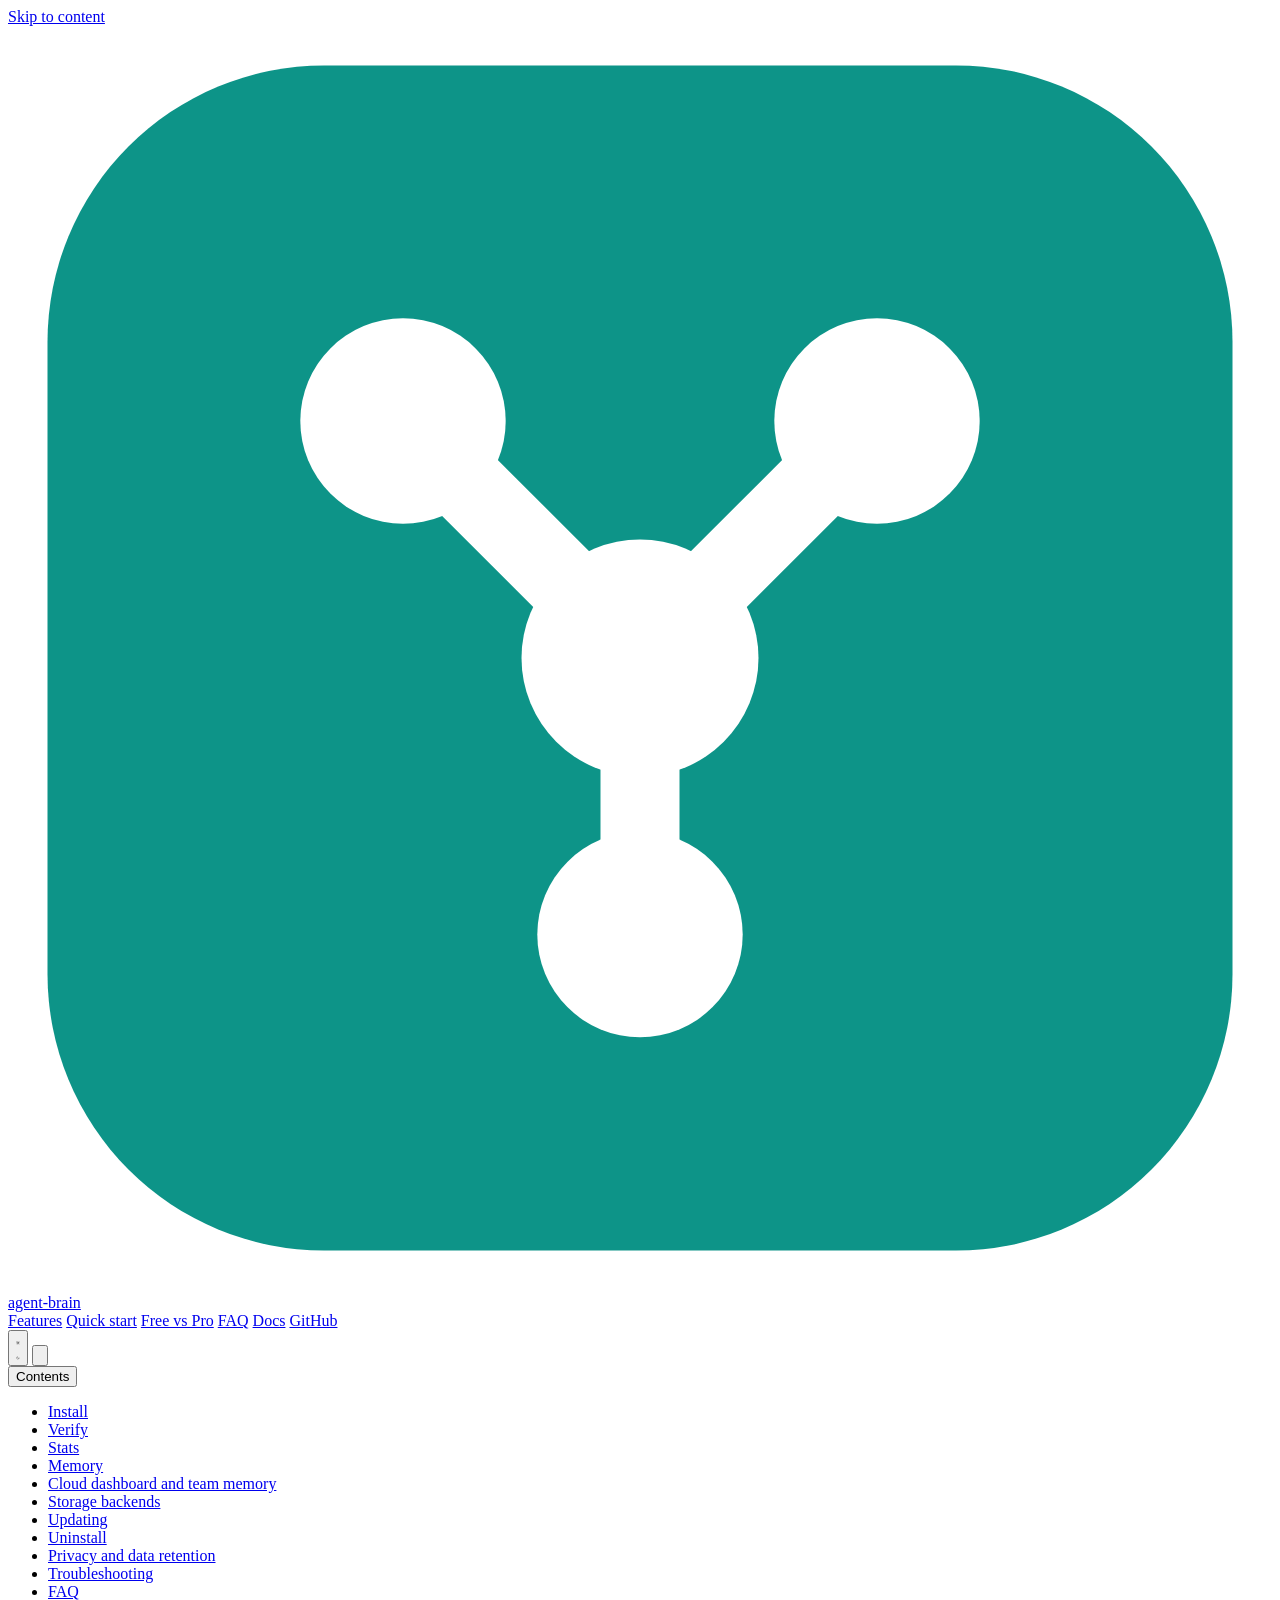
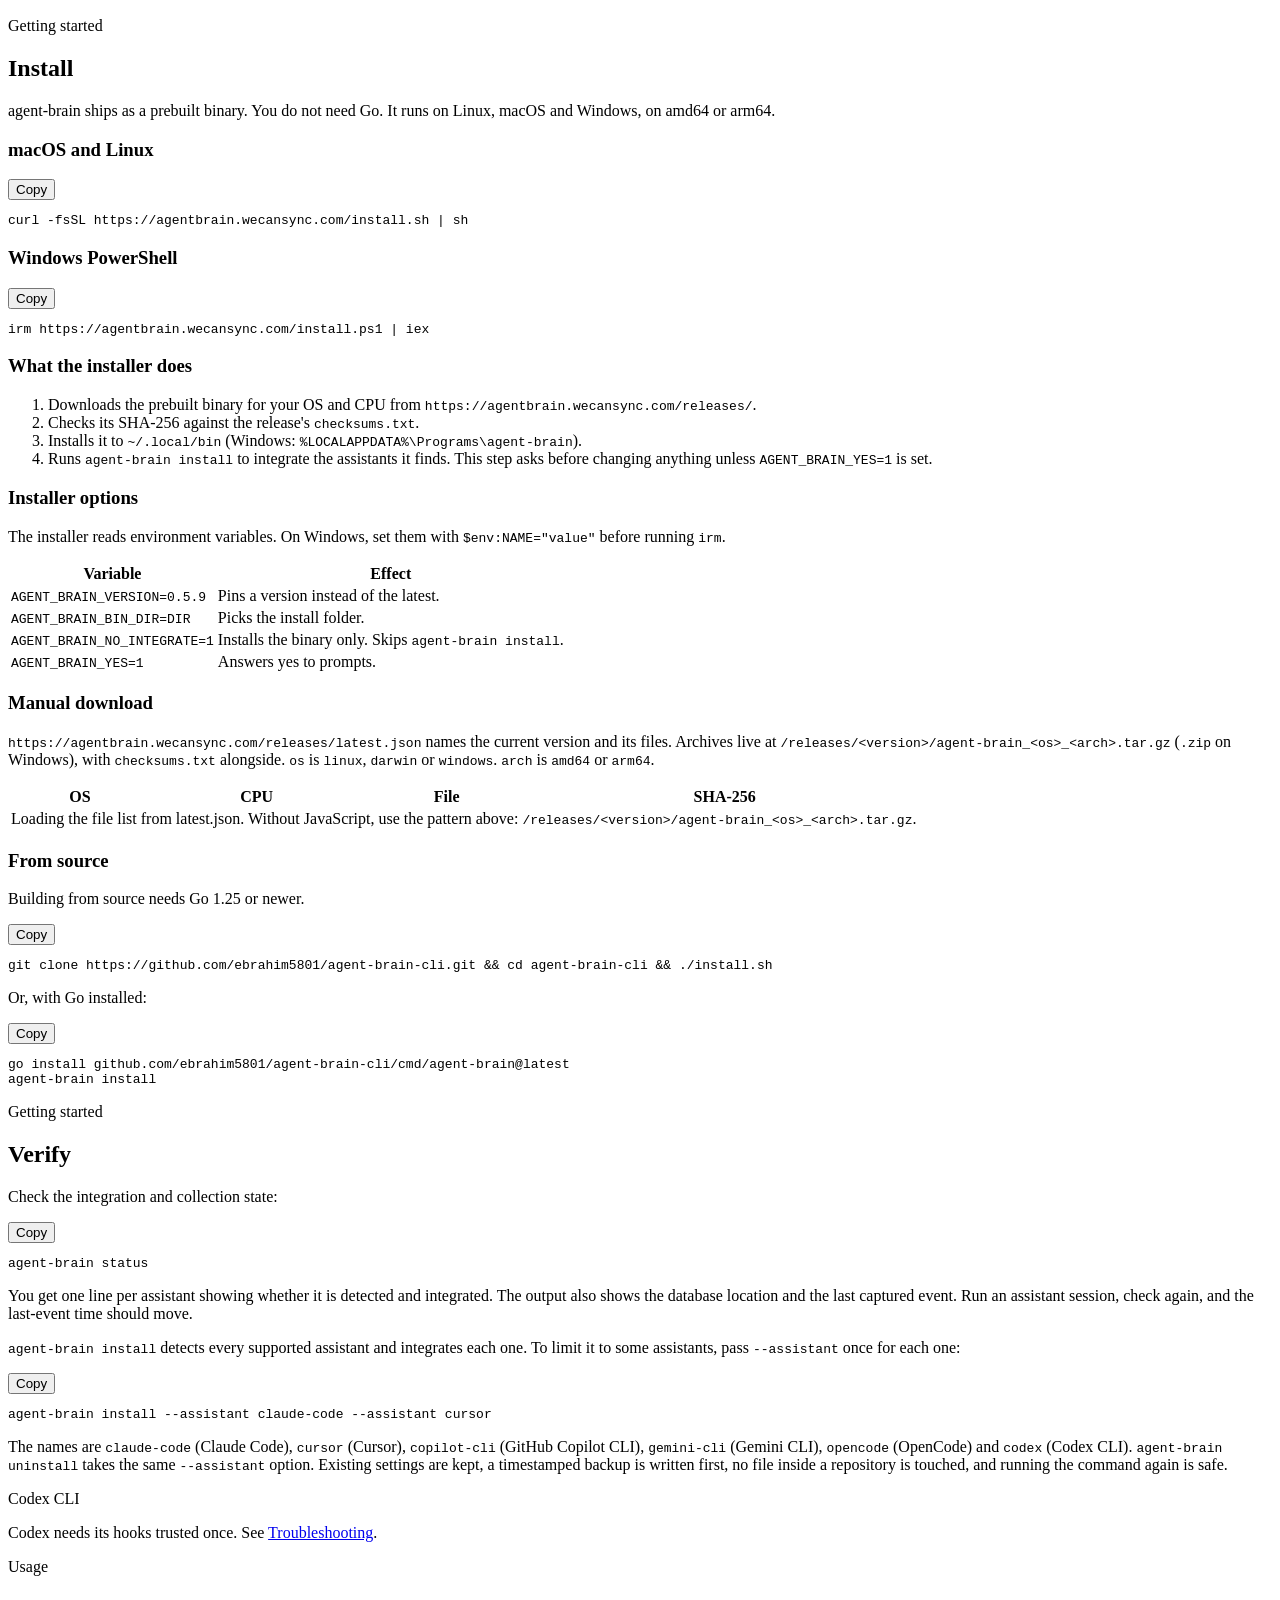
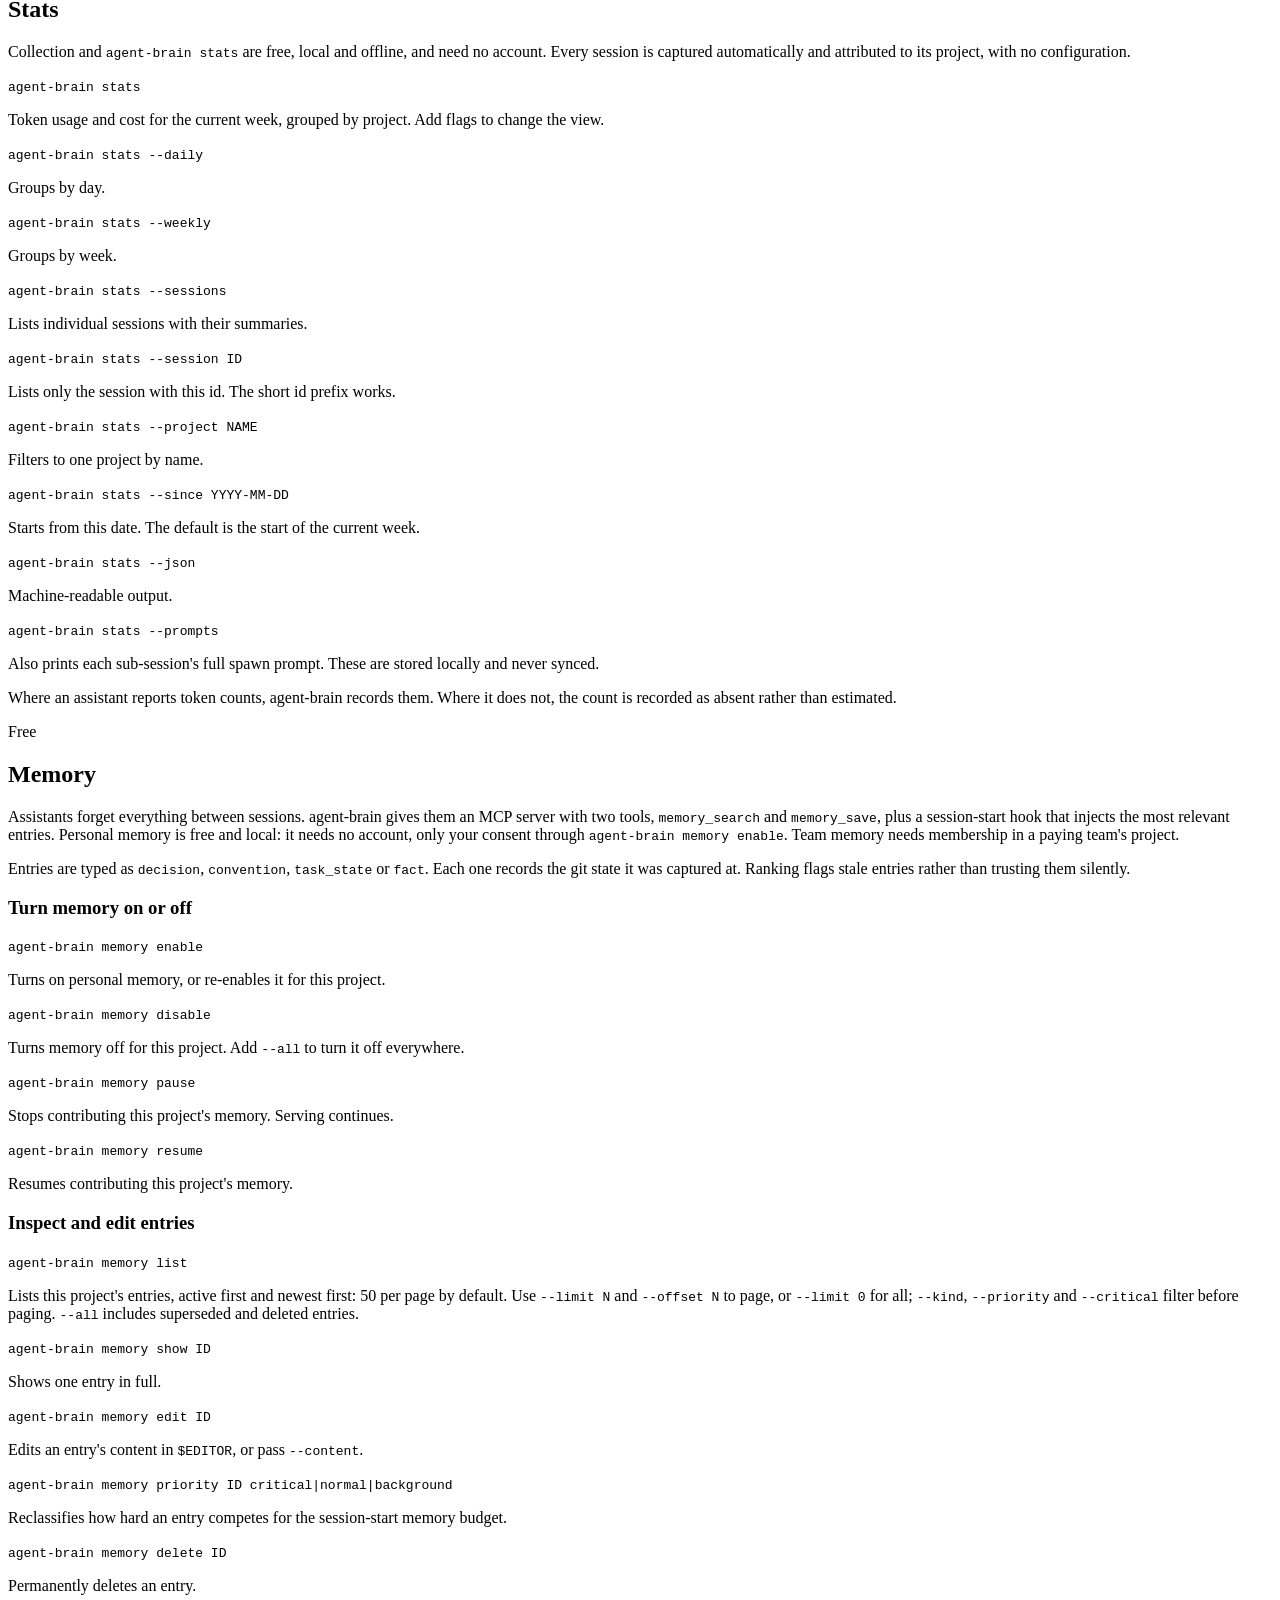
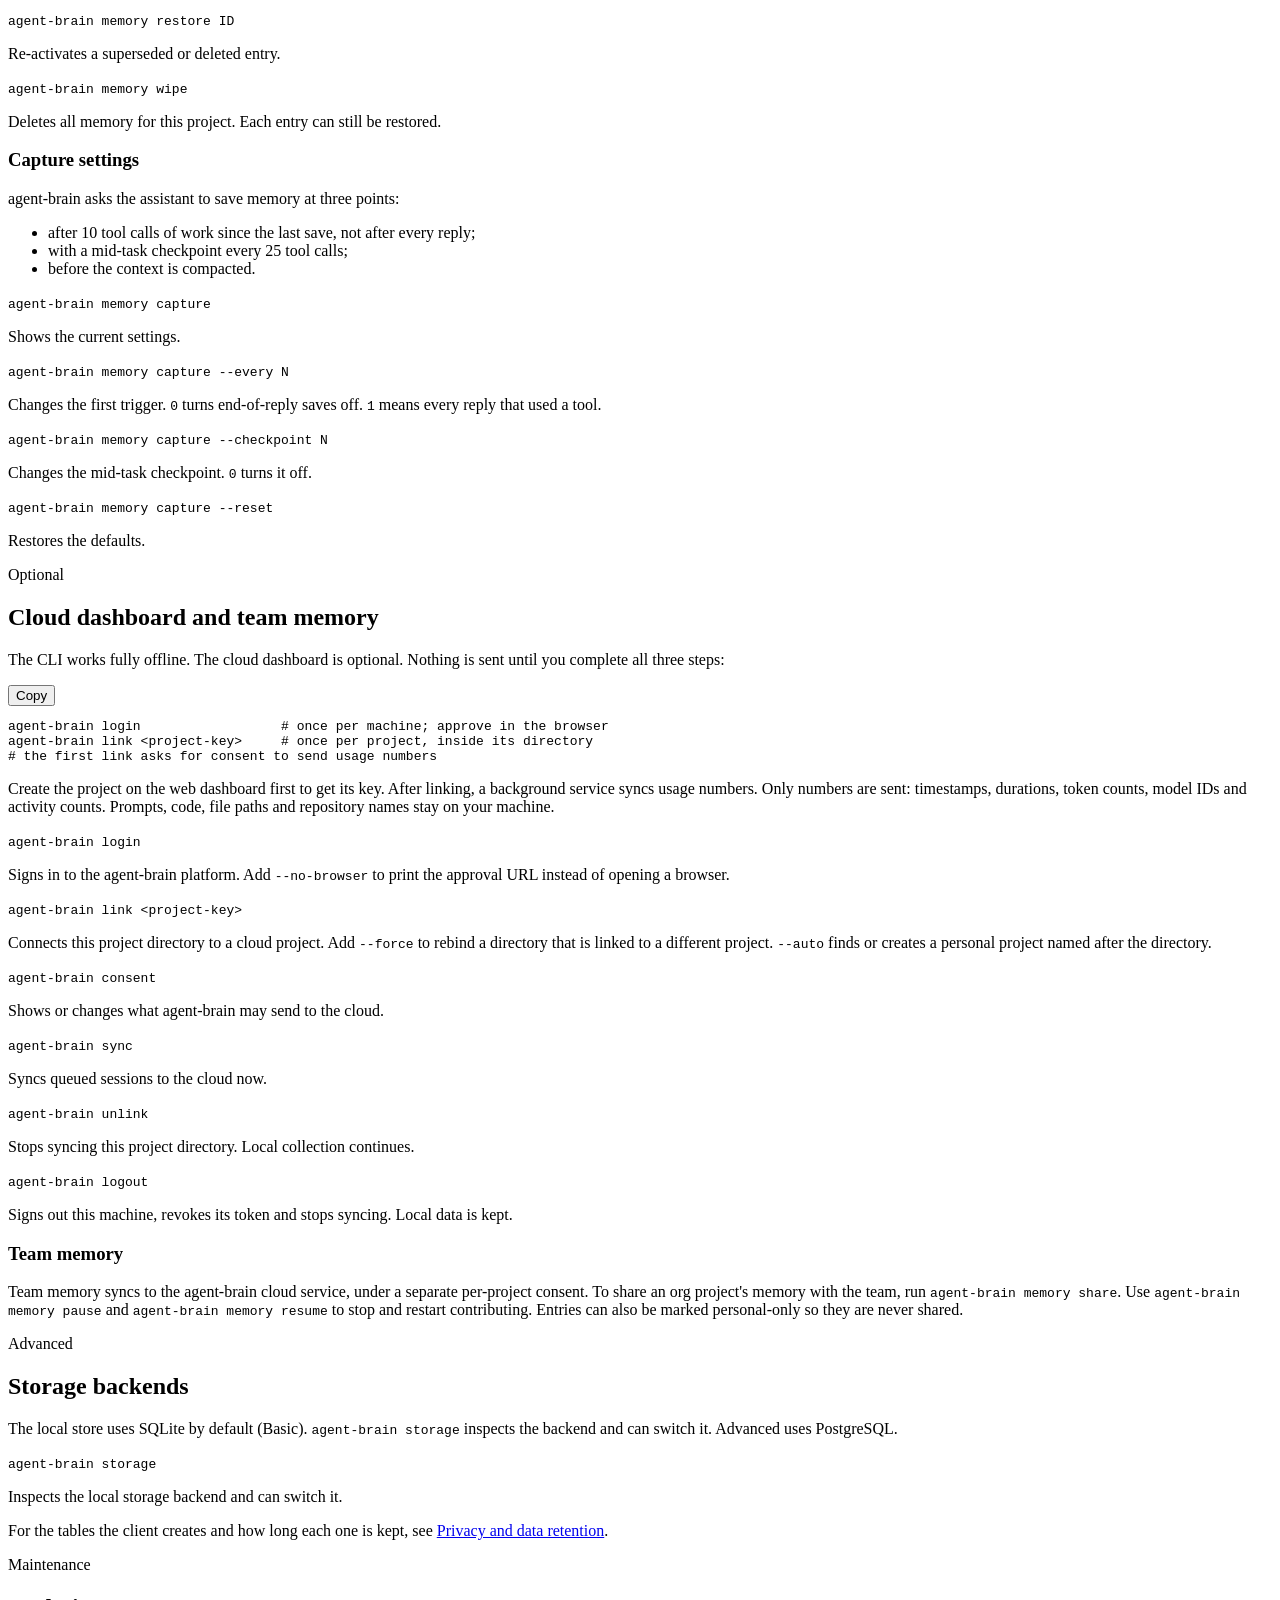
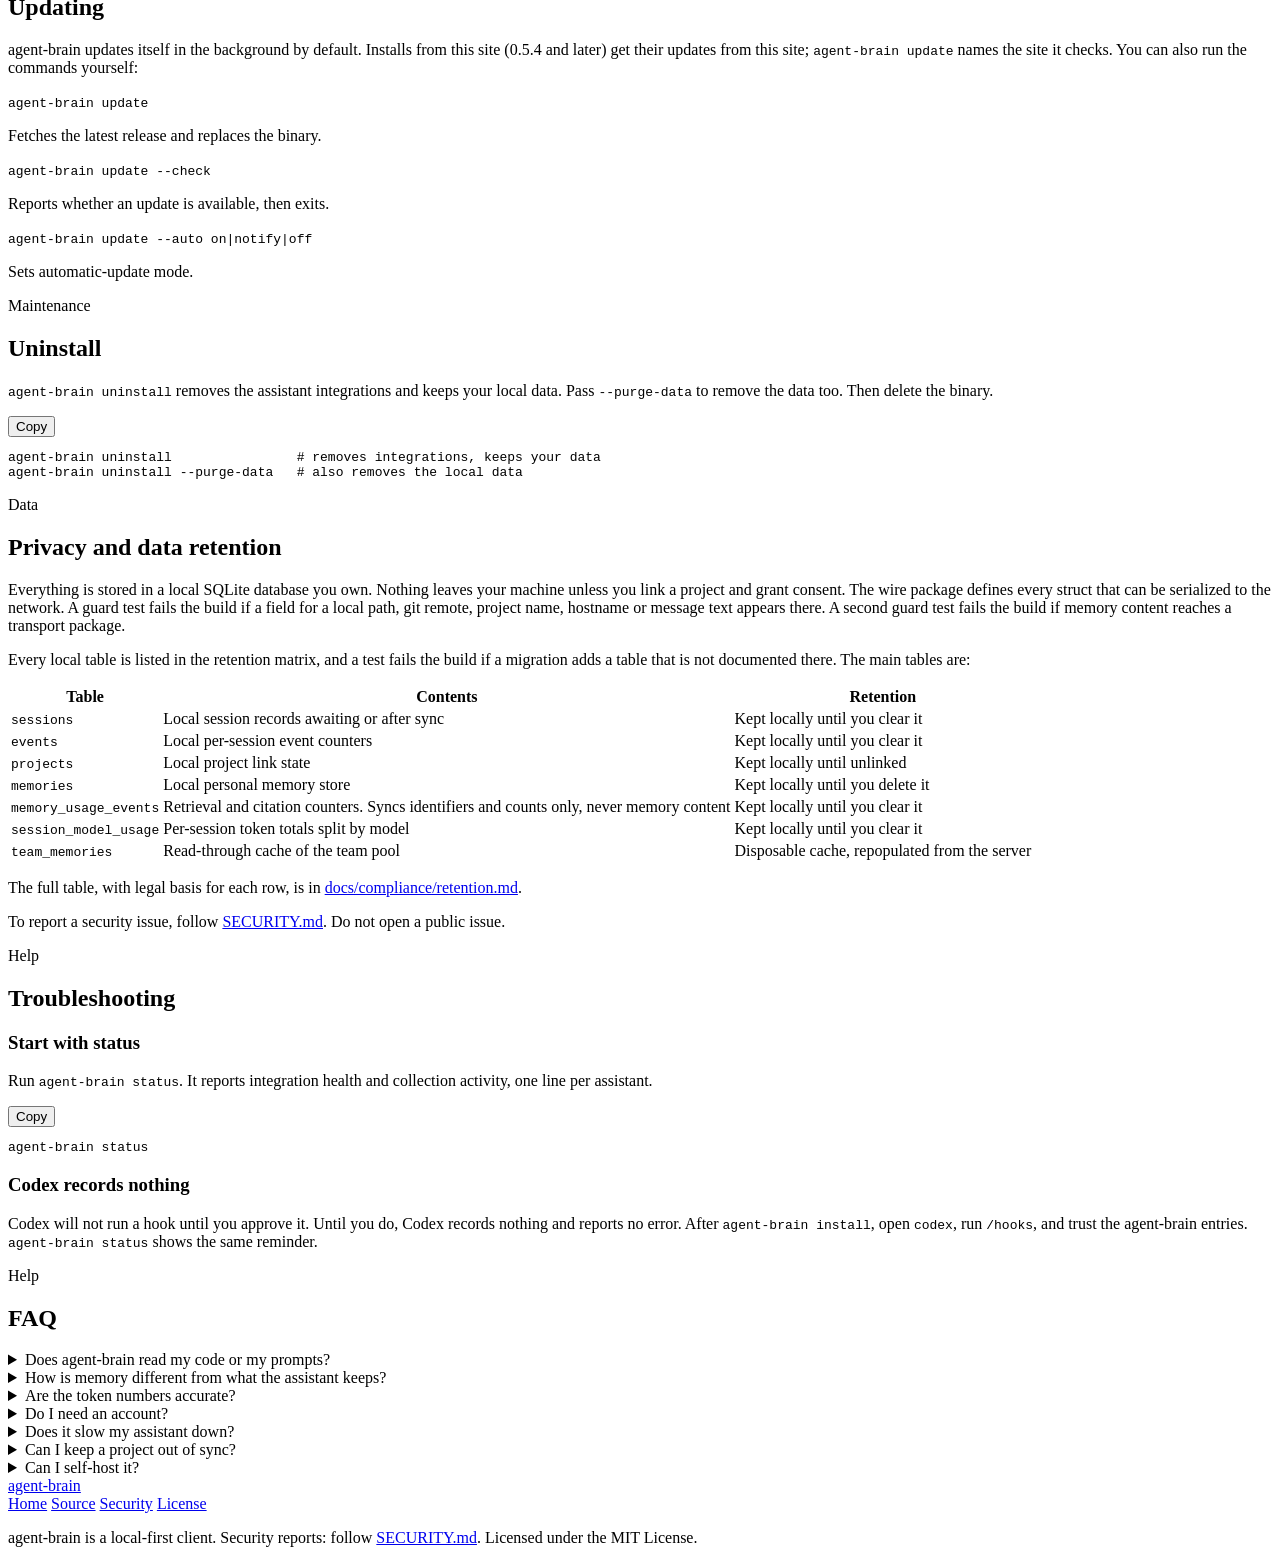
==== site/docs/index.html @ 19140a82 "feat(memory): cheaper capture, supersede chains, leaner pack, export; Go 1.26.10 (0.5.9) (#11) * fea" ====
<!DOCTYPE html>
<html lang="en">
<head>
<meta charset="utf-8">
<meta name="viewport" content="width=device-width, initial-scale=1">
<title>Docs — agent-brain</title>
<meta name="description" content="Install, verify, stats, memory, cloud dashboard, storage, updating, uninstall, privacy and troubleshooting for agent-brain.">
<meta property="og:title" content="agent-brain docs">
<meta property="og:type" content="website">
<link rel="icon" href="/favicon.svg" type="image/svg+xml">
<link rel="stylesheet" href="/assets/site.css">
<script src="/assets/theme.js"></script>
<script src="/assets/site.js" defer></script>
</head>
<body>
<a class="skip-link" href="#main">Skip to content</a>

<header class="site-header">
  <div class="container header-inner">
    <a class="brand" href="/">
      <svg viewBox="0 0 32 32" aria-hidden="true"><rect x="1" y="1" width="30" height="30" rx="7" fill="#0d9488"/><g fill="none" stroke="#ffffff" stroke-width="2" stroke-linecap="round"><path d="M10 10 L16 16 L22 10"/><path d="M16 16 L16 23"/></g><g fill="#ffffff"><circle cx="10" cy="10" r="2.6"/><circle cx="22" cy="10" r="2.6"/><circle cx="16" cy="16" r="3"/><circle cx="16" cy="23" r="2.6"/></g></svg>
      agent-brain
    </a>
    <nav class="main-nav" id="primary-nav" data-main-nav aria-label="Primary">
      <a href="/#features">Features</a>
      <a href="/#quick-start">Quick start</a>
      <a href="/#plans">Free vs Pro</a>
      <a href="/#faq">FAQ</a>
      <a href="/docs/" aria-current="page">Docs</a>
      <a href="https://github.com/ebrahim5801/agent-brain-cli">GitHub</a>
    </nav>
    <div class="header-actions">
      <button class="theme-toggle" type="button" data-theme-toggle aria-label="Toggle dark mode">
        <svg class="icon-sun" viewBox="0 0 24 24" fill="none" stroke="currentColor" stroke-width="1.7" stroke-linecap="round" aria-hidden="true"><circle cx="12" cy="12" r="4.2"/><path d="M12 2.5v3M12 18.5v3M4.2 4.2l2.1 2.1M17.7 17.7l2.1 2.1M2.5 12h3M18.5 12h3M4.2 19.8l2.1-2.1M17.7 6.3l2.1-2.1"/></svg>
        <svg class="icon-moon" viewBox="0 0 24 24" fill="none" stroke="currentColor" stroke-width="1.7" stroke-linecap="round" stroke-linejoin="round" aria-hidden="true"><path d="M20 14.5A8.5 8.5 0 0 1 9.5 4a8.5 8.5 0 1 0 10.5 10.5z"/></svg>
      </button>
      <button class="nav-toggle" type="button" data-nav-toggle aria-expanded="false" aria-controls="primary-nav" aria-label="Toggle navigation menu">
        <svg viewBox="0 0 24 24" fill="none" stroke="currentColor" stroke-width="1.8" stroke-linecap="round" aria-hidden="true"><path d="M3 6h18M3 12h18M3 18h18"/></svg>
      </button>
    </div>
  </div>
</header>

<main id="main">
<div class="container">
<div class="docs-shell">

  <button class="docs-toc-toggle" type="button" data-docs-toc-toggle aria-expanded="false" aria-controls="docs-sidebar">Contents</button>

  <aside class="docs-sidebar" id="docs-sidebar" data-docs-sidebar aria-label="Docs sections">
    <ul class="docs-nav">
      <li><a href="#install">Install</a></li>
      <li><a href="#verify">Verify</a></li>
      <li><a href="#stats">Stats</a></li>
      <li><a href="#memory">Memory</a></li>
      <li><a href="#cloud">Cloud dashboard and team memory</a></li>
      <li><a href="#storage">Storage backends</a></li>
      <li><a href="#updating">Updating</a></li>
      <li><a href="#uninstall">Uninstall</a></li>
      <li><a href="#privacy">Privacy and data retention</a></li>
      <li><a href="#troubleshooting">Troubleshooting</a></li>
      <li><a href="#faq">FAQ</a></li>
    </ul>
  </aside>

  <div class="docs-main">

<!-- ============================== INSTALL ============================== -->
<section id="install" aria-labelledby="install-title">
  <p class="eyebrow docs-eyebrow">Getting started</p>
  <h2 id="install-title">Install</h2>
  <p class="lede">agent-brain ships as a prebuilt binary. You do not need Go. It runs on Linux, macOS and Windows, on amd64 or arm64.</p>

  <h3>macOS and Linux</h3>
  <div class="code-wrap">
    <div class="code-head"><button class="copy-btn" type="button" aria-label="Copy macOS and Linux install command">Copy</button></div>
    <pre><code>curl -fsSL https://agentbrain.wecansync.com/install.sh | sh</code></pre>
  </div>

  <h3>Windows PowerShell</h3>
  <div class="code-wrap">
    <div class="code-head"><button class="copy-btn" type="button" aria-label="Copy Windows install command">Copy</button></div>
    <pre><code>irm https://agentbrain.wecansync.com/install.ps1 | iex</code></pre>
  </div>

  <h3>What the installer does</h3>
  <ol>
    <li>Downloads the prebuilt binary for your OS and CPU from <code class="il">https://agentbrain.wecansync.com/releases/</code>.</li>
    <li>Checks its SHA-256 against the release's <code class="il">checksums.txt</code>.</li>
    <li>Installs it to <code class="il">~/.local/bin</code> (Windows: <code class="il">%LOCALAPPDATA%\Programs\agent-brain</code>).</li>
    <li>Runs <code class="il">agent-brain install</code> to integrate the assistants it finds. This step asks before changing anything unless <code class="il">AGENT_BRAIN_YES=1</code> is set.</li>
  </ol>

  <h3>Installer options</h3>
  <p>The installer reads environment variables. On Windows, set them with <code class="il">$env:NAME="value"</code> before running <code class="il">irm</code>.</p>
  <div class="table-wrap">
    <table>
      <thead><tr><th scope="col">Variable</th><th scope="col">Effect</th></tr></thead>
      <tbody>
        <tr><td><code class="il">AGENT_BRAIN_VERSION=0.5.9</code></td><td>Pins a version instead of the latest.</td></tr>
        <tr><td><code class="il">AGENT_BRAIN_BIN_DIR=DIR</code></td><td>Picks the install folder.</td></tr>
        <tr><td><code class="il">AGENT_BRAIN_NO_INTEGRATE=1</code></td><td>Installs the binary only. Skips <code class="il">agent-brain install</code>.</td></tr>
        <tr><td><code class="il">AGENT_BRAIN_YES=1</code></td><td>Answers yes to prompts.</td></tr>
      </tbody>
    </table>
  </div>

  <h3 id="manual-download">Manual download</h3>
  <p><code class="il">https://agentbrain.wecansync.com/releases/latest.json</code> names the current version and its files. Archives live at <code class="il">/releases/&lt;version&gt;/agent-brain_&lt;os&gt;_&lt;arch&gt;.tar.gz</code> (<code class="il">.zip</code> on Windows), with <code class="il">checksums.txt</code> alongside. <code>os</code> is <code class="il">linux</code>, <code class="il">darwin</code> or <code class="il">windows</code>. <code>arch</code> is <code class="il">amd64</code> or <code class="il">arm64</code>.</p>
  <div class="table-wrap" data-latest-table>
    <table>
      <thead><tr><th scope="col">OS</th><th scope="col">CPU</th><th scope="col">File</th><th scope="col">SHA-256</th></tr></thead>
      <tbody data-latest-assets>
        <tr><td colspan="4">Loading the file list from latest.json. Without JavaScript, use the pattern above: <code class="il">/releases/&lt;version&gt;/agent-brain_&lt;os&gt;_&lt;arch&gt;.tar.gz</code>.</td></tr>
      </tbody>
    </table>
  </div>

  <h3>From source</h3>
  <p>Building from source needs Go 1.25 or newer.</p>
  <div class="code-wrap">
    <div class="code-head"><button class="copy-btn" type="button" aria-label="Copy from-source install commands">Copy</button></div>
    <pre><code>git clone https://github.com/ebrahim5801/agent-brain-cli.git &amp;&amp; cd agent-brain-cli &amp;&amp; ./install.sh</code></pre>
  </div>
  <p>Or, with Go installed:</p>
  <div class="code-wrap">
    <div class="code-head"><button class="copy-btn" type="button" aria-label="Copy go install commands">Copy</button></div>
    <pre><code>go install github.com/ebrahim5801/agent-brain-cli/cmd/agent-brain@latest
agent-brain install</code></pre>
  </div>
</section>

<!-- ============================== VERIFY ============================== -->
<section id="verify" aria-labelledby="verify-title">
  <p class="eyebrow docs-eyebrow">Getting started</p>
  <h2 id="verify-title">Verify</h2>
  <p>Check the integration and collection state:</p>
  <div class="code-wrap">
    <div class="code-head"><button class="copy-btn" type="button" aria-label="Copy verify command">Copy</button></div>
    <pre><code>agent-brain status</code></pre>
  </div>
  <p>You get one line per assistant showing whether it is detected and integrated. The output also shows the database location and the last captured event. Run an assistant session, check again, and the last-event time should move.</p>
  <p><code class="il">agent-brain install</code> detects every supported assistant and integrates each one. To limit it to some assistants, pass <code class="il">--assistant</code> once for each one:</p>
  <div class="code-wrap">
    <div class="code-head"><button class="copy-btn" type="button" aria-label="Copy install with assistant filter command">Copy</button></div>
    <pre><code>agent-brain install --assistant claude-code --assistant cursor</code></pre>
  </div>
  <p>The names are <code class="il">claude-code</code> (Claude Code), <code class="il">cursor</code> (Cursor), <code class="il">copilot-cli</code> (GitHub Copilot CLI), <code class="il">gemini-cli</code> (Gemini CLI), <code class="il">opencode</code> (OpenCode) and <code class="il">codex</code> (Codex CLI). <code class="il">agent-brain uninstall</code> takes the same <code class="il">--assistant</code> option. Existing settings are kept, a timestamped backup is written first, no file inside a repository is touched, and running the command again is safe.</p>
  <div class="callout note">
    <span class="callout-label">Codex CLI</span>
    <p>Codex needs its hooks trusted once. See <a href="#troubleshooting">Troubleshooting</a>.</p>
  </div>
</section>

<!-- ============================== STATS ============================== -->
<section id="stats" aria-labelledby="stats-title">
  <p class="eyebrow docs-eyebrow">Usage</p>
  <h2 id="stats-title">Stats</h2>
  <p>Collection and <code class="il">agent-brain stats</code> are free, local and offline, and need no account. Every session is captured automatically and attributed to its project, with no configuration.</p>
  <div class="cmd-ref">
    <div class="cmd-ref-item"><code class="il">agent-brain stats</code><p>Token usage and cost for the current week, grouped by project. Add flags to change the view.</p></div>
    <div class="cmd-ref-item"><code class="il">agent-brain stats --daily</code><p>Groups by day.</p></div>
    <div class="cmd-ref-item"><code class="il">agent-brain stats --weekly</code><p>Groups by week.</p></div>
    <div class="cmd-ref-item"><code class="il">agent-brain stats --sessions</code><p>Lists individual sessions with their summaries.</p></div>
    <div class="cmd-ref-item"><code class="il">agent-brain stats --session ID</code><p>Lists only the session with this id. The short id prefix works.</p></div>
    <div class="cmd-ref-item"><code class="il">agent-brain stats --project NAME</code><p>Filters to one project by name.</p></div>
    <div class="cmd-ref-item"><code class="il">agent-brain stats --since YYYY-MM-DD</code><p>Starts from this date. The default is the start of the current week.</p></div>
    <div class="cmd-ref-item"><code class="il">agent-brain stats --json</code><p>Machine-readable output.</p></div>
    <div class="cmd-ref-item"><code class="il">agent-brain stats --prompts</code><p>Also prints each sub-session's full spawn prompt. These are stored locally and never synced.</p></div>
  </div>
  <p>Where an assistant reports token counts, agent-brain records them. Where it does not, the count is recorded as absent rather than estimated.</p>
</section>

<!-- ============================== MEMORY ============================== -->
<section id="memory" aria-labelledby="memory-title">
  <p class="eyebrow docs-eyebrow">Free</p>
  <h2 id="memory-title">Memory</h2>
  <p>Assistants forget everything between sessions. agent-brain gives them an MCP server with two tools, <code class="il">memory_search</code> and <code class="il">memory_save</code>, plus a session-start hook that injects the most relevant entries. Personal memory is free and local: it needs no account, only your consent through <code class="il">agent-brain memory enable</code>. Team memory needs membership in a paying team's project.</p>
  <p>Entries are typed as <code class="il">decision</code>, <code class="il">convention</code>, <code class="il">task_state</code> or <code class="il">fact</code>. Each one records the git state it was captured at. Ranking flags stale entries rather than trusting them silently.</p>

  <h3>Turn memory on or off</h3>
  <div class="cmd-ref">
    <div class="cmd-ref-item"><code class="il">agent-brain memory enable</code><p>Turns on personal memory, or re-enables it for this project.</p></div>
    <div class="cmd-ref-item"><code class="il">agent-brain memory disable</code><p>Turns memory off for this project. Add <code class="il">--all</code> to turn it off everywhere.</p></div>
    <div class="cmd-ref-item"><code class="il">agent-brain memory pause</code><p>Stops contributing this project's memory. Serving continues.</p></div>
    <div class="cmd-ref-item"><code class="il">agent-brain memory resume</code><p>Resumes contributing this project's memory.</p></div>
  </div>

  <h3>Inspect and edit entries</h3>
  <div class="cmd-ref">
    <div class="cmd-ref-item"><code class="il">agent-brain memory list</code><p>Lists this project's entries, active first and newest first: 50 per page by default. Use <code class="il">--limit N</code> and <code class="il">--offset N</code> to page, or <code class="il">--limit 0</code> for all; <code class="il">--kind</code>, <code class="il">--priority</code> and <code class="il">--critical</code> filter before paging. <code class="il">--all</code> includes superseded and deleted entries.</p></div>
    <div class="cmd-ref-item"><code class="il">agent-brain memory show ID</code><p>Shows one entry in full.</p></div>
    <div class="cmd-ref-item"><code class="il">agent-brain memory edit ID</code><p>Edits an entry's content in <code class="il">$EDITOR</code>, or pass <code class="il">--content</code>.</p></div>
    <div class="cmd-ref-item"><code class="il">agent-brain memory priority ID critical|normal|background</code><p>Reclassifies how hard an entry competes for the session-start memory budget.</p></div>
    <div class="cmd-ref-item"><code class="il">agent-brain memory delete ID</code><p>Permanently deletes an entry.</p></div>
    <div class="cmd-ref-item"><code class="il">agent-brain memory restore ID</code><p>Re-activates a superseded or deleted entry.</p></div>
    <div class="cmd-ref-item"><code class="il">agent-brain memory wipe</code><p>Deletes all memory for this project. Each entry can still be restored.</p></div>
  </div>

  <h3 id="capture">Capture settings</h3>
  <p>agent-brain asks the assistant to save memory at three points:</p>
  <ul>
    <li>after 10 tool calls of work since the last save, not after every reply;</li>
    <li>with a mid-task checkpoint every 25 tool calls;</li>
    <li>before the context is compacted.</li>
  </ul>
  <div class="cmd-ref">
    <div class="cmd-ref-item"><code class="il">agent-brain memory capture</code><p>Shows the current settings.</p></div>
    <div class="cmd-ref-item"><code class="il">agent-brain memory capture --every N</code><p>Changes the first trigger. <code class="il">0</code> turns end-of-reply saves off. <code class="il">1</code> means every reply that used a tool.</p></div>
    <div class="cmd-ref-item"><code class="il">agent-brain memory capture --checkpoint N</code><p>Changes the mid-task checkpoint. <code class="il">0</code> turns it off.</p></div>
    <div class="cmd-ref-item"><code class="il">agent-brain memory capture --reset</code><p>Restores the defaults.</p></div>
  </div>
</section>

<!-- ============================== CLOUD ============================== -->
<section id="cloud" aria-labelledby="cloud-title">
  <p class="eyebrow docs-eyebrow">Optional</p>
  <h2 id="cloud-title">Cloud dashboard and team memory</h2>
  <p>The CLI works fully offline. The cloud dashboard is optional. Nothing is sent until you complete all three steps:</p>
  <div class="code-wrap">
    <div class="code-head"><button class="copy-btn" type="button" aria-label="Copy login and link commands">Copy</button></div>
    <pre><code>agent-brain login                  # once per machine; approve in the browser
agent-brain link &lt;project-key&gt;     # once per project, inside its directory
# the first link asks for consent to send usage numbers</code></pre>
  </div>
  <p>Create the project on the web dashboard first to get its key. After linking, a background service syncs usage numbers. Only numbers are sent: timestamps, durations, token counts, model IDs and activity counts. Prompts, code, file paths and repository names stay on your machine.</p>
  <div class="cmd-ref">
    <div class="cmd-ref-item"><code class="il">agent-brain login</code><p>Signs in to the agent-brain platform. Add <code class="il">--no-browser</code> to print the approval URL instead of opening a browser.</p></div>
    <div class="cmd-ref-item"><code class="il">agent-brain link &lt;project-key&gt;</code><p>Connects this project directory to a cloud project. Add <code class="il">--force</code> to rebind a directory that is linked to a different project. <code class="il">--auto</code> finds or creates a personal project named after the directory.</p></div>
    <div class="cmd-ref-item"><code class="il">agent-brain consent</code><p>Shows or changes what agent-brain may send to the cloud.</p></div>
    <div class="cmd-ref-item"><code class="il">agent-brain sync</code><p>Syncs queued sessions to the cloud now.</p></div>
    <div class="cmd-ref-item"><code class="il">agent-brain unlink</code><p>Stops syncing this project directory. Local collection continues.</p></div>
    <div class="cmd-ref-item"><code class="il">agent-brain logout</code><p>Signs out this machine, revokes its token and stops syncing. Local data is kept.</p></div>
  </div>
  <h3>Team memory</h3>
  <p>Team memory syncs to the agent-brain cloud service, under a separate per-project consent. To share an org project's memory with the team, run <code class="il">agent-brain memory share</code>. Use <code class="il">agent-brain memory pause</code> and <code class="il">agent-brain memory resume</code> to stop and restart contributing. Entries can also be marked personal-only so they are never shared.</p>
</section>

<!-- ============================== STORAGE ============================== -->
<section id="storage" aria-labelledby="storage-title">
  <p class="eyebrow docs-eyebrow">Advanced</p>
  <h2 id="storage-title">Storage backends</h2>
  <p>The local store uses SQLite by default (Basic). <code class="il">agent-brain storage</code> inspects the backend and can switch it. Advanced uses PostgreSQL.</p>
  <div class="cmd-ref">
    <div class="cmd-ref-item"><code class="il">agent-brain storage</code><p>Inspects the local storage backend and can switch it.</p></div>
  </div>
  <p>For the tables the client creates and how long each one is kept, see <a href="#privacy">Privacy and data retention</a>.</p>
</section>

<!-- ============================== UPDATING ============================== -->
<section id="updating" aria-labelledby="updating-title">
  <p class="eyebrow docs-eyebrow">Maintenance</p>
  <h2 id="updating-title">Updating</h2>
  <p>agent-brain updates itself in the background by default. Installs from this site (0.5.4 and later) get their updates from this site; <code class="il">agent-brain update</code> names the site it checks. You can also run the commands yourself:</p>
  <div class="cmd-ref">
    <div class="cmd-ref-item"><code class="il">agent-brain update</code><p>Fetches the latest release and replaces the binary.</p></div>
    <div class="cmd-ref-item"><code class="il">agent-brain update --check</code><p>Reports whether an update is available, then exits.</p></div>
    <div class="cmd-ref-item"><code class="il">agent-brain update --auto on|notify|off</code><p>Sets automatic-update mode.</p></div>
  </div>
</section>

<!-- ============================== UNINSTALL ============================== -->
<section id="uninstall" aria-labelledby="uninstall-title">
  <p class="eyebrow docs-eyebrow">Maintenance</p>
  <h2 id="uninstall-title">Uninstall</h2>
  <p><code class="il">agent-brain uninstall</code> removes the assistant integrations and keeps your local data. Pass <code class="il">--purge-data</code> to remove the data too. Then delete the binary.</p>
  <div class="code-wrap">
    <div class="code-head"><button class="copy-btn" type="button" aria-label="Copy uninstall commands">Copy</button></div>
    <pre><code>agent-brain uninstall                # removes integrations, keeps your data
agent-brain uninstall --purge-data   # also removes the local data</code></pre>
  </div>
</section>

<!-- ============================== PRIVACY ============================== -->
<section id="privacy" aria-labelledby="privacy-title">
  <p class="eyebrow docs-eyebrow">Data</p>
  <h2 id="privacy-title">Privacy and data retention</h2>
  <p>Everything is stored in a local SQLite database you own. Nothing leaves your machine unless you link a project and grant consent. The wire package defines every struct that can be serialized to the network. A guard test fails the build if a field for a local path, git remote, project name, hostname or message text appears there. A second guard test fails the build if memory content reaches a transport package.</p>
  <p>Every local table is listed in the retention matrix, and a test fails the build if a migration adds a table that is not documented there. The main tables are:</p>
  <div class="table-wrap">
    <table>
      <thead><tr><th scope="col">Table</th><th scope="col">Contents</th><th scope="col">Retention</th></tr></thead>
      <tbody>
        <tr><td><code class="il">sessions</code></td><td>Local session records awaiting or after sync</td><td>Kept locally until you clear it</td></tr>
        <tr><td><code class="il">events</code></td><td>Local per-session event counters</td><td>Kept locally until you clear it</td></tr>
        <tr><td><code class="il">projects</code></td><td>Local project link state</td><td>Kept locally until unlinked</td></tr>
        <tr><td><code class="il">memories</code></td><td>Local personal memory store</td><td>Kept locally until you delete it</td></tr>
        <tr><td><code class="il">memory_usage_events</code></td><td>Retrieval and citation counters. Syncs identifiers and counts only, never memory content</td><td>Kept locally until you clear it</td></tr>
        <tr><td><code class="il">session_model_usage</code></td><td>Per-session token totals split by model</td><td>Kept locally until you clear it</td></tr>
        <tr><td><code class="il">team_memories</code></td><td>Read-through cache of the team pool</td><td>Disposable cache, repopulated from the server</td></tr>
      </tbody>
    </table>
  </div>
  <p>The full table, with legal basis for each row, is in <a href="https://github.com/ebrahim5801/agent-brain-cli/blob/main/docs/compliance/retention.md">docs/compliance/retention.md</a>.</p>
  <p>To report a security issue, follow <a href="https://github.com/ebrahim5801/agent-brain-cli/blob/main/SECURITY.md">SECURITY.md</a>. Do not open a public issue.</p>
</section>

<!-- ============================== TROUBLESHOOTING ============================== -->
<section id="troubleshooting" aria-labelledby="troubleshooting-title">
  <p class="eyebrow docs-eyebrow">Help</p>
  <h2 id="troubleshooting-title">Troubleshooting</h2>
  <h3>Start with status</h3>
  <p>Run <code class="il">agent-brain status</code>. It reports integration health and collection activity, one line per assistant.</p>
  <div class="code-wrap">
    <div class="code-head"><button class="copy-btn" type="button" aria-label="Copy status command">Copy</button></div>
    <pre><code>agent-brain status</code></pre>
  </div>
  <h3>Codex records nothing</h3>
  <p>Codex will not run a hook until you approve it. Until you do, Codex records nothing and reports no error. After <code class="il">agent-brain install</code>, open <code class="il">codex</code>, run <code class="il">/hooks</code>, and trust the agent-brain entries. <code class="il">agent-brain status</code> shows the same reminder.</p>
</section>

<!-- ============================== FAQ ============================== -->
<section id="faq" aria-labelledby="faq-title">
  <p class="eyebrow docs-eyebrow">Help</p>
  <h2 id="faq-title">FAQ</h2>
  <div class="faq-list">
    <details class="faq-item">
      <summary>Does agent-brain read my code or my prompts?</summary>
      <p>No. What can sync, and only after you opt in, is numbers: timestamps, durations, token counts, model IDs and activity counts. The wire protocol has no fields for prompts, code, file contents, file paths or repository names.</p>
    </details>
    <details class="faq-item">
      <summary>How is memory different from what the assistant keeps?</summary>
      <p>Memory is text the assistant distills at the end of a session: decisions, conventions and unfinished work. It is stored locally and served back at the start of the next session. Personal memory has no network transport. Team memory is the only case where memory text leaves a machine, and it needs its own consent.</p>
    </details>
    <details class="faq-item">
      <summary>Are the token numbers accurate?</summary>
      <p>Where an assistant reports token usage (Claude Code and Gemini CLI, per the FAQ), you get full counts. Where it does not (Cursor reports only the model), agent-brain records the count as absent rather than estimating it.</p>
    </details>
    <details class="faq-item">
      <summary>Do I need an account?</summary>
      <p>No. Collection, <code class="il">agent-brain stats</code> and personal memory need no account. Team memory needs membership of a paying team's project, and the cloud dashboard is optional.</p>
    </details>
    <details class="faq-item">
      <summary>Does it slow my assistant down?</summary>
      <p>The capture path writes to a local SQLite database and has no network capability. Cloud sync runs in a separate background service.</p>
    </details>
    <details class="faq-item">
      <summary>Can I keep a project out of sync?</summary>
      <p>Yes. A project you never link transmits nothing. <code class="il">agent-brain memory disable</code> turns memory off for one project, or everywhere with <code class="il">--all</code>. On team projects, <code class="il">agent-brain memory pause</code> stops contributing while you keep receiving.</p>
    </details>
    <details class="faq-item">
      <summary>Can I self-host it?</summary>
      <p>The CLI in this repository is entirely local. It needs no server and works fully offline. Cloud sync is optional. The hosted backend is a separate, closed-source product.</p>
    </details>
  </div>
</section>

  </div>
</div>
</div>
</main>

<footer class="site-footer">
  <div class="container">
    <div class="footer-top">
      <a class="brand" href="/">agent-brain</a>
      <nav class="footer-links" aria-label="Footer">
        <a href="/">Home</a>
        <a href="https://github.com/ebrahim5801/agent-brain-cli">Source</a>
        <a href="https://github.com/ebrahim5801/agent-brain-cli/blob/main/SECURITY.md">Security</a>
        <a href="https://github.com/ebrahim5801/agent-brain-cli/blob/main/LICENSE">License</a>
      </nav>
    </div>
    <p class="disclaimer">agent-brain is a local-first client. Security reports: follow <a href="https://github.com/ebrahim5801/agent-brain-cli/blob/main/SECURITY.md">SECURITY.md</a>. Licensed under the MIT License.</p>
  </div>
</footer>
</body>
</html>
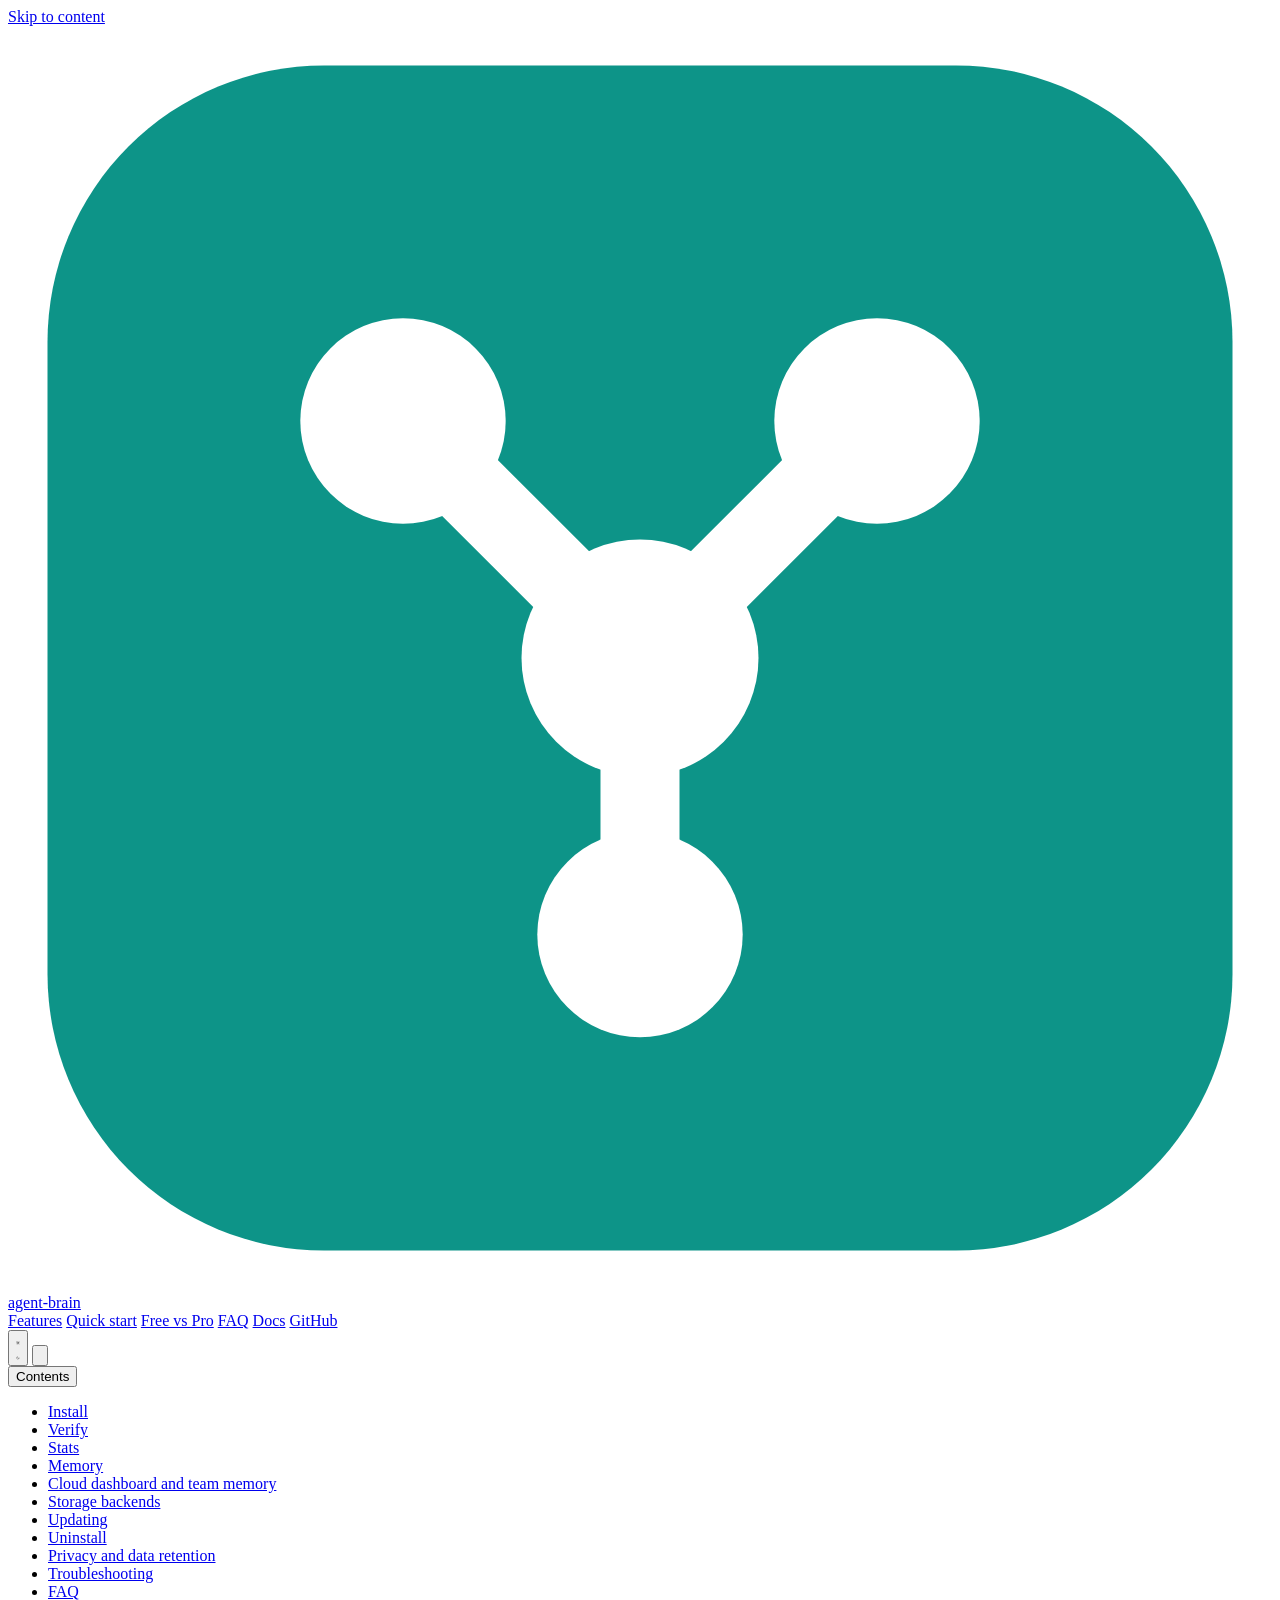
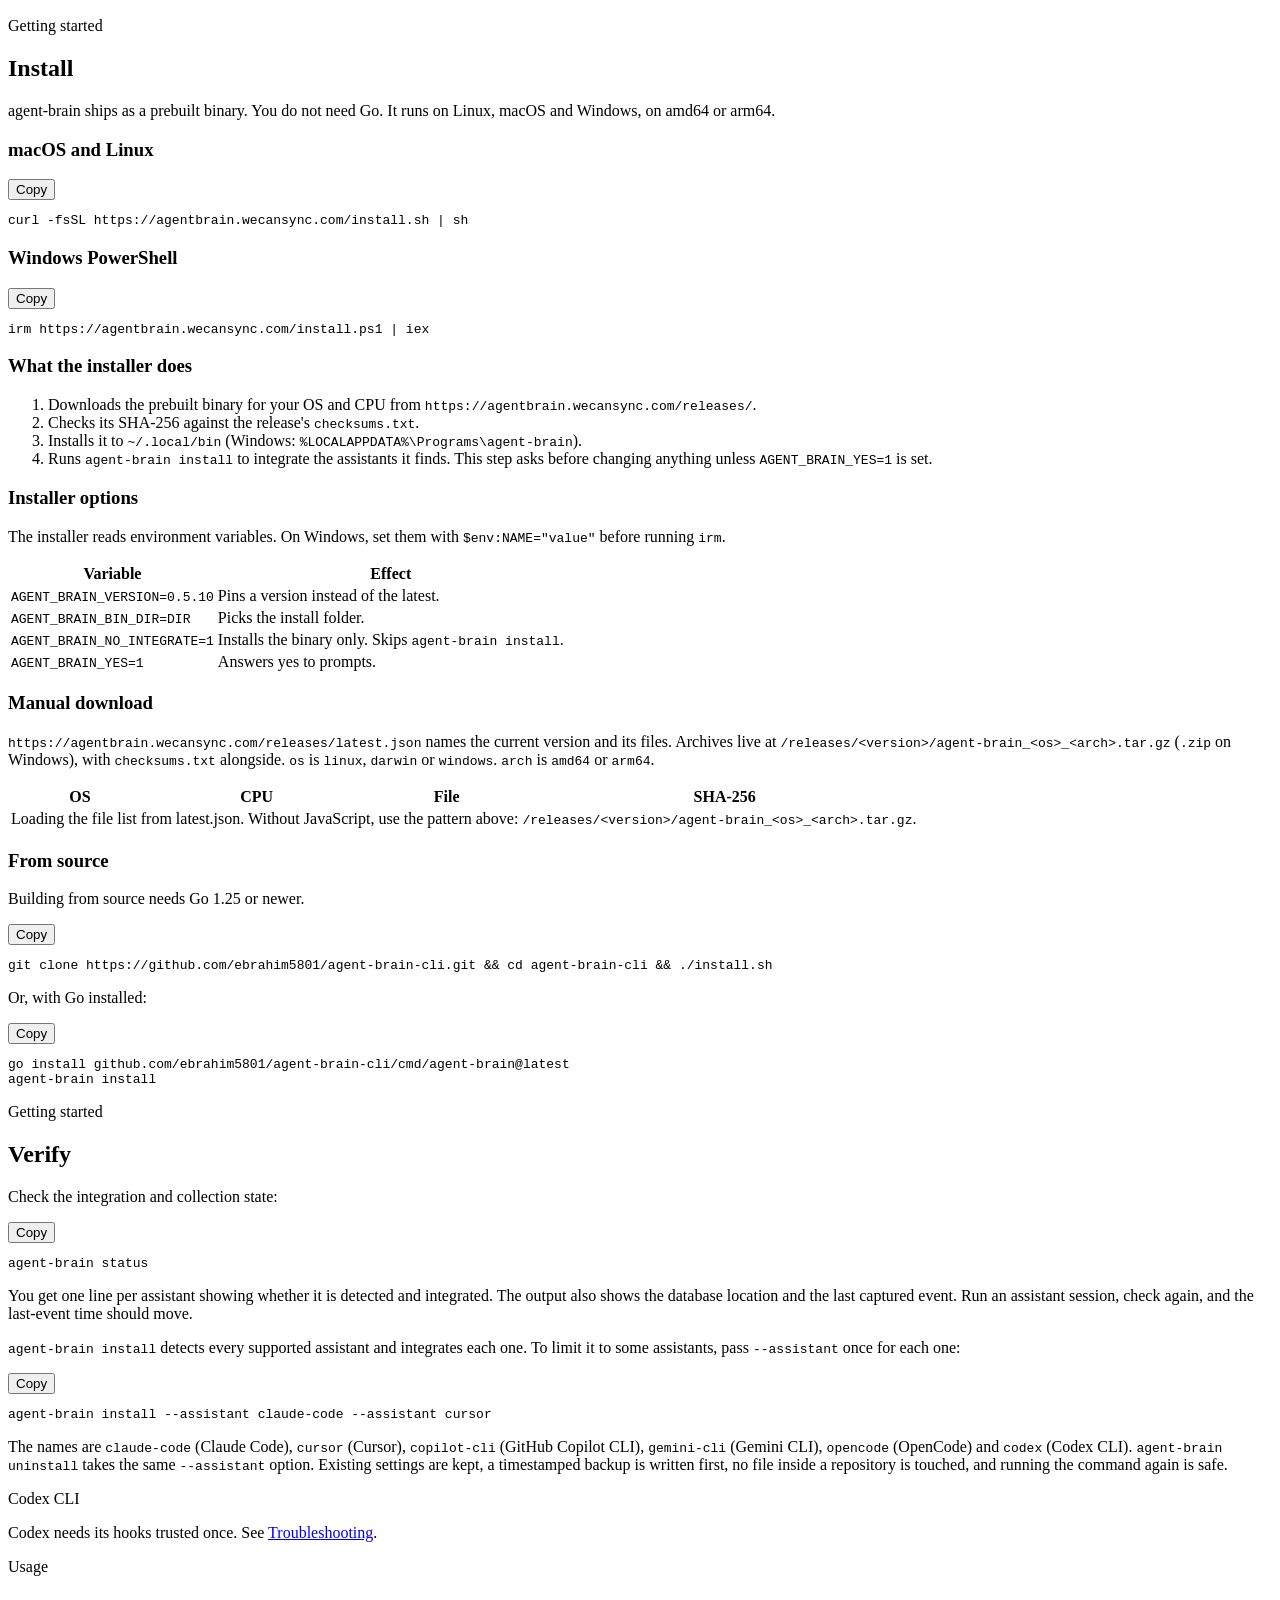
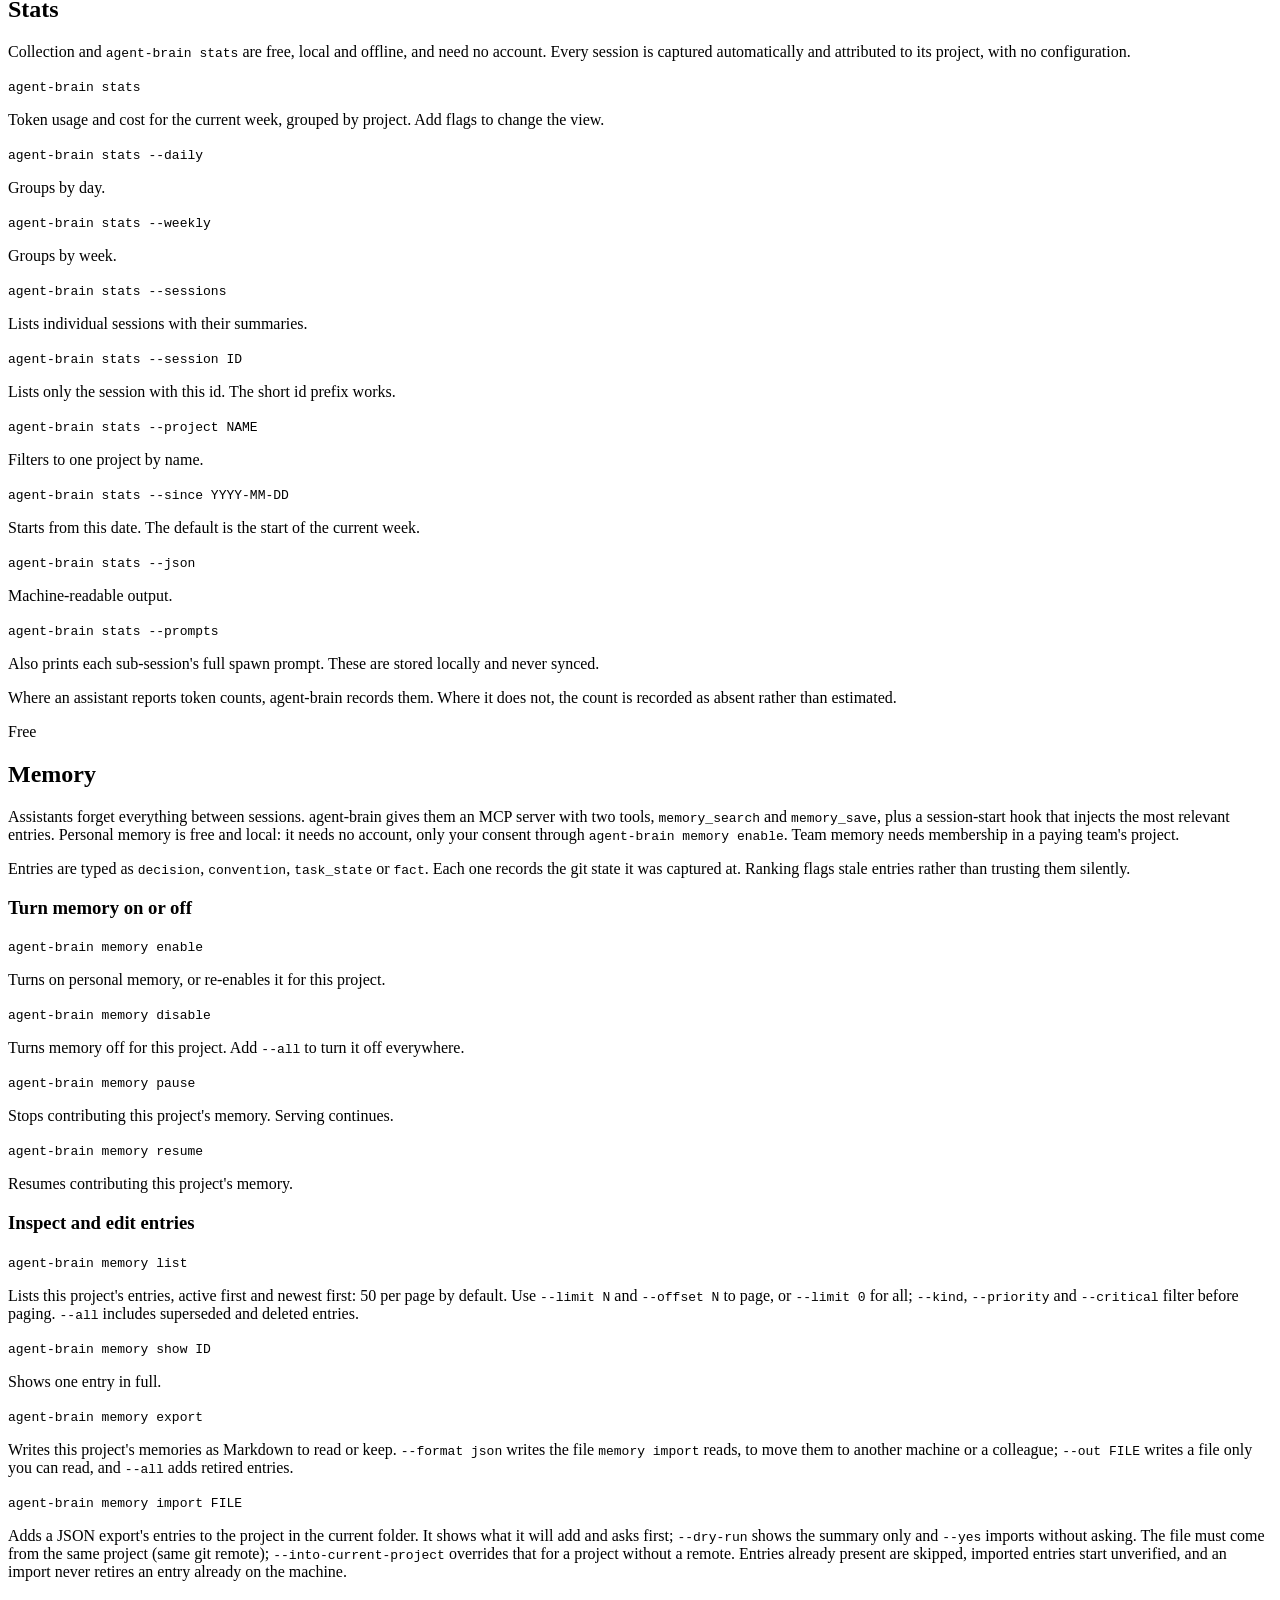
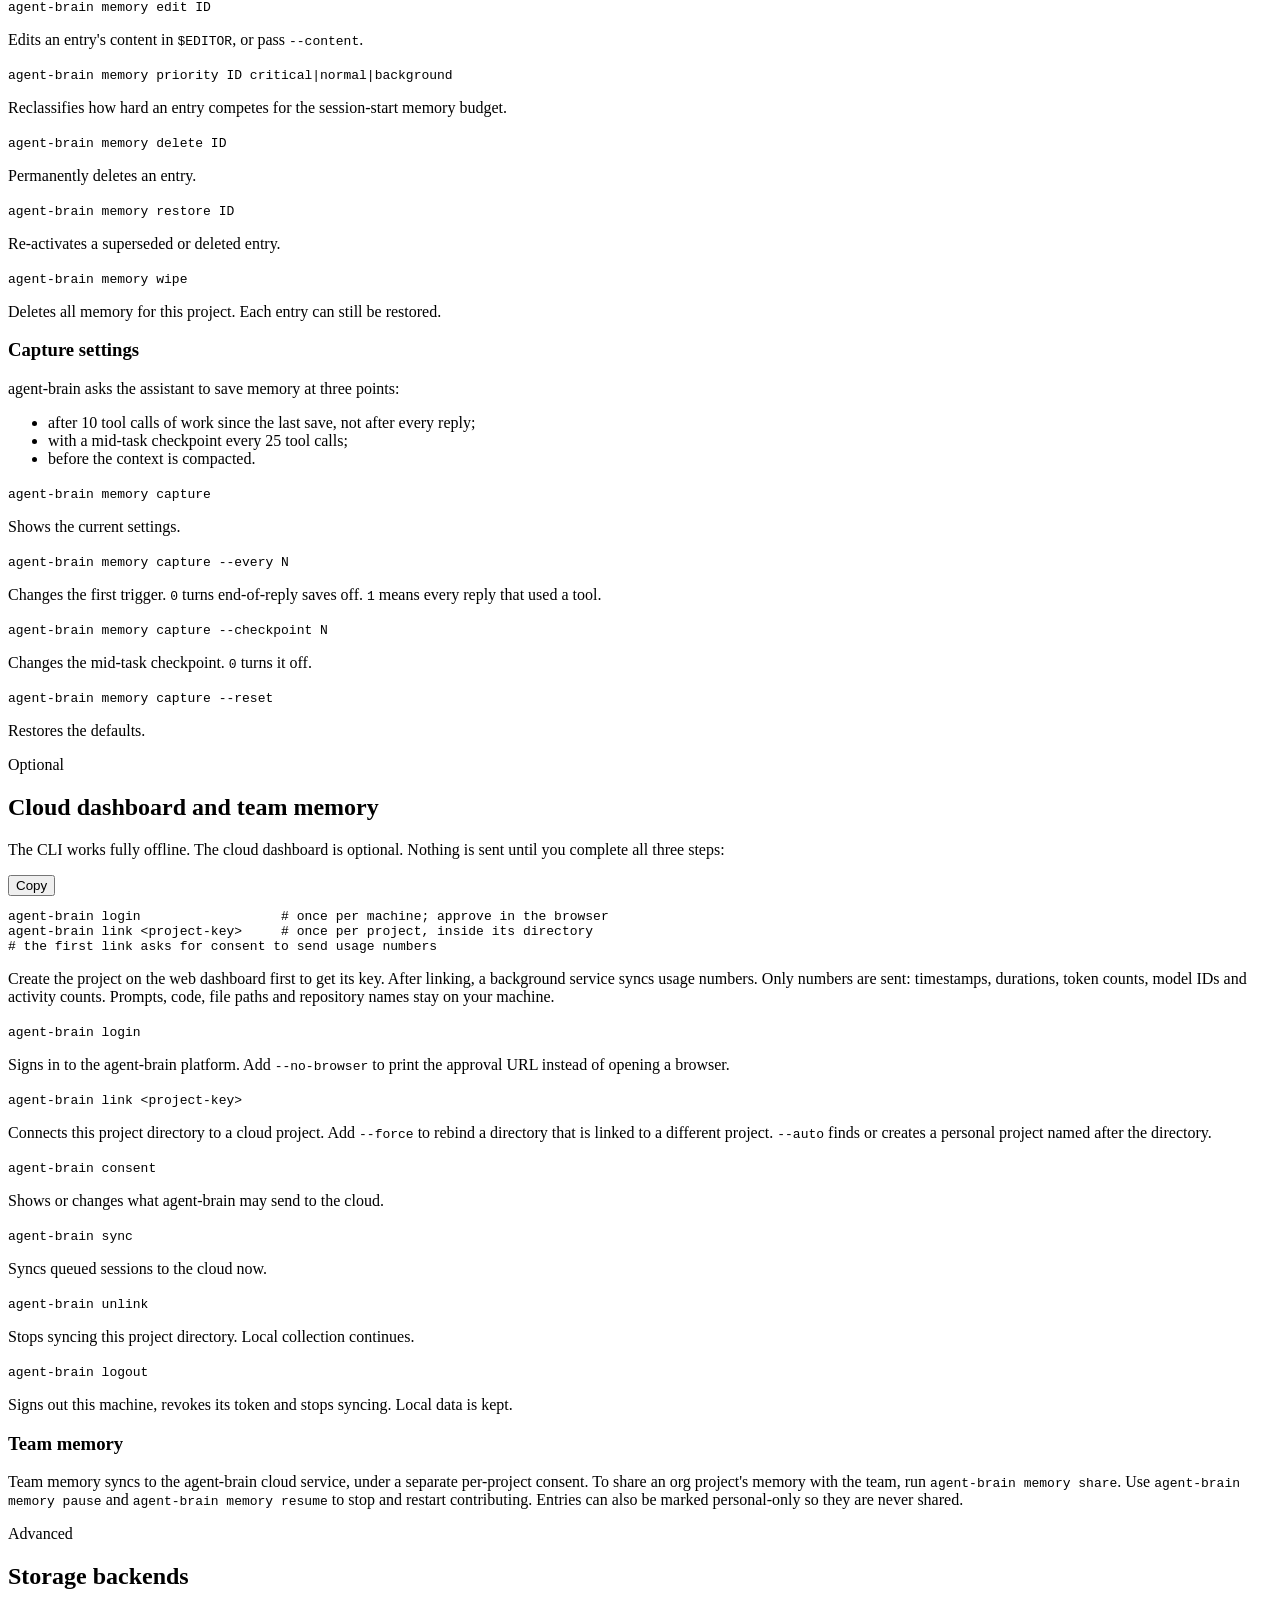
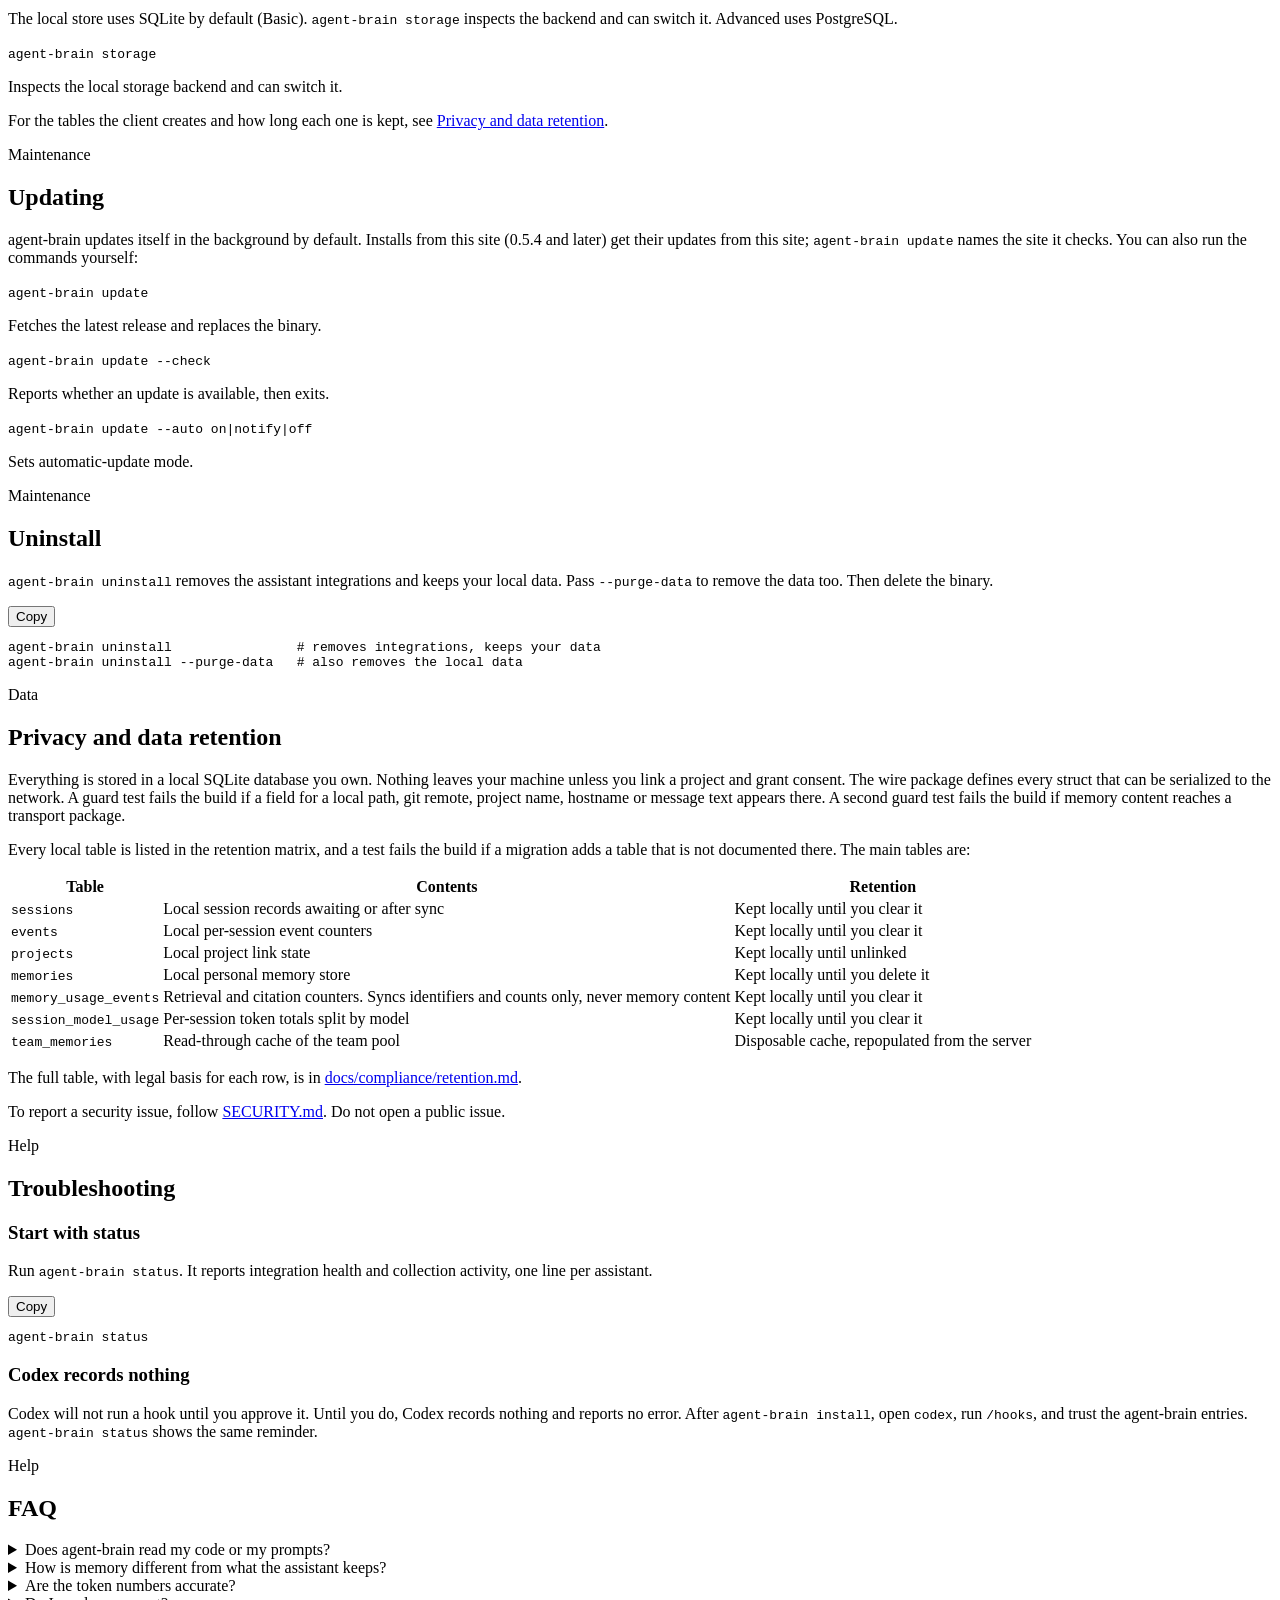
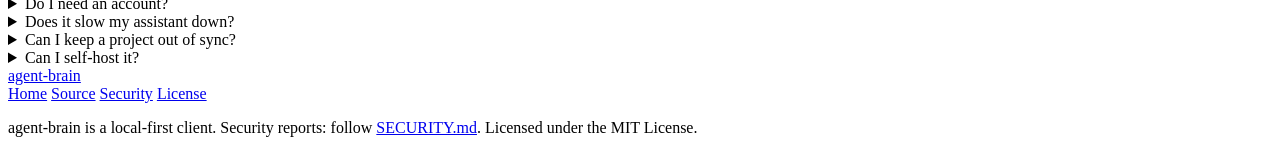
==== commit bf2d1508: "feat(memory): move memories between machines with export --format json and import (0.5.10) (#12) * f" ====
--- a/site/docs/index.html
+++ b/site/docs/index.html
@@ -97,7 +97,7 @@
     <table>
       <thead><tr><th scope="col">Variable</th><th scope="col">Effect</th></tr></thead>
       <tbody>
-        <tr><td><code class="il">AGENT_BRAIN_VERSION=0.5.9</code></td><td>Pins a version instead of the latest.</td></tr>
+        <tr><td><code class="il">AGENT_BRAIN_VERSION=0.5.10</code></td><td>Pins a version instead of the latest.</td></tr>
         <tr><td><code class="il">AGENT_BRAIN_BIN_DIR=DIR</code></td><td>Picks the install folder.</td></tr>
         <tr><td><code class="il">AGENT_BRAIN_NO_INTEGRATE=1</code></td><td>Installs the binary only. Skips <code class="il">agent-brain install</code>.</td></tr>
         <tr><td><code class="il">AGENT_BRAIN_YES=1</code></td><td>Answers yes to prompts.</td></tr>
@@ -190,6 +190,8 @@
   <div class="cmd-ref">
     <div class="cmd-ref-item"><code class="il">agent-brain memory list</code><p>Lists this project's entries, active first and newest first: 50 per page by default. Use <code class="il">--limit N</code> and <code class="il">--offset N</code> to page, or <code class="il">--limit 0</code> for all; <code class="il">--kind</code>, <code class="il">--priority</code> and <code class="il">--critical</code> filter before paging. <code class="il">--all</code> includes superseded and deleted entries.</p></div>
     <div class="cmd-ref-item"><code class="il">agent-brain memory show ID</code><p>Shows one entry in full.</p></div>
+    <div class="cmd-ref-item"><code class="il">agent-brain memory export</code><p>Writes this project's memories as Markdown to read or keep. <code class="il">--format json</code> writes the file <code class="il">memory import</code> reads, to move them to another machine or a colleague; <code class="il">--out FILE</code> writes a file only you can read, and <code class="il">--all</code> adds retired entries.</p></div>
+    <div class="cmd-ref-item"><code class="il">agent-brain memory import FILE</code><p>Adds a JSON export's entries to the project in the current folder. It shows what it will add and asks first; <code class="il">--dry-run</code> shows the summary only and <code class="il">--yes</code> imports without asking. The file must come from the same project (same git remote); <code class="il">--into-current-project</code> overrides that for a project without a remote. Entries already present are skipped, imported entries start unverified, and an import never retires an entry already on the machine.</p></div>
     <div class="cmd-ref-item"><code class="il">agent-brain memory edit ID</code><p>Edits an entry's content in <code class="il">$EDITOR</code>, or pass <code class="il">--content</code>.</p></div>
     <div class="cmd-ref-item"><code class="il">agent-brain memory priority ID critical|normal|background</code><p>Reclassifies how hard an entry competes for the session-start memory budget.</p></div>
     <div class="cmd-ref-item"><code class="il">agent-brain memory delete ID</code><p>Permanently deletes an entry.</p></div>
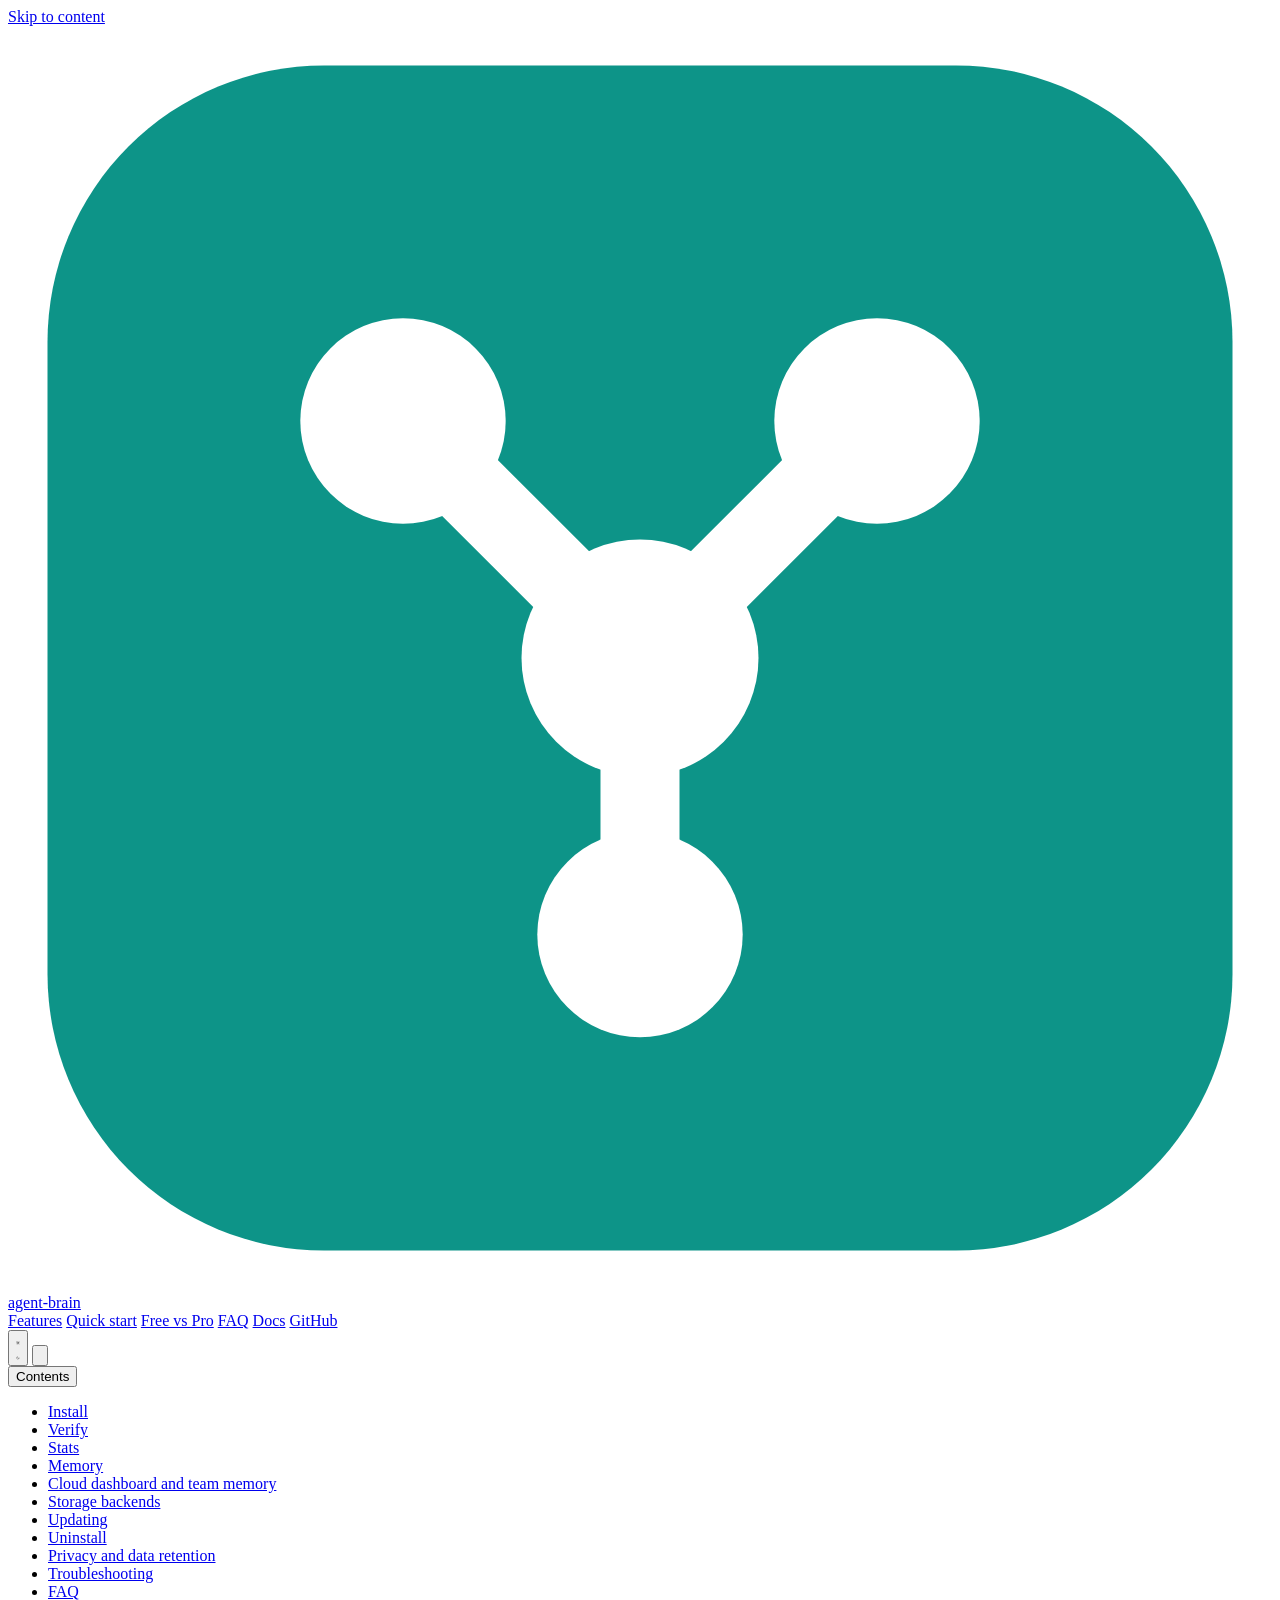
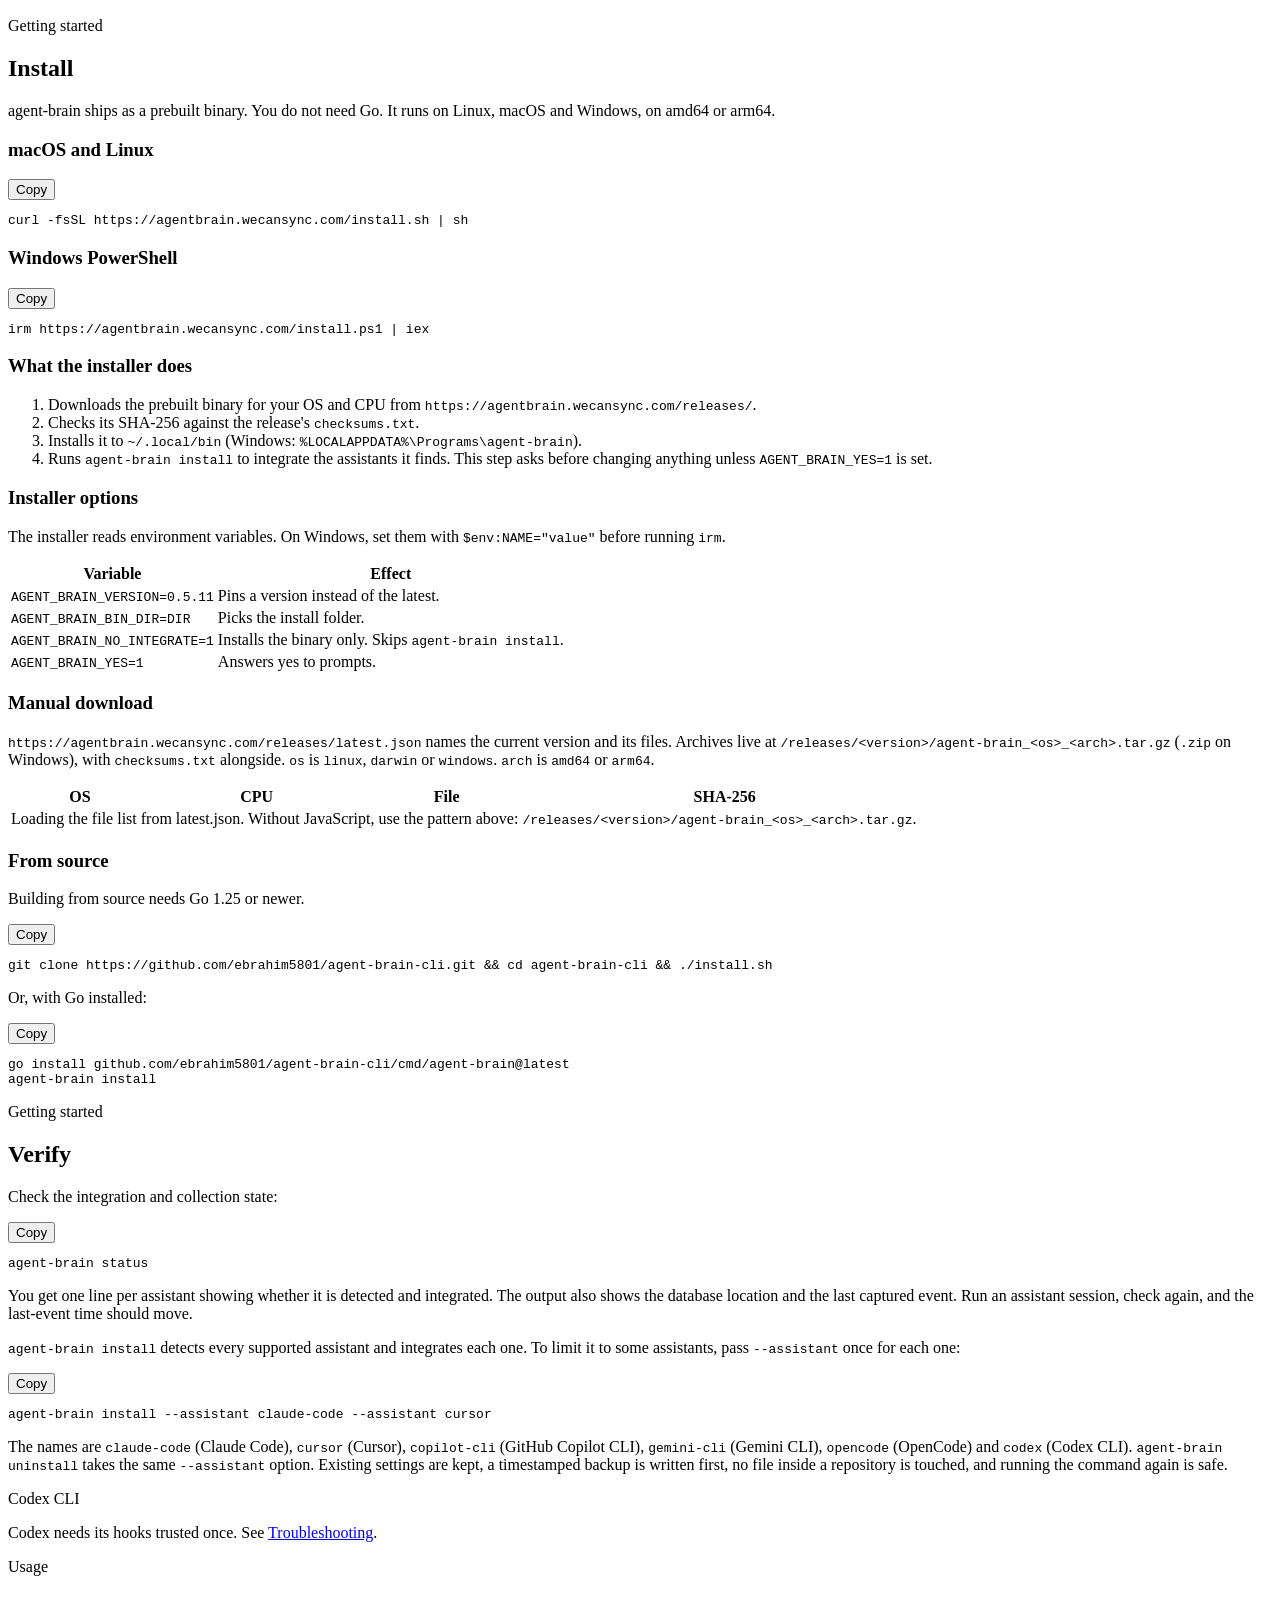
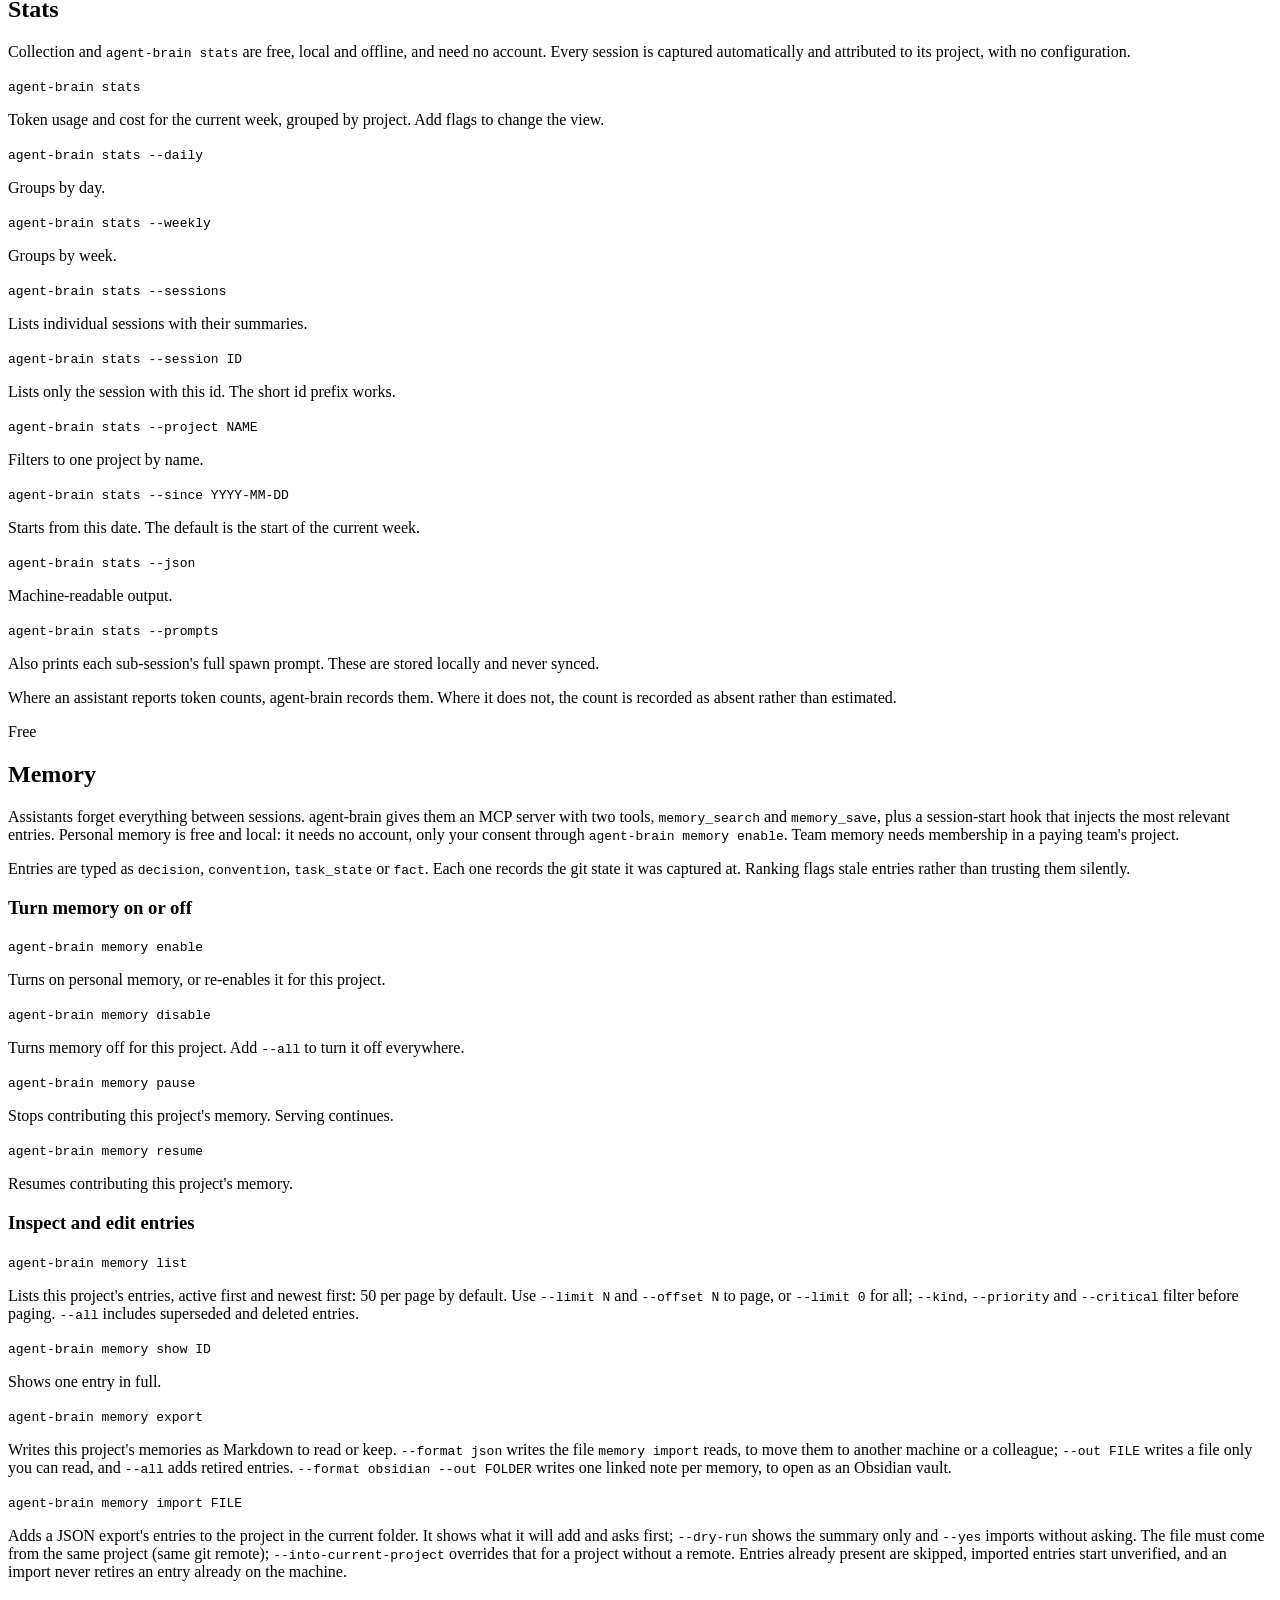
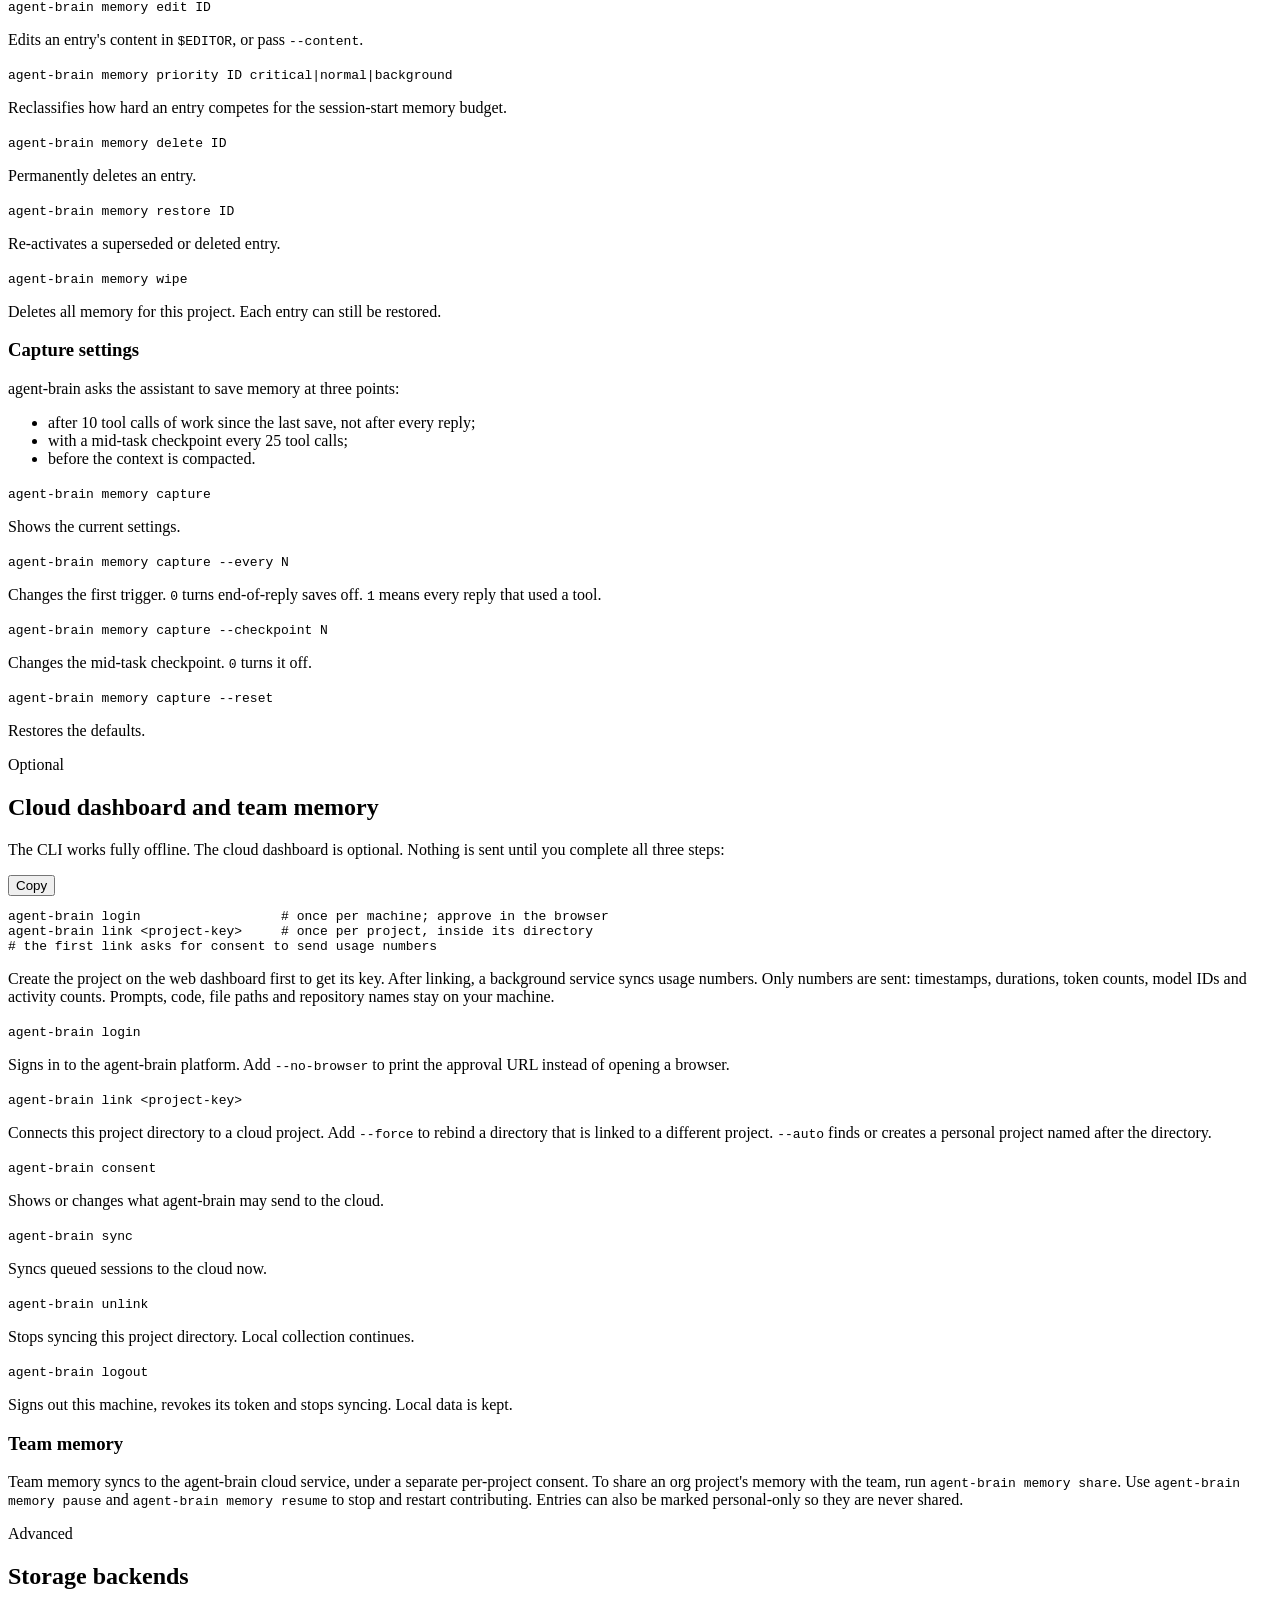
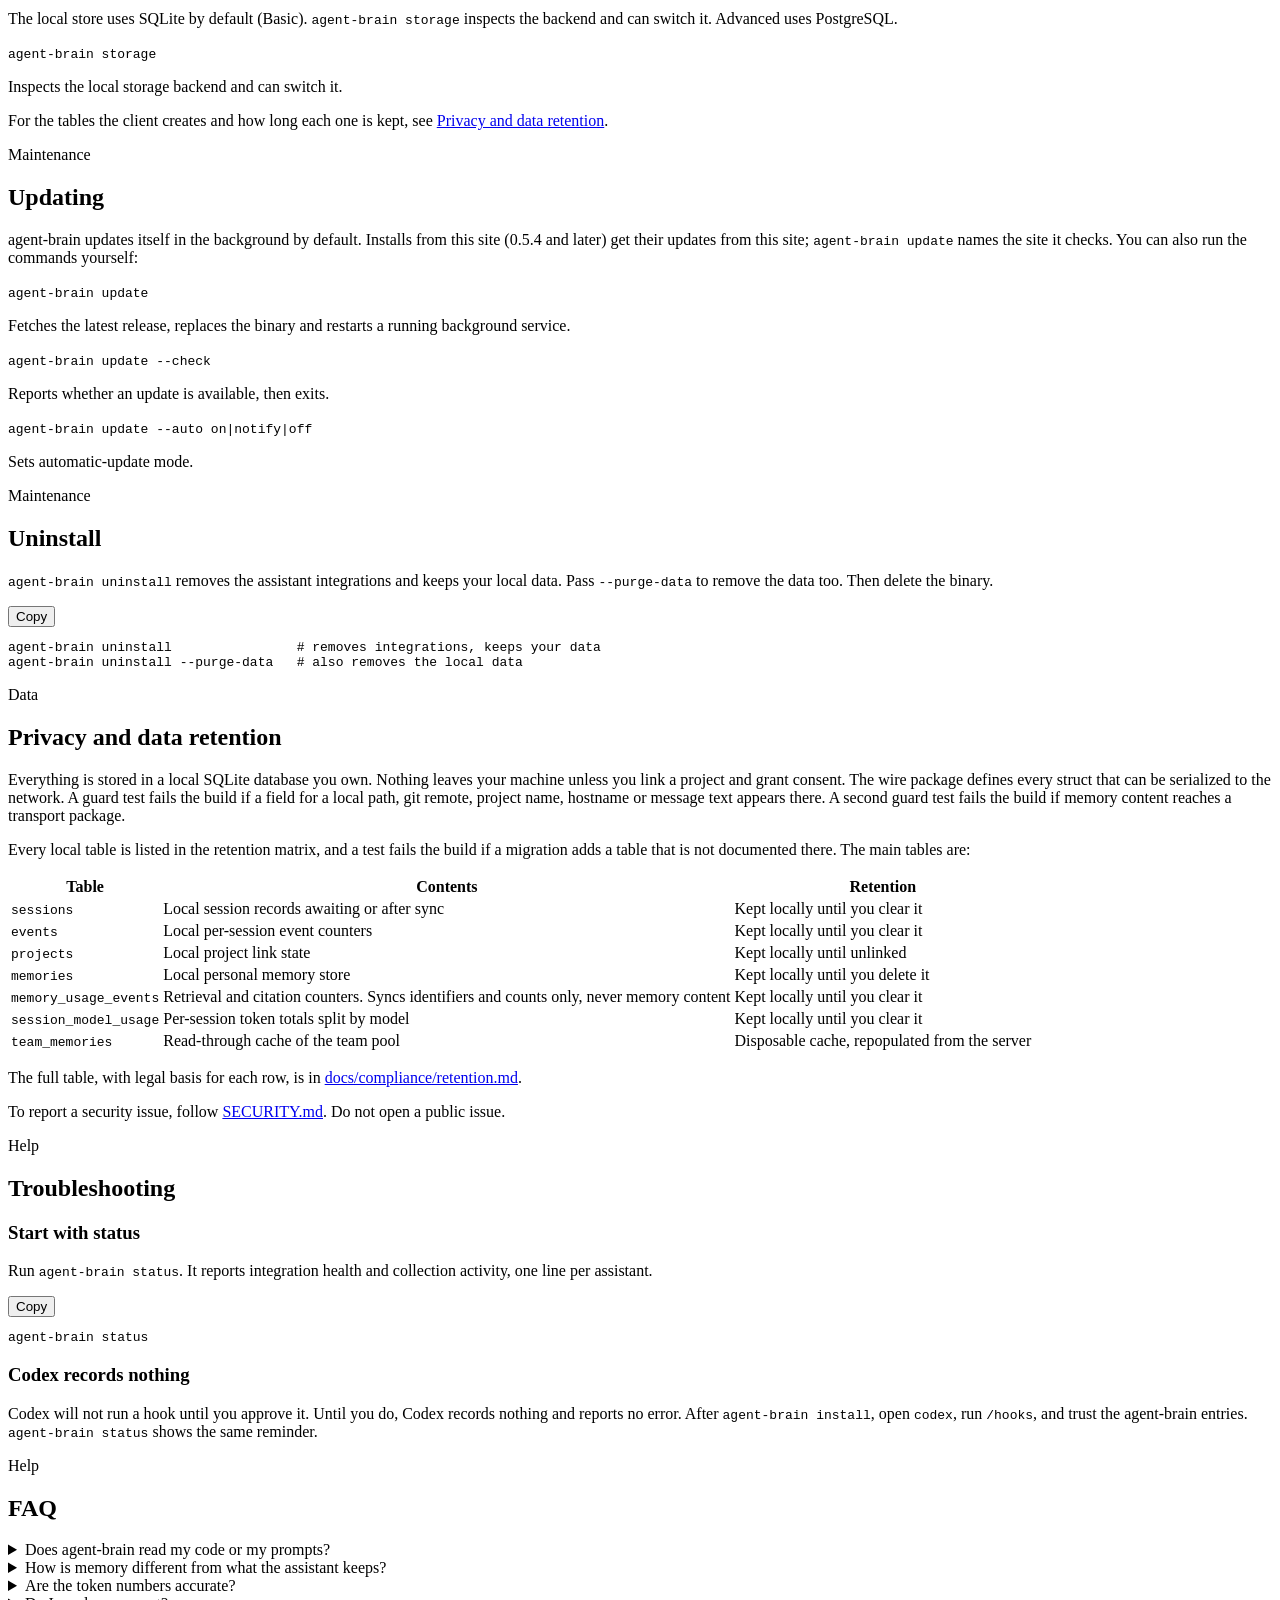
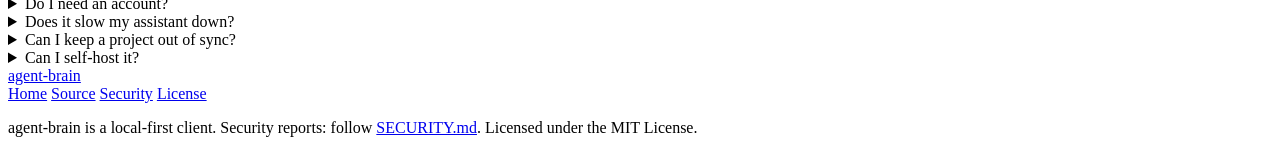
==== commit 9dbdd620: "feat(memory): new stores start at Memory V2, upgrades back up first, Obsidian export (0.5.11) (#13) " ====
--- a/site/docs/index.html
+++ b/site/docs/index.html
@@ -97,7 +97,7 @@
     <table>
       <thead><tr><th scope="col">Variable</th><th scope="col">Effect</th></tr></thead>
       <tbody>
-        <tr><td><code class="il">AGENT_BRAIN_VERSION=0.5.10</code></td><td>Pins a version instead of the latest.</td></tr>
+        <tr><td><code class="il">AGENT_BRAIN_VERSION=0.5.11</code></td><td>Pins a version instead of the latest.</td></tr>
         <tr><td><code class="il">AGENT_BRAIN_BIN_DIR=DIR</code></td><td>Picks the install folder.</td></tr>
         <tr><td><code class="il">AGENT_BRAIN_NO_INTEGRATE=1</code></td><td>Installs the binary only. Skips <code class="il">agent-brain install</code>.</td></tr>
         <tr><td><code class="il">AGENT_BRAIN_YES=1</code></td><td>Answers yes to prompts.</td></tr>
@@ -190,7 +190,7 @@
   <div class="cmd-ref">
     <div class="cmd-ref-item"><code class="il">agent-brain memory list</code><p>Lists this project's entries, active first and newest first: 50 per page by default. Use <code class="il">--limit N</code> and <code class="il">--offset N</code> to page, or <code class="il">--limit 0</code> for all; <code class="il">--kind</code>, <code class="il">--priority</code> and <code class="il">--critical</code> filter before paging. <code class="il">--all</code> includes superseded and deleted entries.</p></div>
     <div class="cmd-ref-item"><code class="il">agent-brain memory show ID</code><p>Shows one entry in full.</p></div>
-    <div class="cmd-ref-item"><code class="il">agent-brain memory export</code><p>Writes this project's memories as Markdown to read or keep. <code class="il">--format json</code> writes the file <code class="il">memory import</code> reads, to move them to another machine or a colleague; <code class="il">--out FILE</code> writes a file only you can read, and <code class="il">--all</code> adds retired entries.</p></div>
+    <div class="cmd-ref-item"><code class="il">agent-brain memory export</code><p>Writes this project's memories as Markdown to read or keep. <code class="il">--format json</code> writes the file <code class="il">memory import</code> reads, to move them to another machine or a colleague; <code class="il">--out FILE</code> writes a file only you can read, and <code class="il">--all</code> adds retired entries. <code class="il">--format obsidian --out FOLDER</code> writes one linked note per memory, to open as an Obsidian vault.</p></div>
     <div class="cmd-ref-item"><code class="il">agent-brain memory import FILE</code><p>Adds a JSON export's entries to the project in the current folder. It shows what it will add and asks first; <code class="il">--dry-run</code> shows the summary only and <code class="il">--yes</code> imports without asking. The file must come from the same project (same git remote); <code class="il">--into-current-project</code> overrides that for a project without a remote. Entries already present are skipped, imported entries start unverified, and an import never retires an entry already on the machine.</p></div>
     <div class="cmd-ref-item"><code class="il">agent-brain memory edit ID</code><p>Edits an entry's content in <code class="il">$EDITOR</code>, or pass <code class="il">--content</code>.</p></div>
     <div class="cmd-ref-item"><code class="il">agent-brain memory priority ID critical|normal|background</code><p>Reclassifies how hard an entry competes for the session-start memory budget.</p></div>
@@ -255,7 +255,7 @@
   <h2 id="updating-title">Updating</h2>
   <p>agent-brain updates itself in the background by default. Installs from this site (0.5.4 and later) get their updates from this site; <code class="il">agent-brain update</code> names the site it checks. You can also run the commands yourself:</p>
   <div class="cmd-ref">
-    <div class="cmd-ref-item"><code class="il">agent-brain update</code><p>Fetches the latest release and replaces the binary.</p></div>
+    <div class="cmd-ref-item"><code class="il">agent-brain update</code><p>Fetches the latest release, replaces the binary and restarts a running background service.</p></div>
     <div class="cmd-ref-item"><code class="il">agent-brain update --check</code><p>Reports whether an update is available, then exits.</p></div>
     <div class="cmd-ref-item"><code class="il">agent-brain update --auto on|notify|off</code><p>Sets automatic-update mode.</p></div>
   </div>
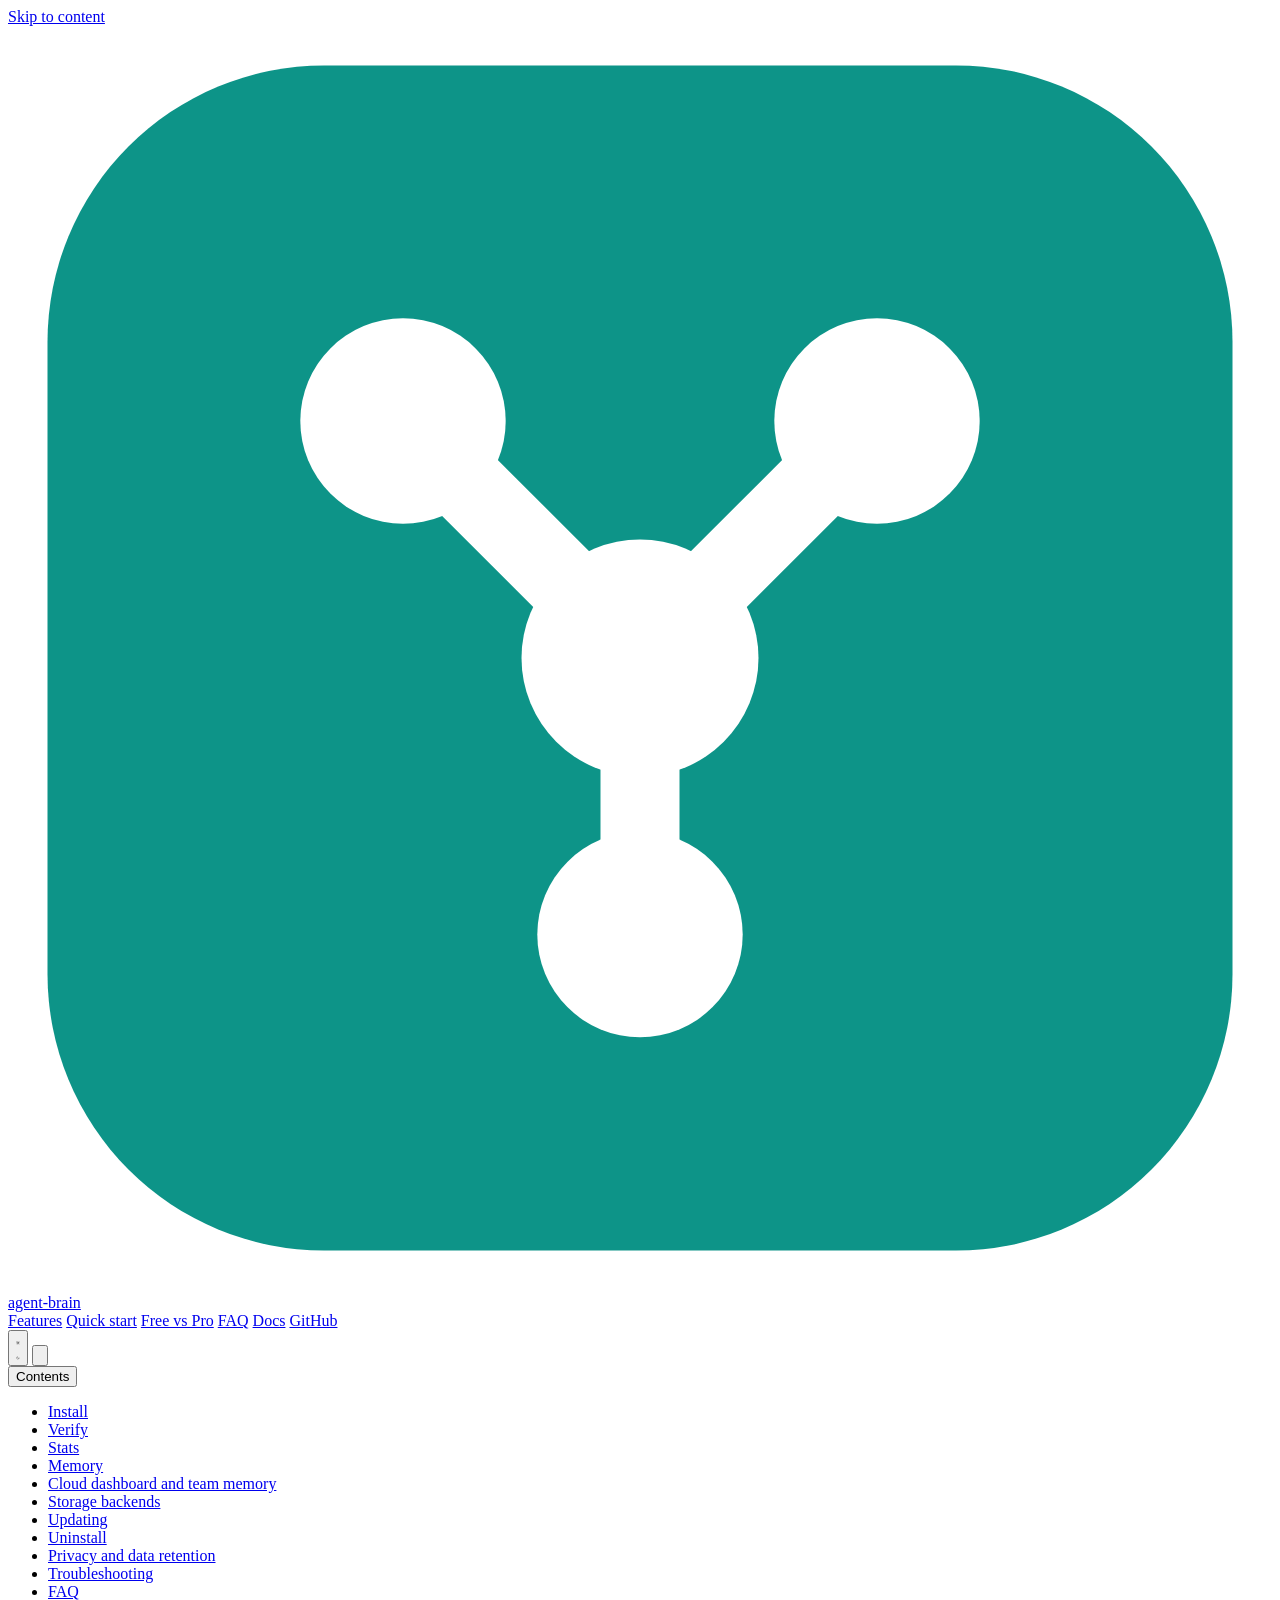
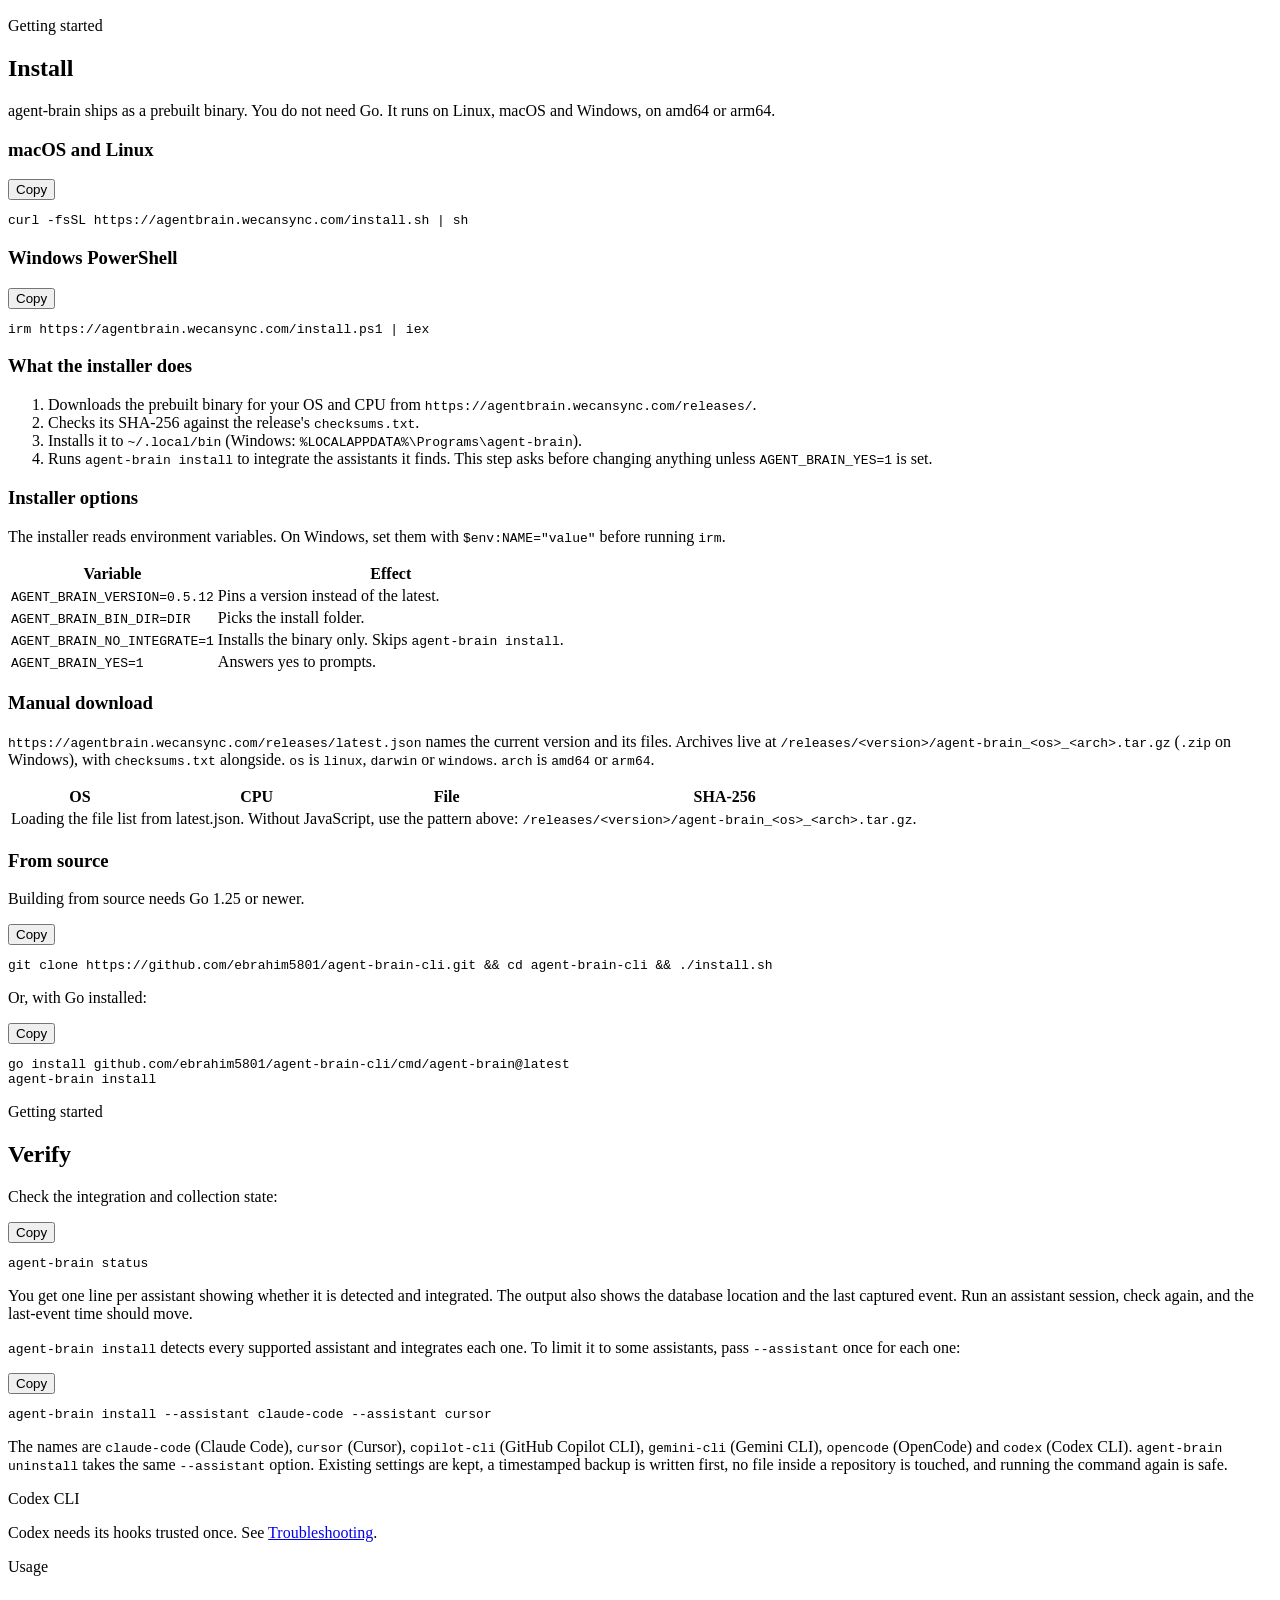
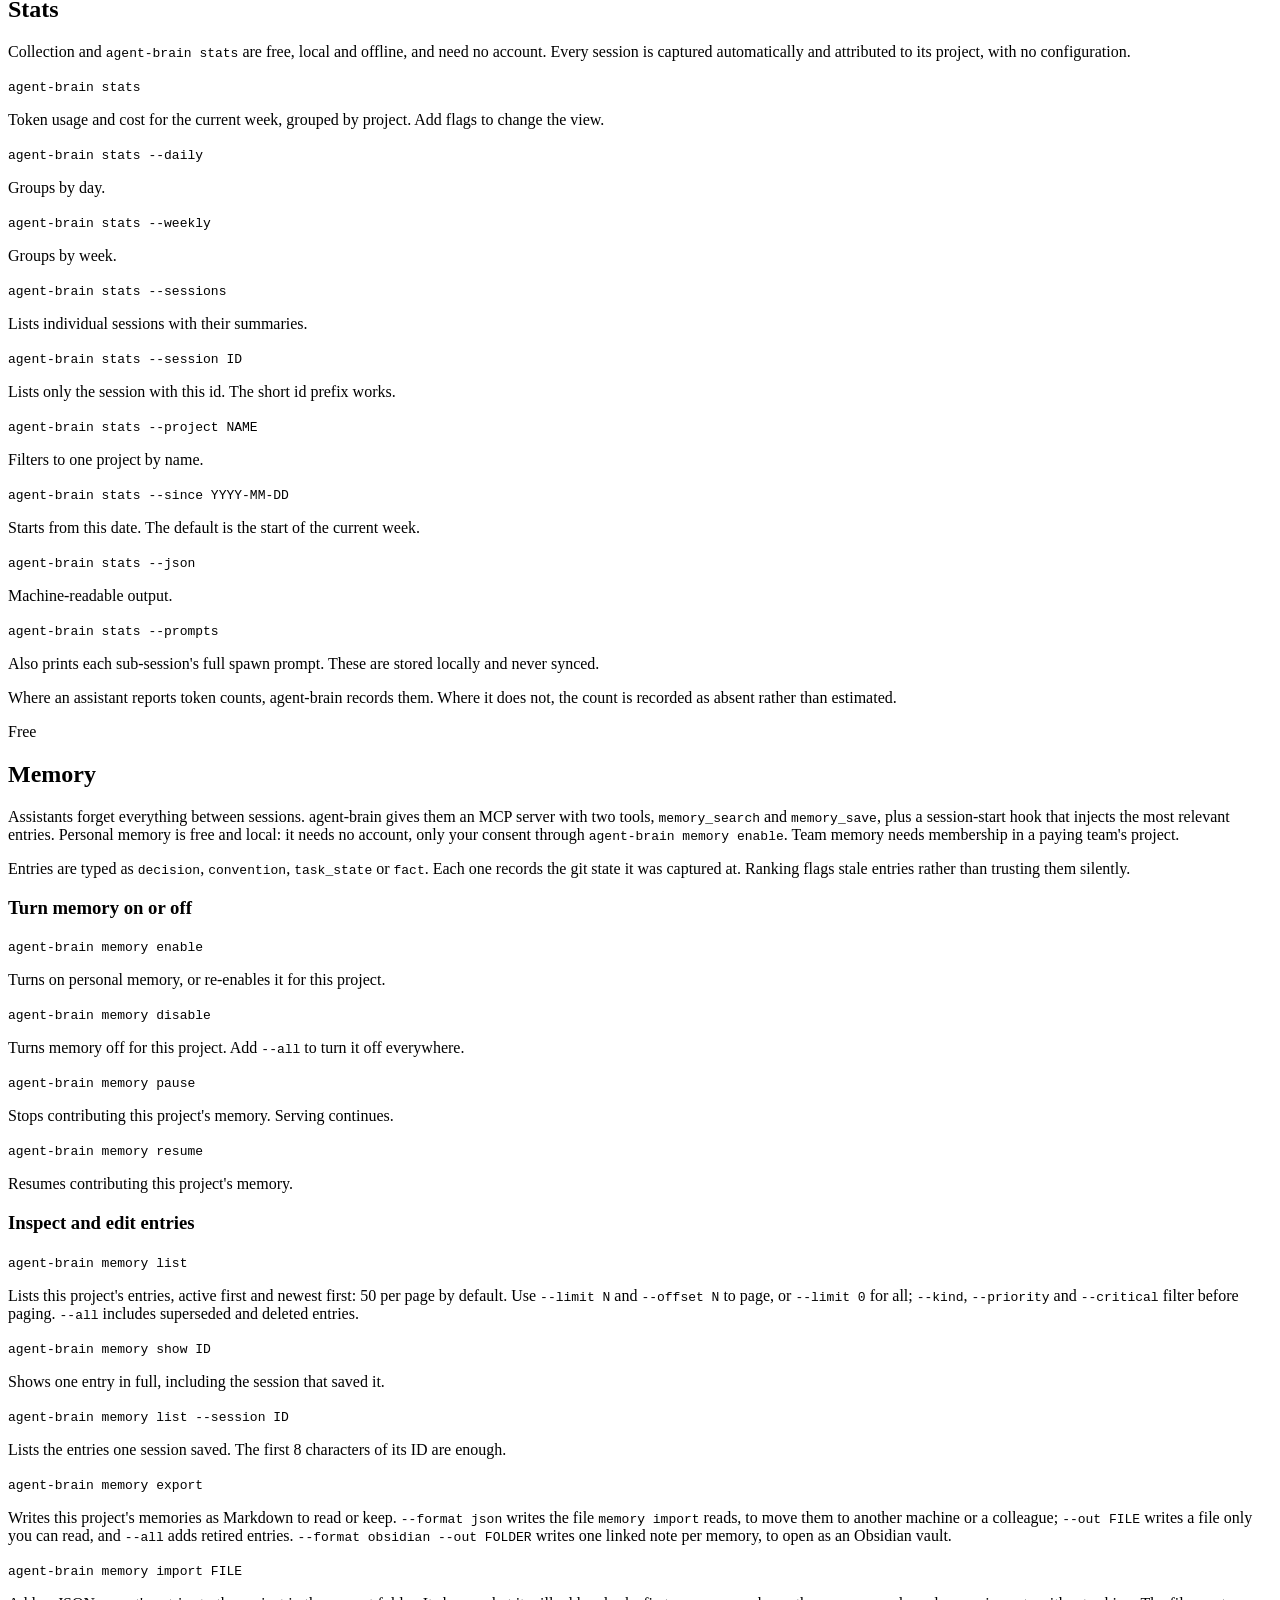
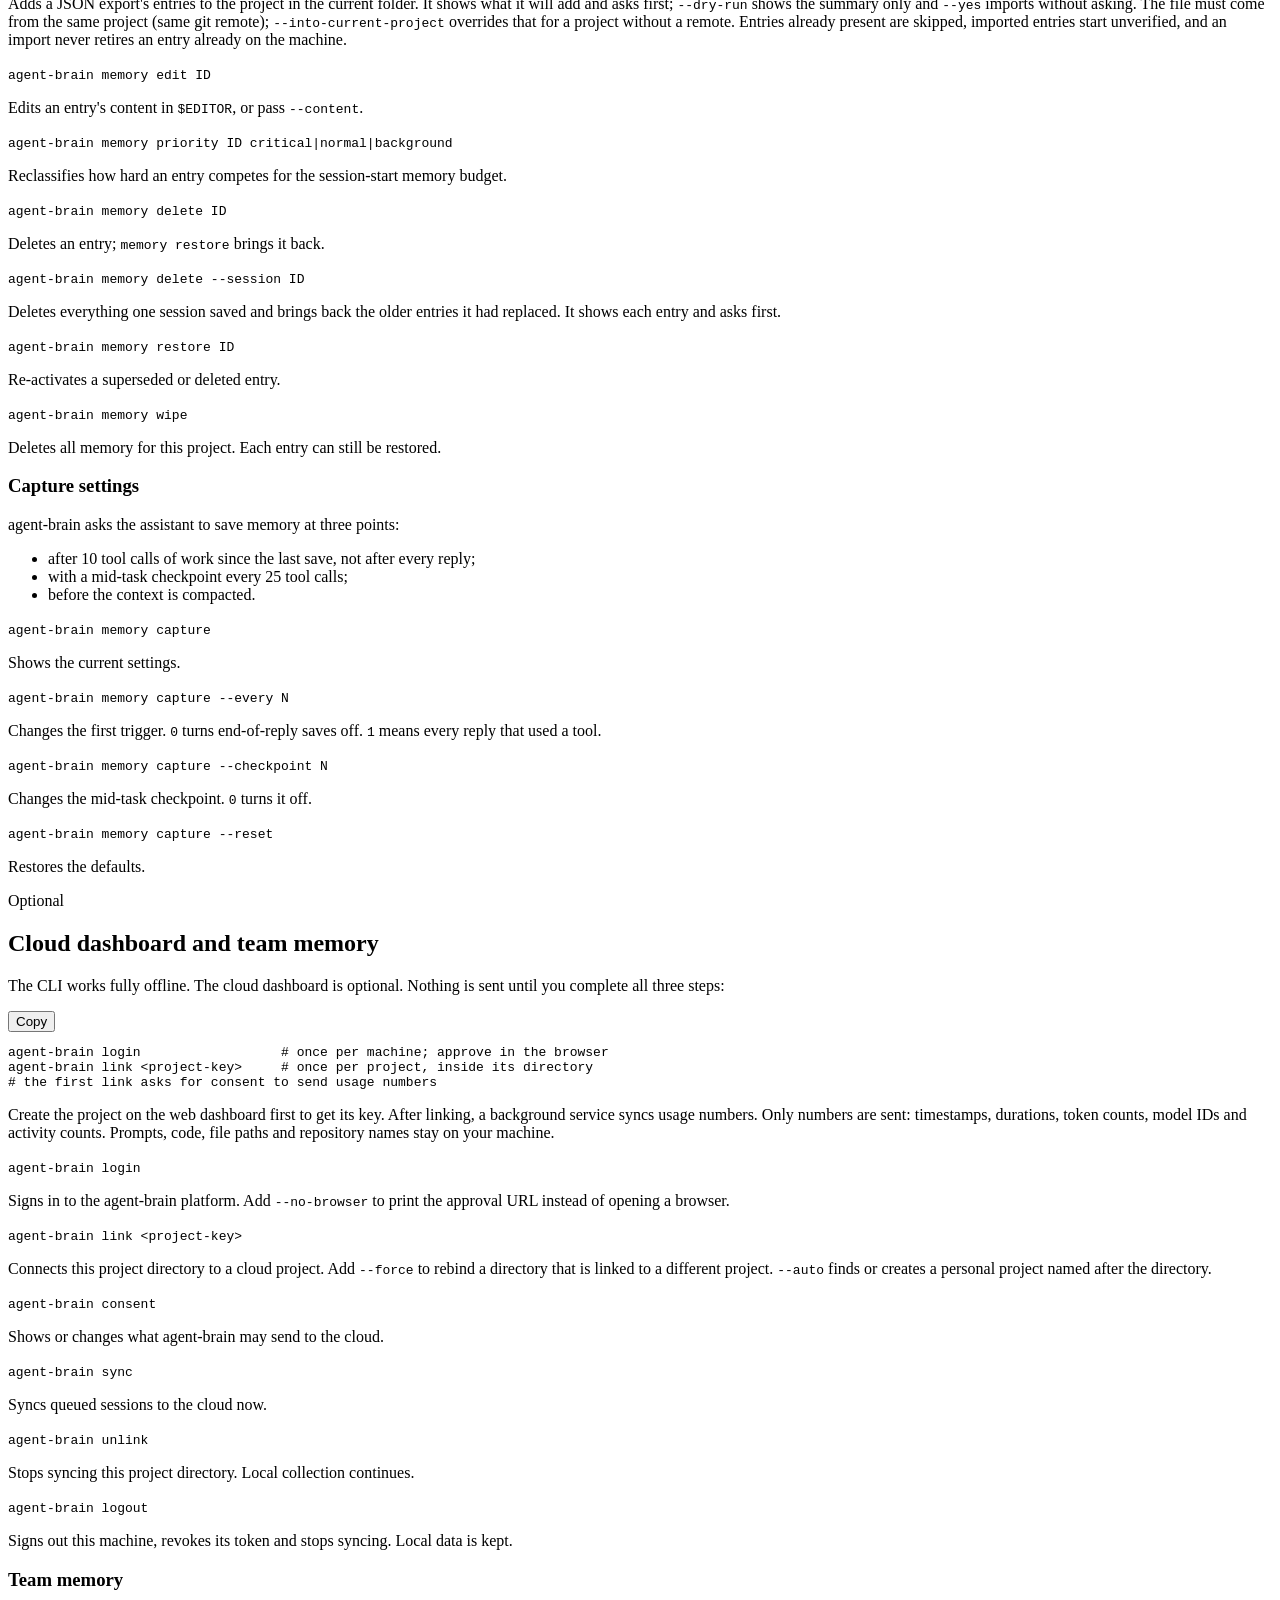
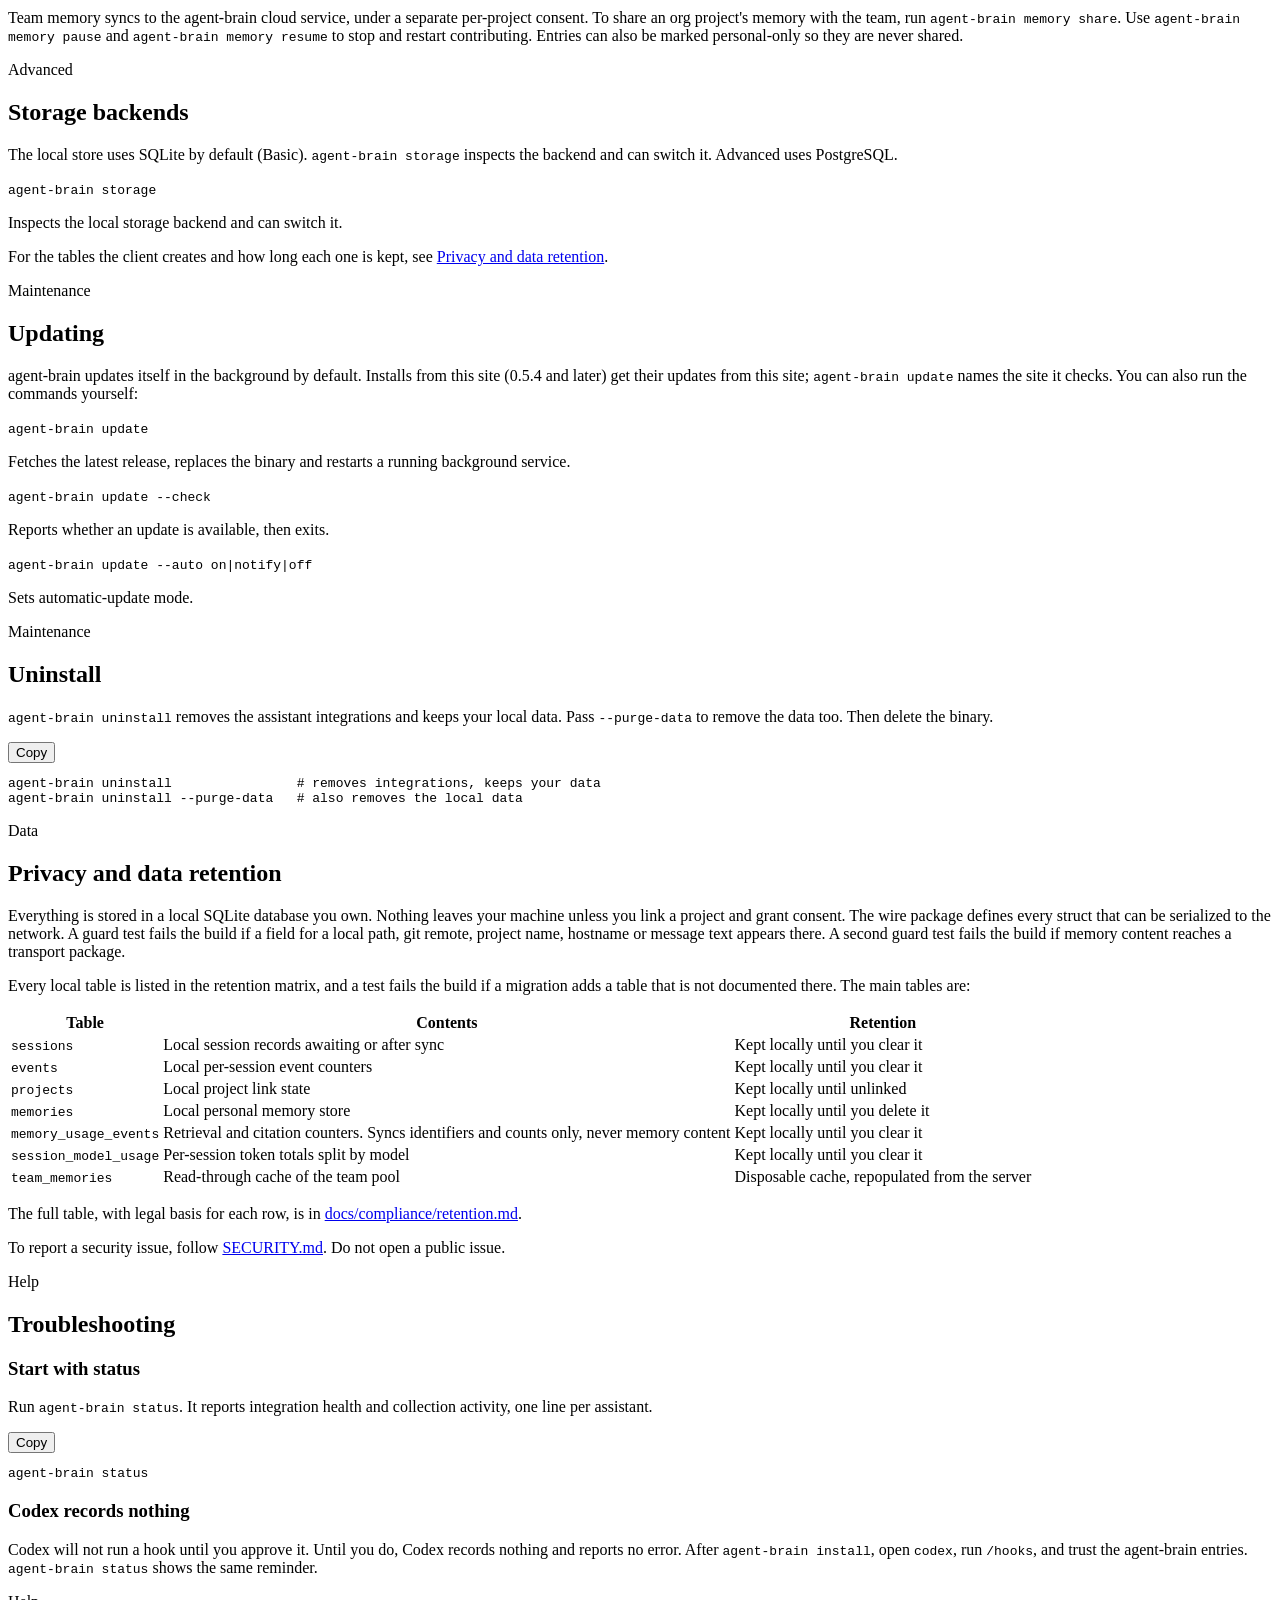
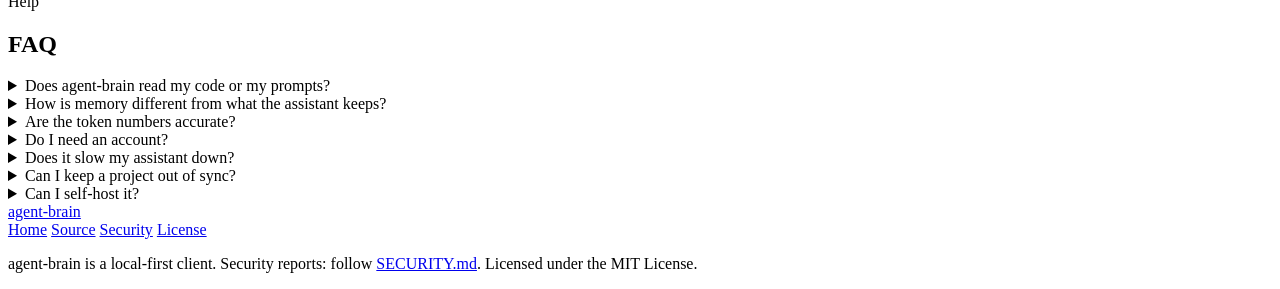
==== commit 5816f82e: "feat(memory): list and delete what one session saved (0.5.12) (#14) * feat(memory): list and delete " ====
--- a/site/docs/index.html
+++ b/site/docs/index.html
@@ -97,7 +97,7 @@
     <table>
       <thead><tr><th scope="col">Variable</th><th scope="col">Effect</th></tr></thead>
       <tbody>
-        <tr><td><code class="il">AGENT_BRAIN_VERSION=0.5.11</code></td><td>Pins a version instead of the latest.</td></tr>
+        <tr><td><code class="il">AGENT_BRAIN_VERSION=0.5.12</code></td><td>Pins a version instead of the latest.</td></tr>
         <tr><td><code class="il">AGENT_BRAIN_BIN_DIR=DIR</code></td><td>Picks the install folder.</td></tr>
         <tr><td><code class="il">AGENT_BRAIN_NO_INTEGRATE=1</code></td><td>Installs the binary only. Skips <code class="il">agent-brain install</code>.</td></tr>
         <tr><td><code class="il">AGENT_BRAIN_YES=1</code></td><td>Answers yes to prompts.</td></tr>
@@ -189,12 +189,14 @@
   <h3>Inspect and edit entries</h3>
   <div class="cmd-ref">
     <div class="cmd-ref-item"><code class="il">agent-brain memory list</code><p>Lists this project's entries, active first and newest first: 50 per page by default. Use <code class="il">--limit N</code> and <code class="il">--offset N</code> to page, or <code class="il">--limit 0</code> for all; <code class="il">--kind</code>, <code class="il">--priority</code> and <code class="il">--critical</code> filter before paging. <code class="il">--all</code> includes superseded and deleted entries.</p></div>
-    <div class="cmd-ref-item"><code class="il">agent-brain memory show ID</code><p>Shows one entry in full.</p></div>
+    <div class="cmd-ref-item"><code class="il">agent-brain memory show ID</code><p>Shows one entry in full, including the session that saved it.</p></div>
+    <div class="cmd-ref-item"><code class="il">agent-brain memory list --session ID</code><p>Lists the entries one session saved. The first 8 characters of its ID are enough.</p></div>
     <div class="cmd-ref-item"><code class="il">agent-brain memory export</code><p>Writes this project's memories as Markdown to read or keep. <code class="il">--format json</code> writes the file <code class="il">memory import</code> reads, to move them to another machine or a colleague; <code class="il">--out FILE</code> writes a file only you can read, and <code class="il">--all</code> adds retired entries. <code class="il">--format obsidian --out FOLDER</code> writes one linked note per memory, to open as an Obsidian vault.</p></div>
     <div class="cmd-ref-item"><code class="il">agent-brain memory import FILE</code><p>Adds a JSON export's entries to the project in the current folder. It shows what it will add and asks first; <code class="il">--dry-run</code> shows the summary only and <code class="il">--yes</code> imports without asking. The file must come from the same project (same git remote); <code class="il">--into-current-project</code> overrides that for a project without a remote. Entries already present are skipped, imported entries start unverified, and an import never retires an entry already on the machine.</p></div>
     <div class="cmd-ref-item"><code class="il">agent-brain memory edit ID</code><p>Edits an entry's content in <code class="il">$EDITOR</code>, or pass <code class="il">--content</code>.</p></div>
     <div class="cmd-ref-item"><code class="il">agent-brain memory priority ID critical|normal|background</code><p>Reclassifies how hard an entry competes for the session-start memory budget.</p></div>
-    <div class="cmd-ref-item"><code class="il">agent-brain memory delete ID</code><p>Permanently deletes an entry.</p></div>
+    <div class="cmd-ref-item"><code class="il">agent-brain memory delete ID</code><p>Deletes an entry; <code class="il">memory restore</code> brings it back.</p></div>
+    <div class="cmd-ref-item"><code class="il">agent-brain memory delete --session ID</code><p>Deletes everything one session saved and brings back the older entries it had replaced. It shows each entry and asks first.</p></div>
     <div class="cmd-ref-item"><code class="il">agent-brain memory restore ID</code><p>Re-activates a superseded or deleted entry.</p></div>
     <div class="cmd-ref-item"><code class="il">agent-brain memory wipe</code><p>Deletes all memory for this project. Each entry can still be restored.</p></div>
   </div>
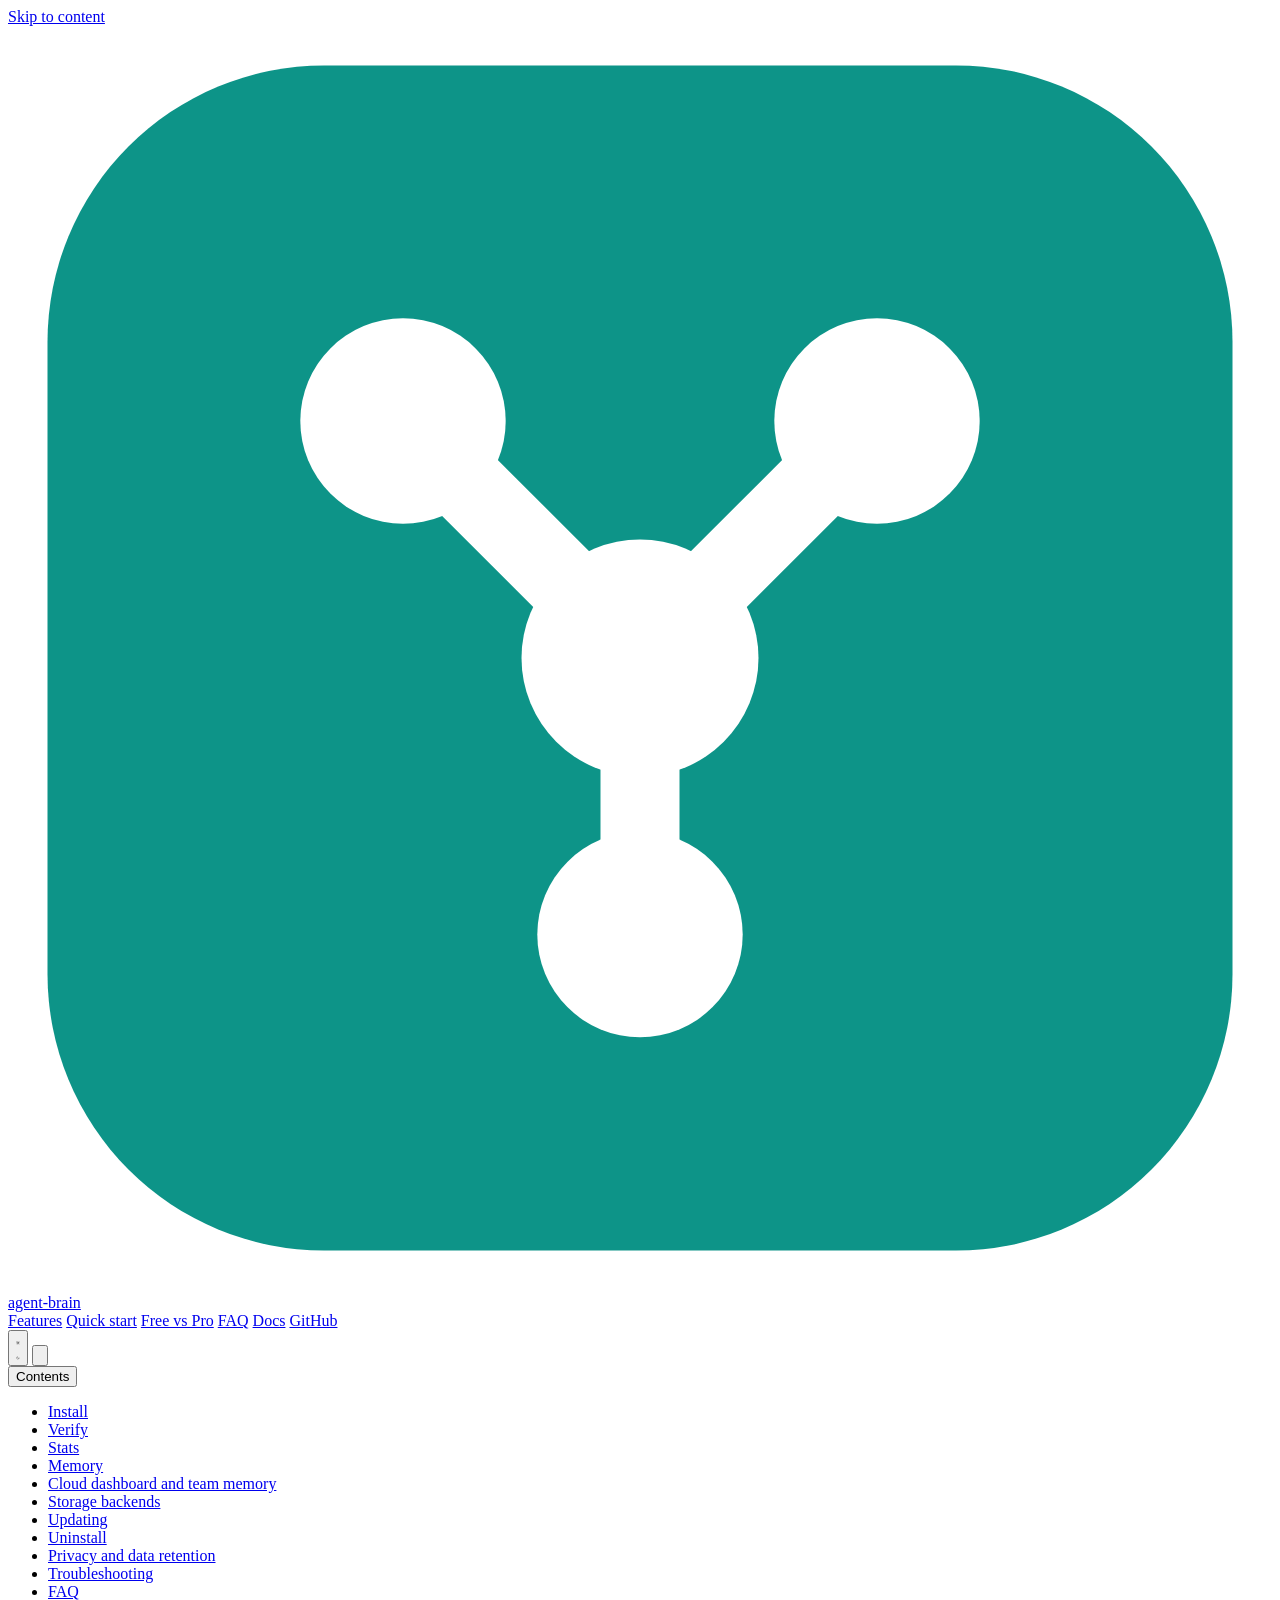
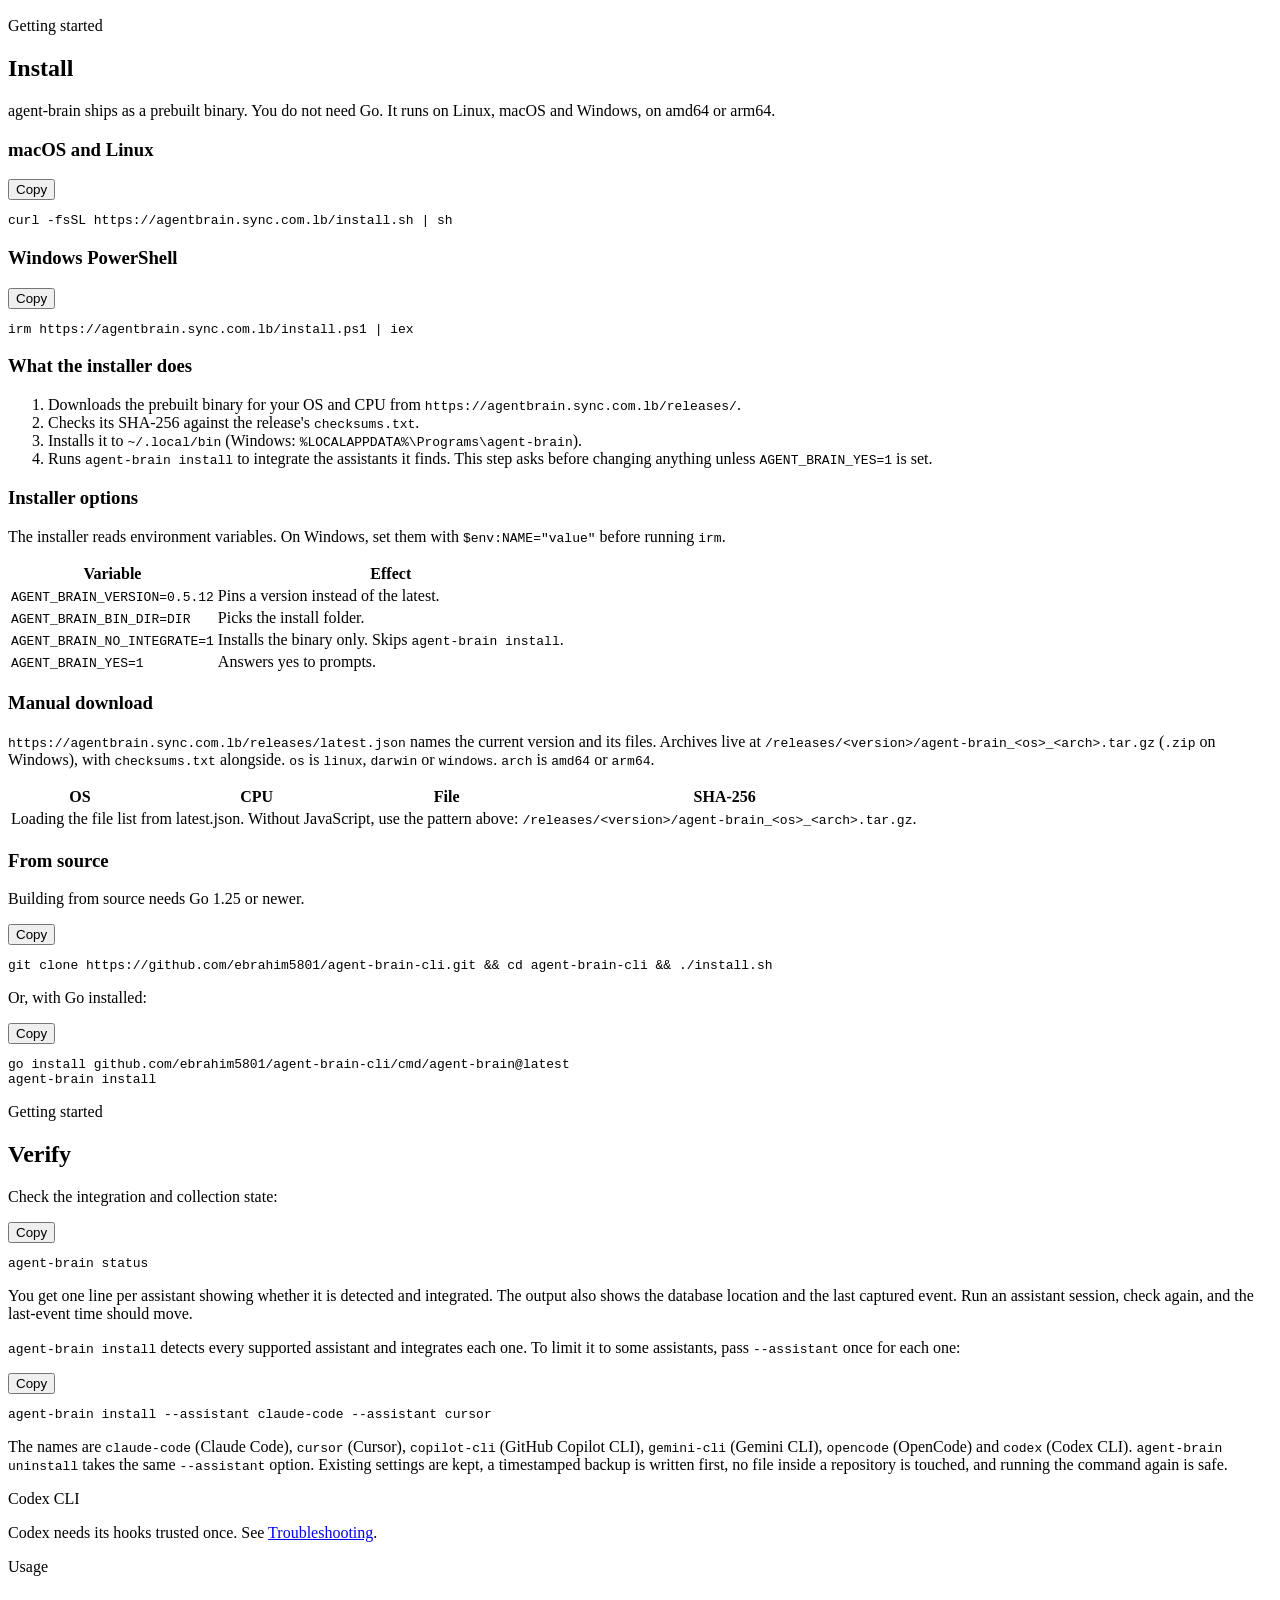
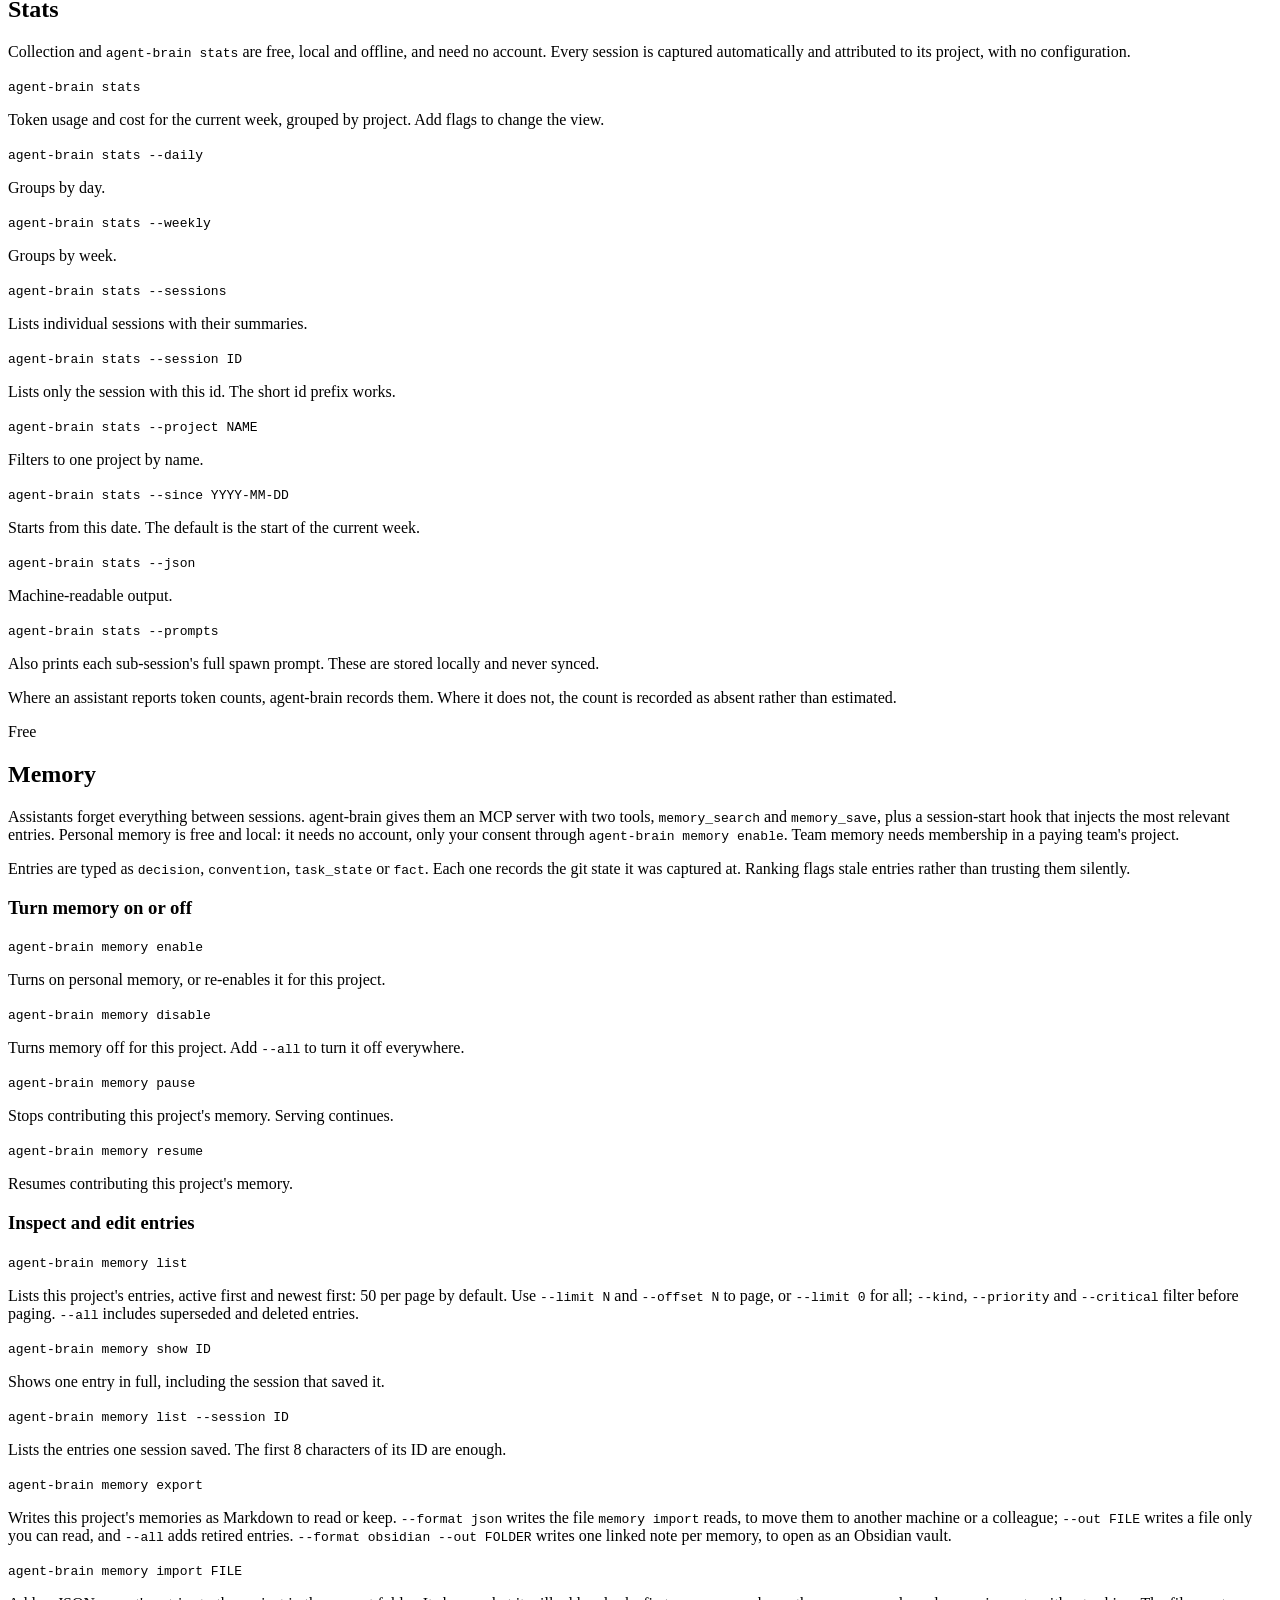
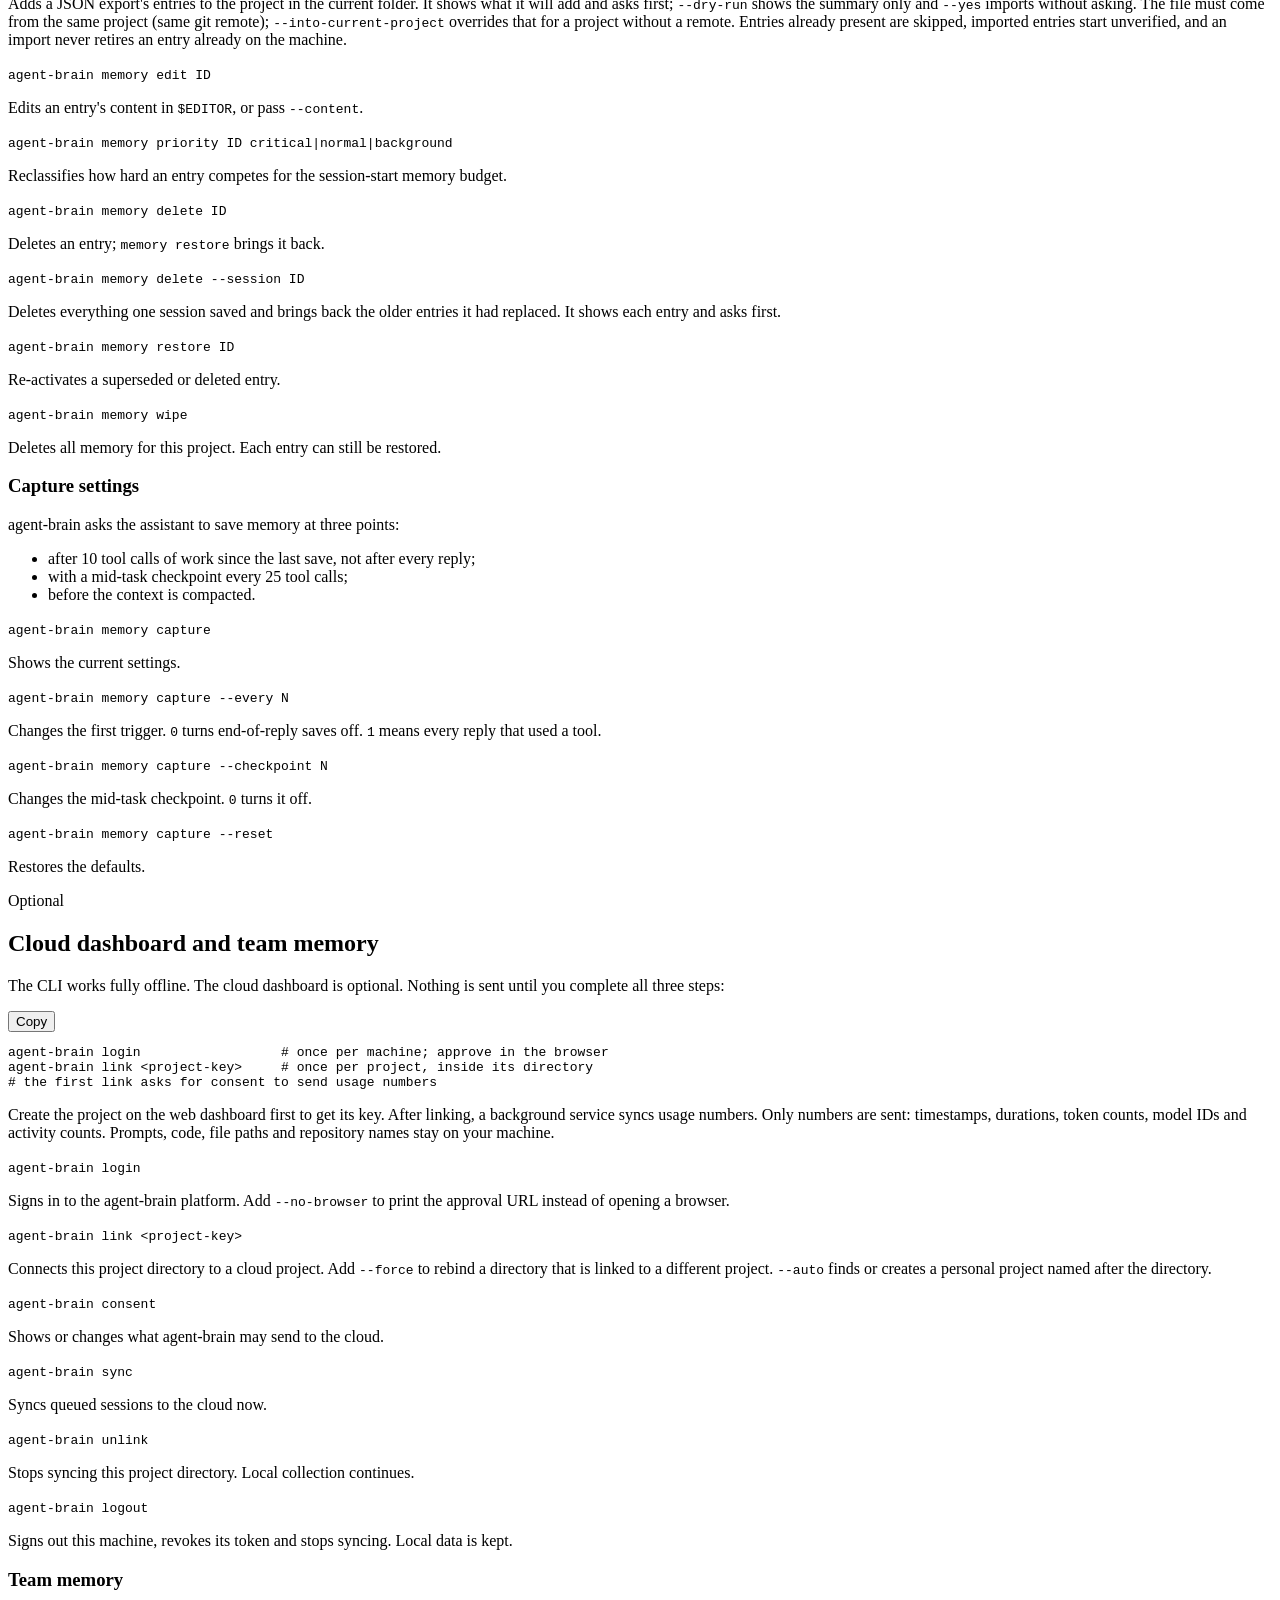
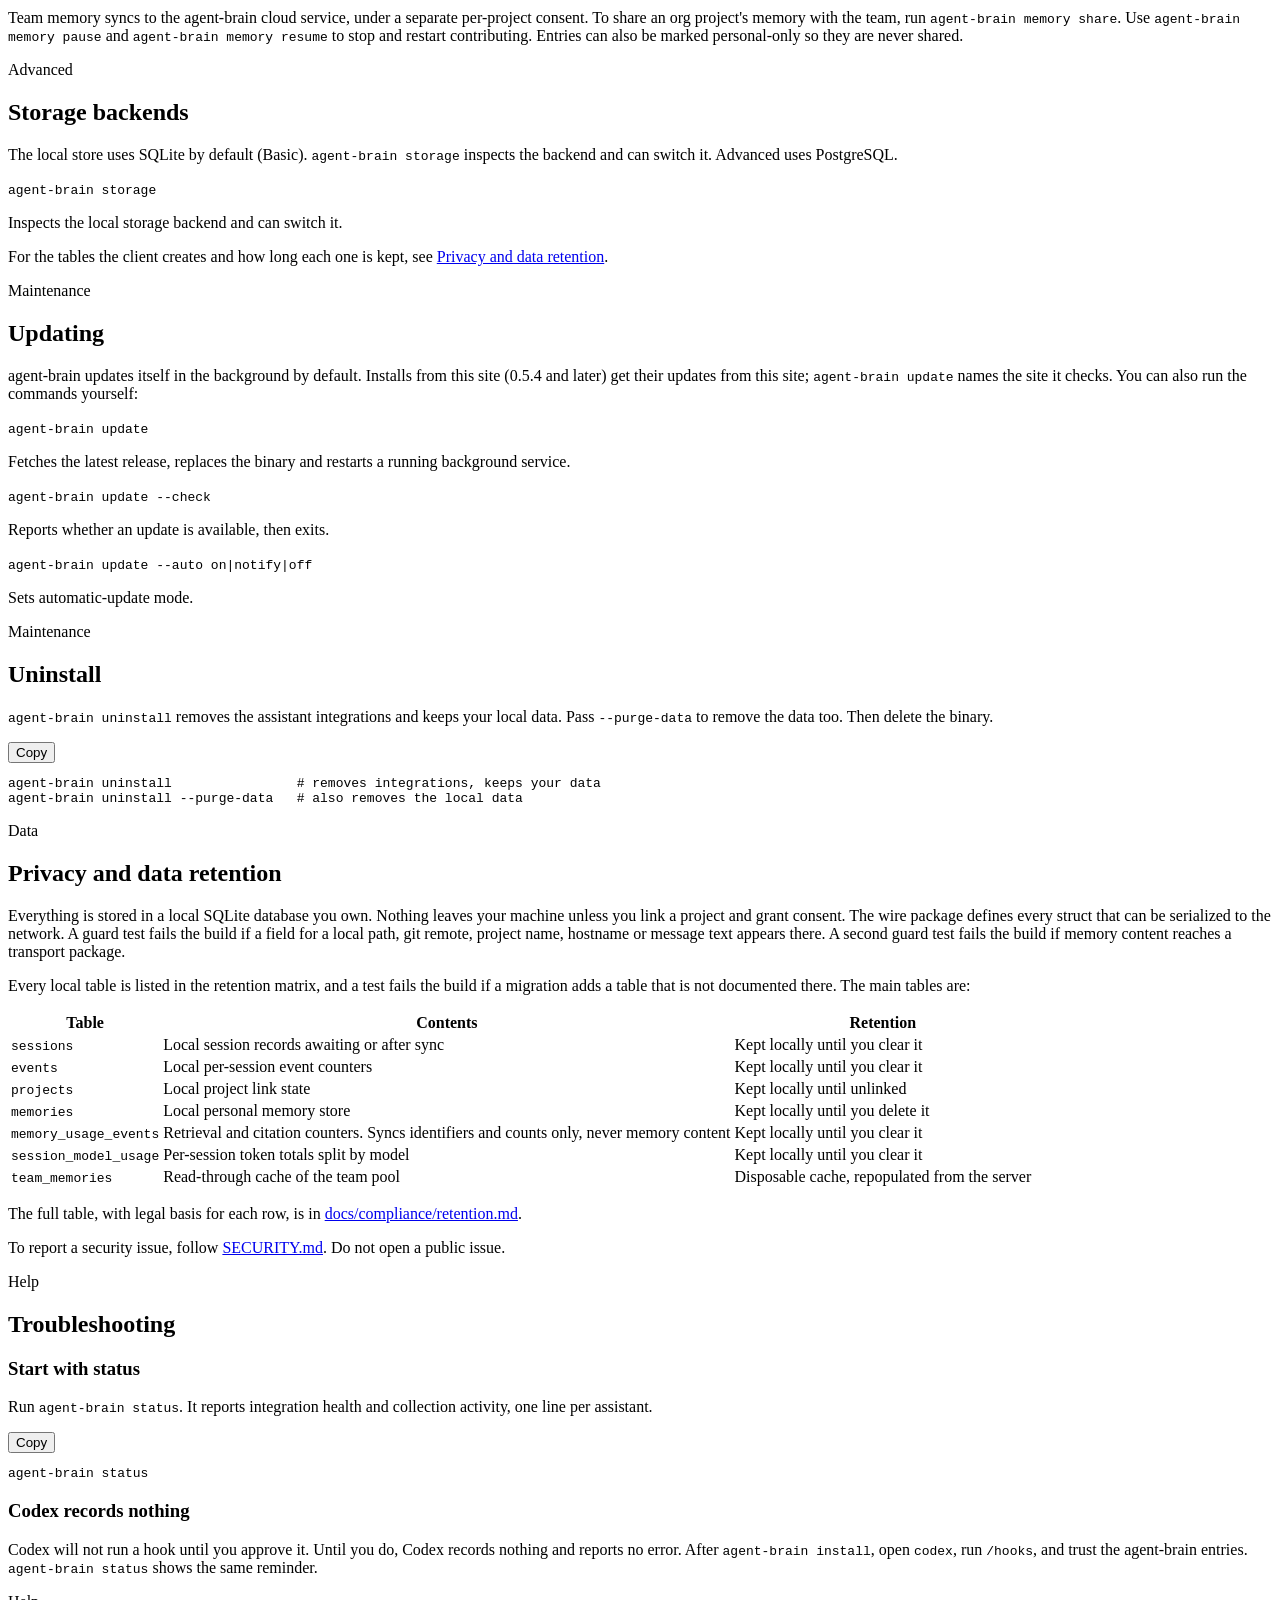
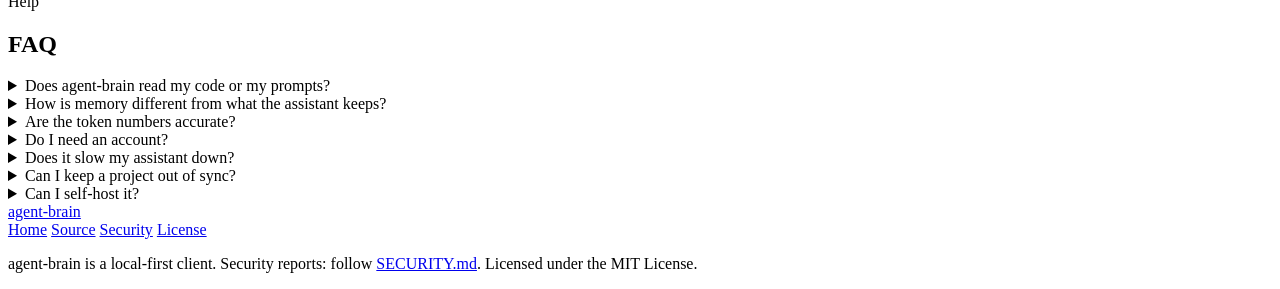
==== commit c1d8ba77: "Merge pull request #1 from wecansync/feat/sync-domain feat(site): move to agentbrain.sync.com.lb; br" ====
--- a/site/docs/index.html
+++ b/site/docs/index.html
@@ -4,6 +4,8 @@
 <meta charset="utf-8">
 <meta name="viewport" content="width=device-width, initial-scale=1">
 <title>Docs — agent-brain</title>
+<link rel="canonical" href="https://agentbrain.sync.com.lb/docs/">
+<meta property="og:url" content="https://agentbrain.sync.com.lb/docs/">
 <meta name="description" content="Install, verify, stats, memory, cloud dashboard, storage, updating, uninstall, privacy and troubleshooting for agent-brain.">
 <meta property="og:title" content="agent-brain docs">
 <meta property="og:type" content="website">
@@ -74,18 +76,18 @@
   <h3>macOS and Linux</h3>
   <div class="code-wrap">
     <div class="code-head"><button class="copy-btn" type="button" aria-label="Copy macOS and Linux install command">Copy</button></div>
-    <pre><code>curl -fsSL https://agentbrain.wecansync.com/install.sh | sh</code></pre>
+    <pre><code>curl -fsSL https://agentbrain.sync.com.lb/install.sh | sh</code></pre>
   </div>
 
   <h3>Windows PowerShell</h3>
   <div class="code-wrap">
     <div class="code-head"><button class="copy-btn" type="button" aria-label="Copy Windows install command">Copy</button></div>
-    <pre><code>irm https://agentbrain.wecansync.com/install.ps1 | iex</code></pre>
+    <pre><code>irm https://agentbrain.sync.com.lb/install.ps1 | iex</code></pre>
   </div>
 
   <h3>What the installer does</h3>
   <ol>
-    <li>Downloads the prebuilt binary for your OS and CPU from <code class="il">https://agentbrain.wecansync.com/releases/</code>.</li>
+    <li>Downloads the prebuilt binary for your OS and CPU from <code class="il">https://agentbrain.sync.com.lb/releases/</code>.</li>
     <li>Checks its SHA-256 against the release's <code class="il">checksums.txt</code>.</li>
     <li>Installs it to <code class="il">~/.local/bin</code> (Windows: <code class="il">%LOCALAPPDATA%\Programs\agent-brain</code>).</li>
     <li>Runs <code class="il">agent-brain install</code> to integrate the assistants it finds. This step asks before changing anything unless <code class="il">AGENT_BRAIN_YES=1</code> is set.</li>
@@ -106,7 +108,7 @@
   </div>
 
   <h3 id="manual-download">Manual download</h3>
-  <p><code class="il">https://agentbrain.wecansync.com/releases/latest.json</code> names the current version and its files. Archives live at <code class="il">/releases/&lt;version&gt;/agent-brain_&lt;os&gt;_&lt;arch&gt;.tar.gz</code> (<code class="il">.zip</code> on Windows), with <code class="il">checksums.txt</code> alongside. <code>os</code> is <code class="il">linux</code>, <code class="il">darwin</code> or <code class="il">windows</code>. <code>arch</code> is <code class="il">amd64</code> or <code class="il">arm64</code>.</p>
+  <p><code class="il">https://agentbrain.sync.com.lb/releases/latest.json</code> names the current version and its files. Archives live at <code class="il">/releases/&lt;version&gt;/agent-brain_&lt;os&gt;_&lt;arch&gt;.tar.gz</code> (<code class="il">.zip</code> on Windows), with <code class="il">checksums.txt</code> alongside. <code>os</code> is <code class="il">linux</code>, <code class="il">darwin</code> or <code class="il">windows</code>. <code>arch</code> is <code class="il">amd64</code> or <code class="il">arm64</code>.</p>
   <div class="table-wrap" data-latest-table>
     <table>
       <thead><tr><th scope="col">OS</th><th scope="col">CPU</th><th scope="col">File</th><th scope="col">SHA-256</th></tr></thead>
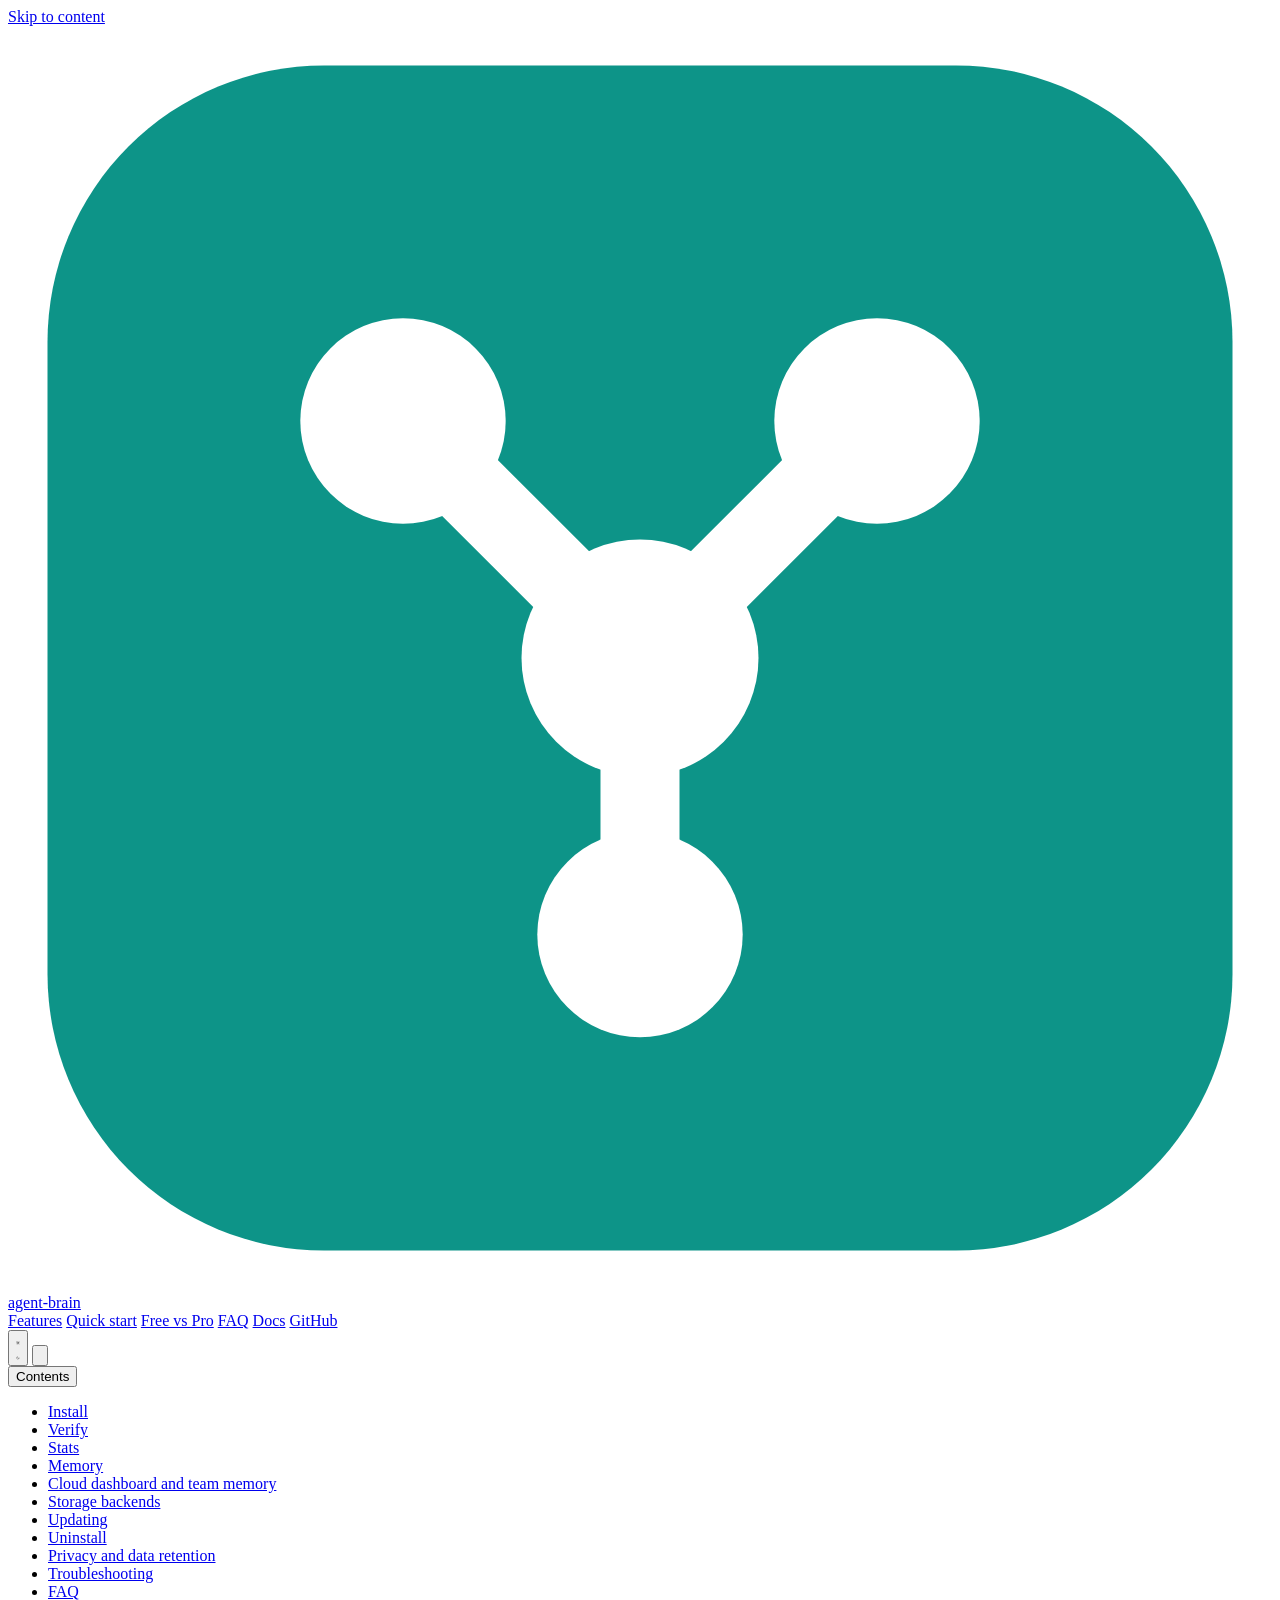
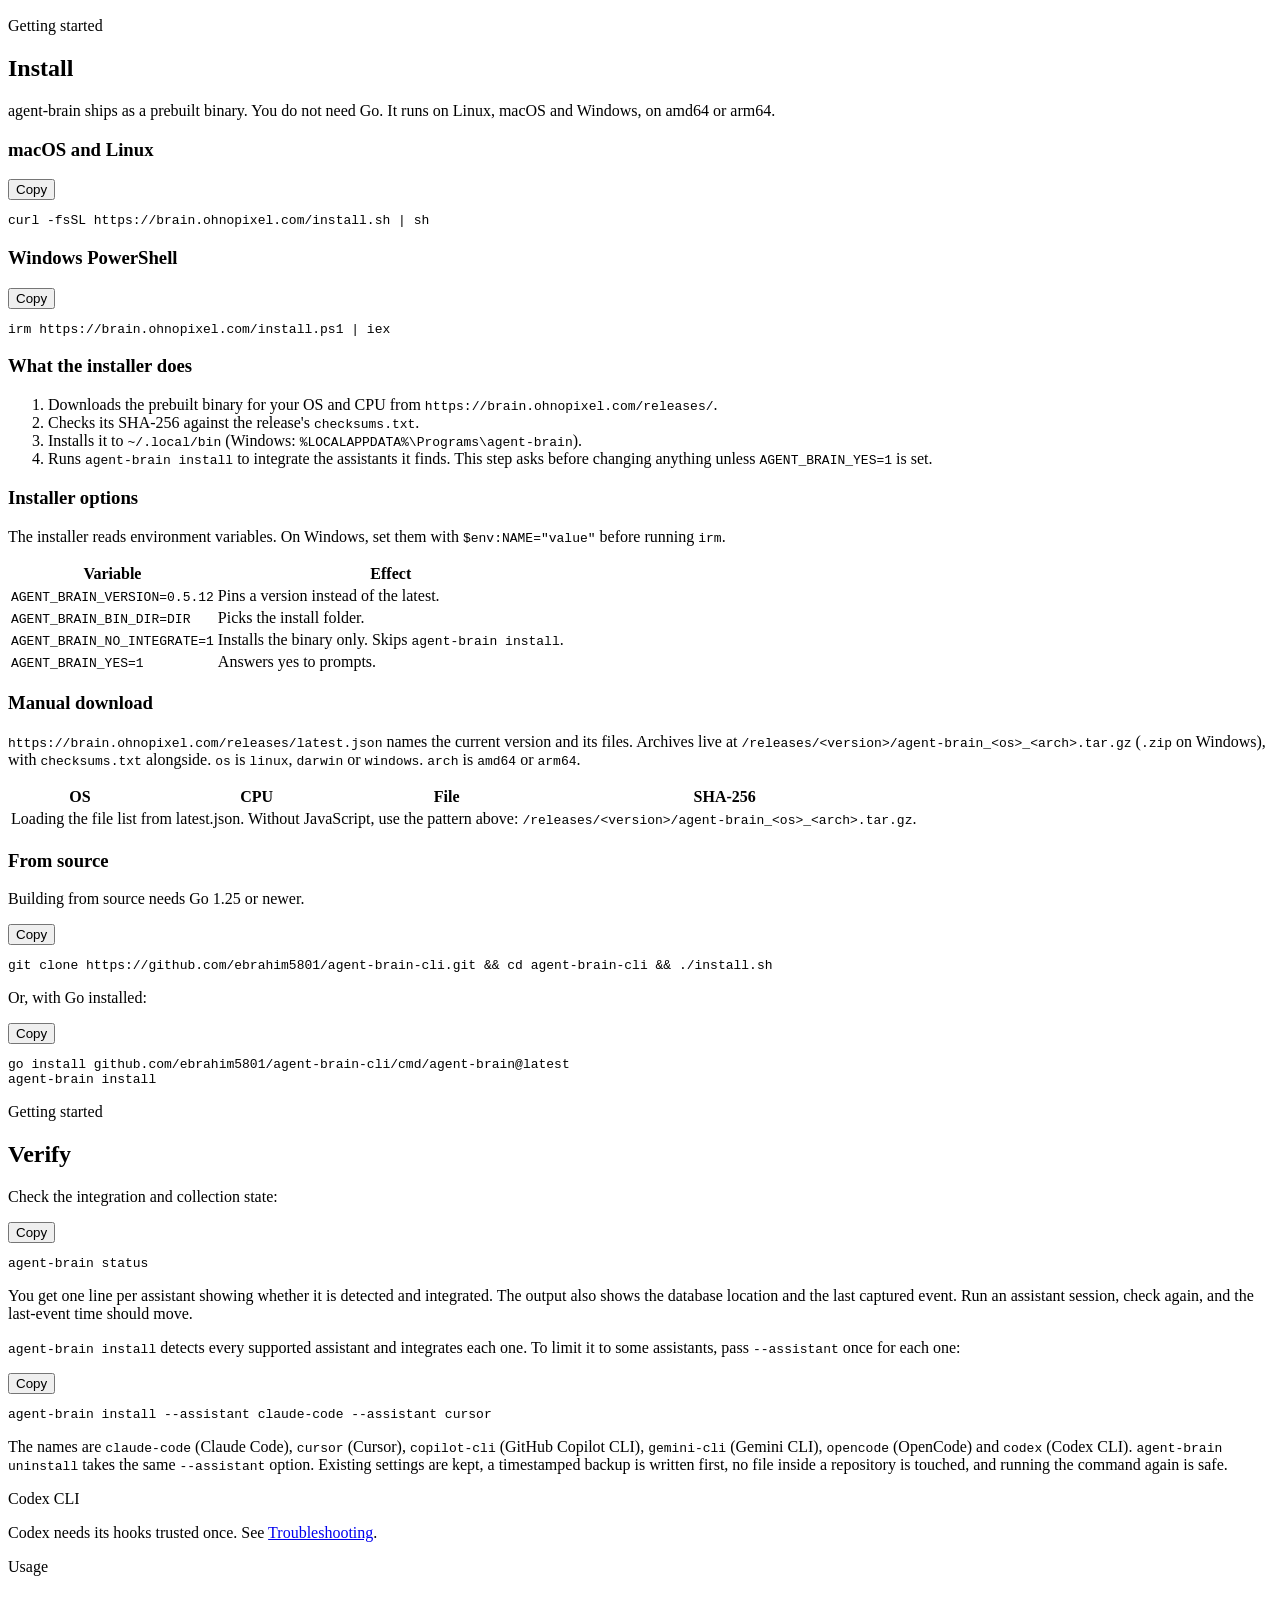
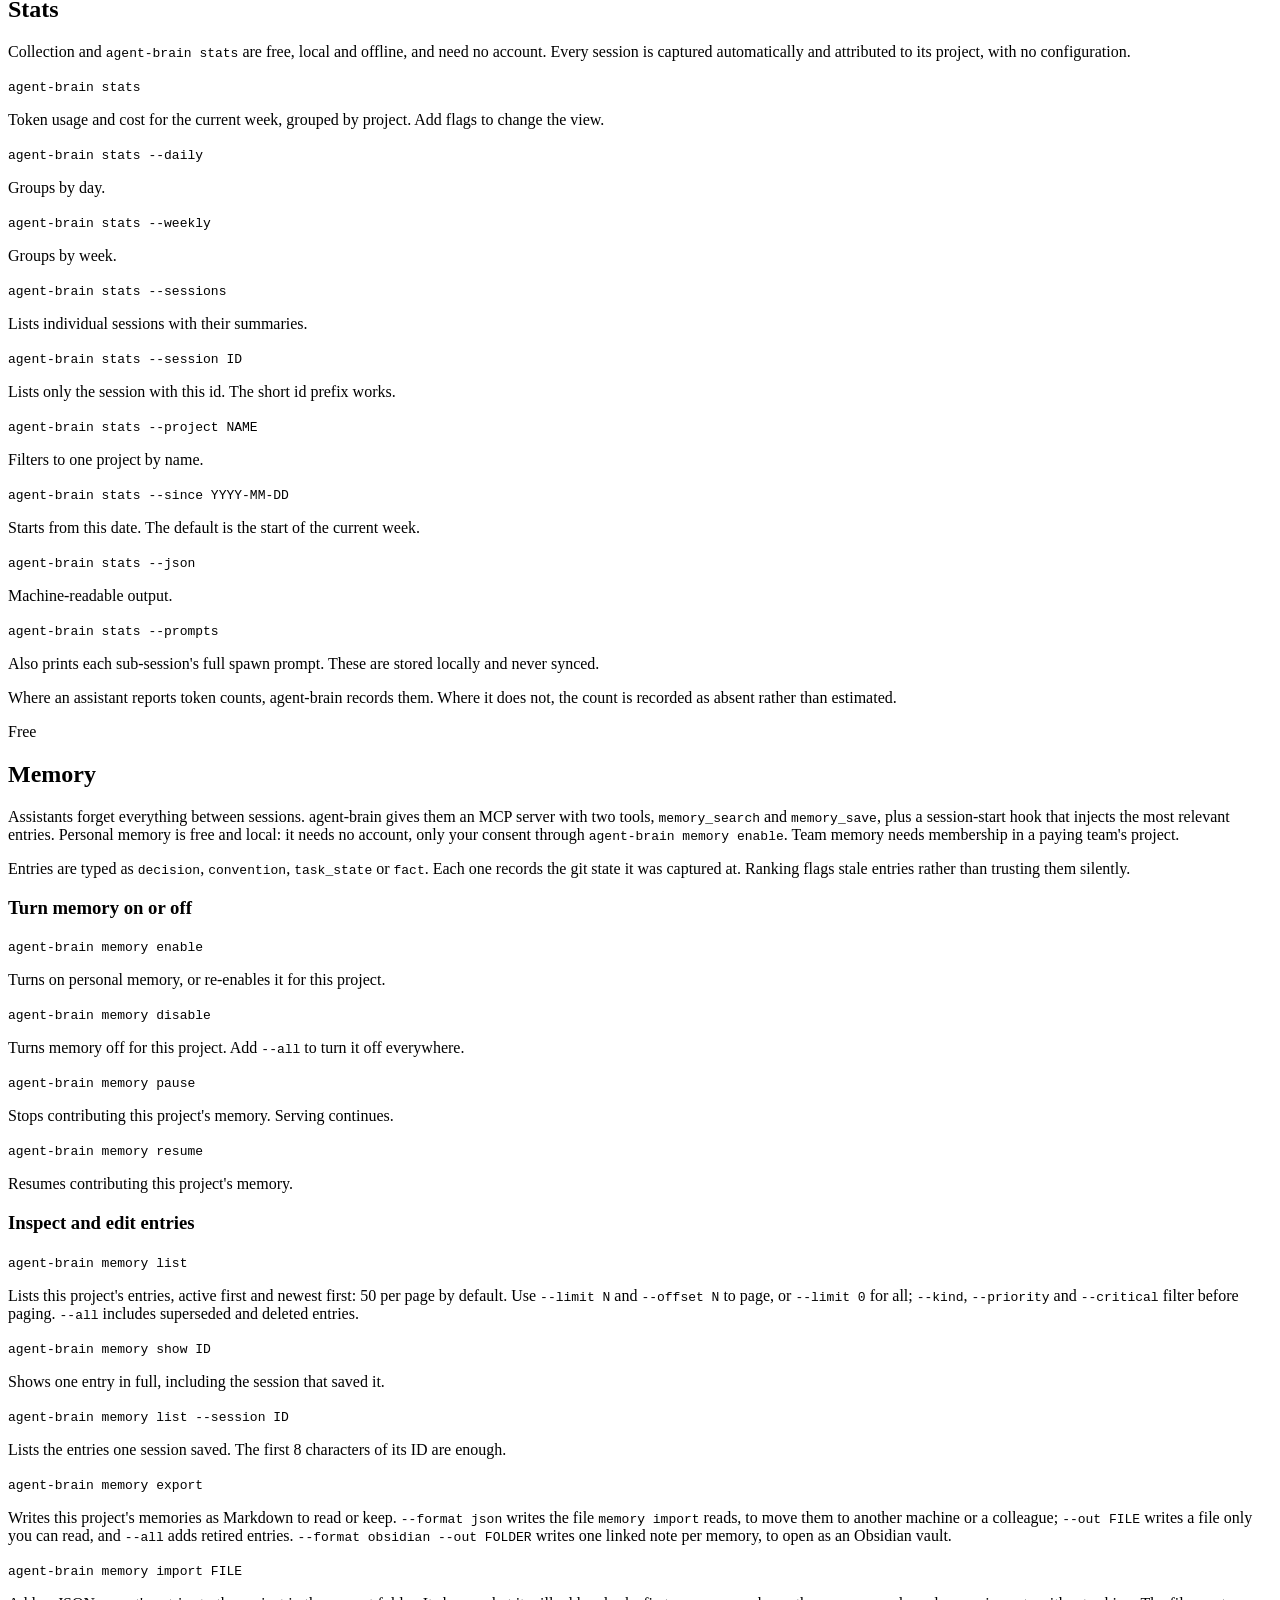
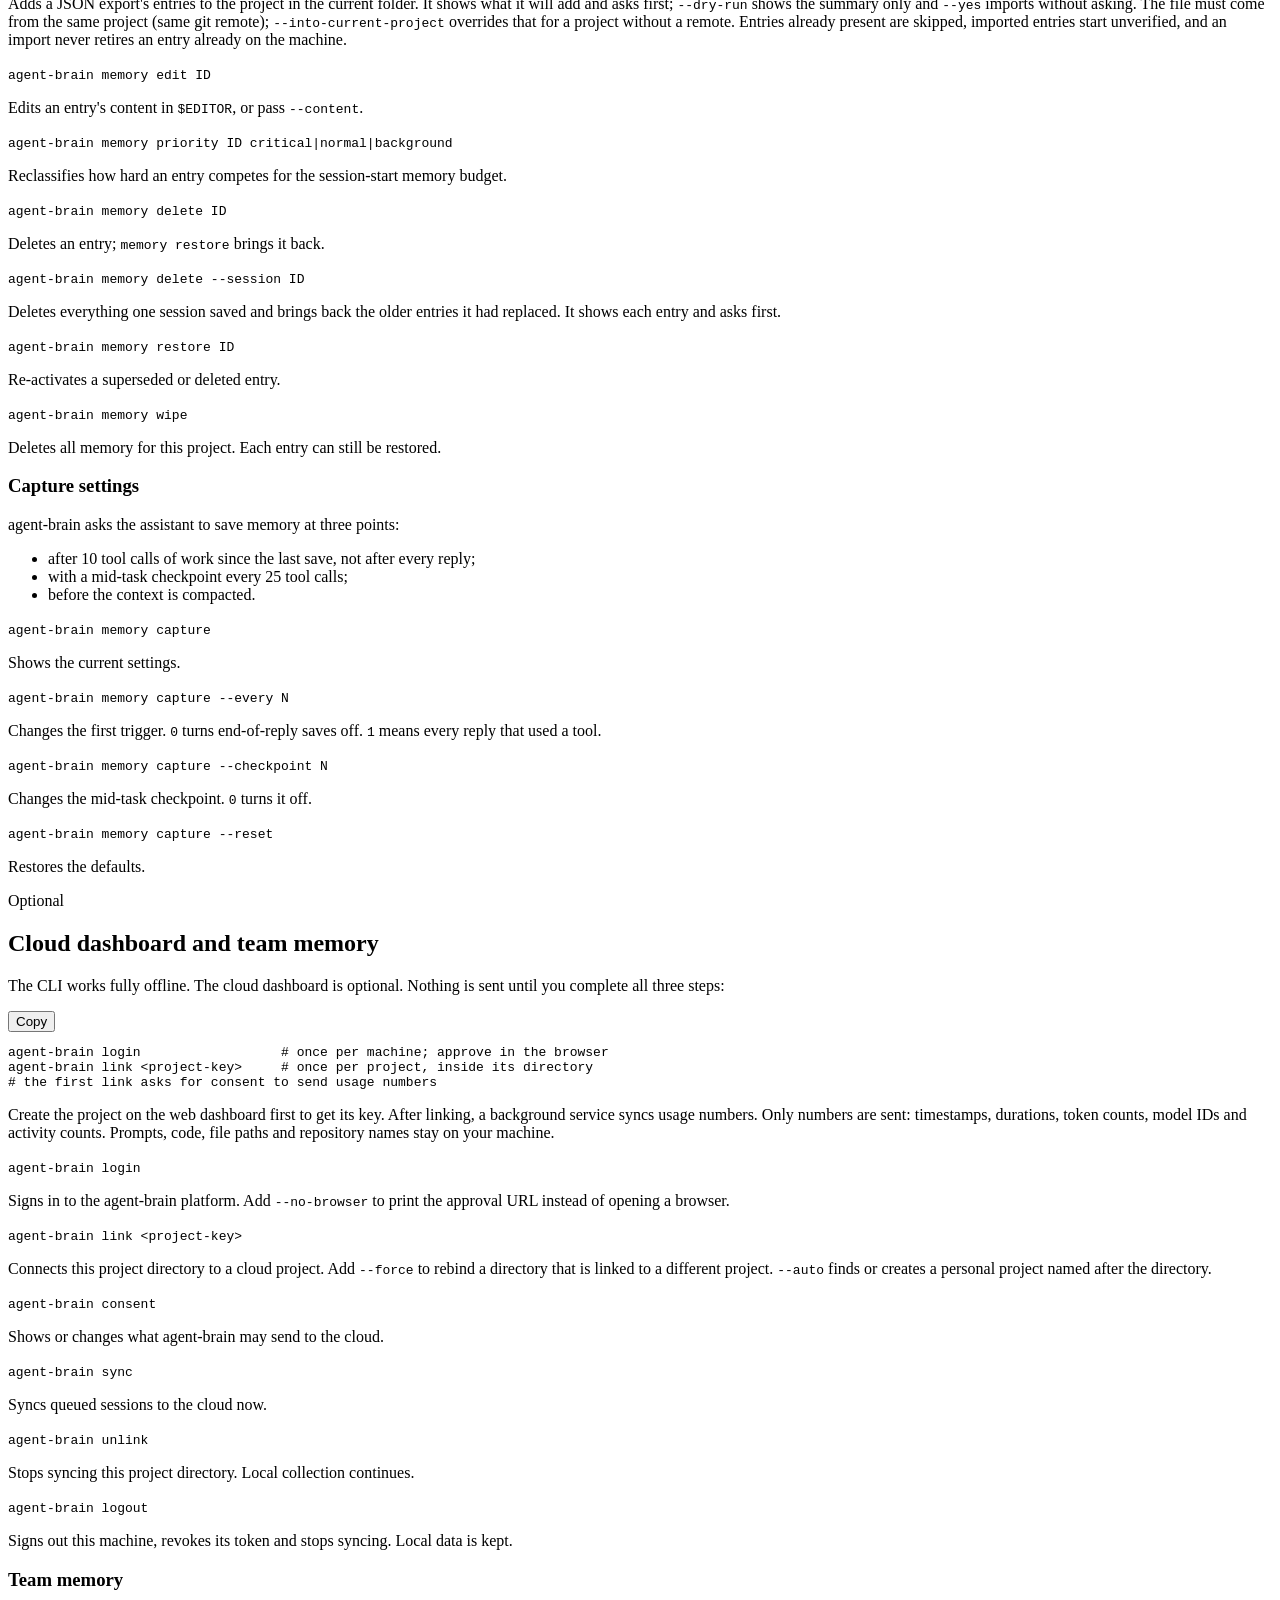
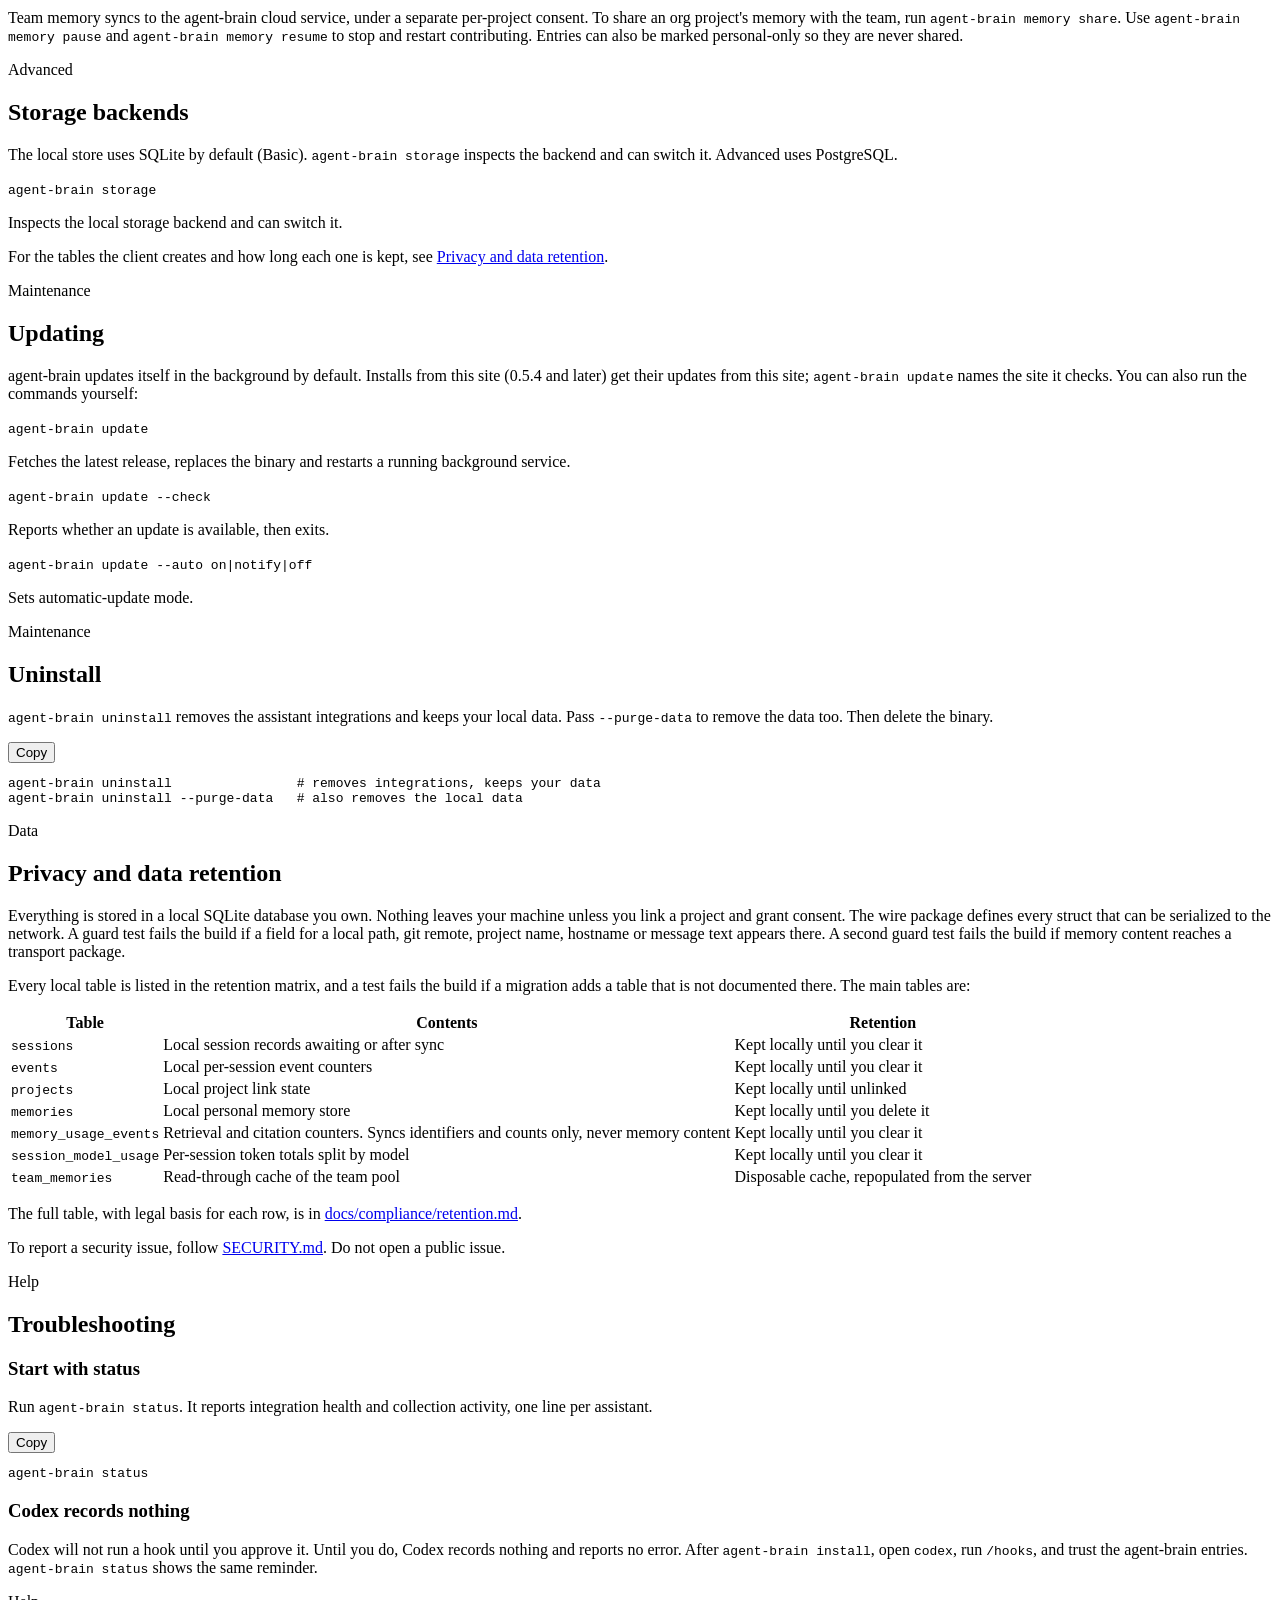
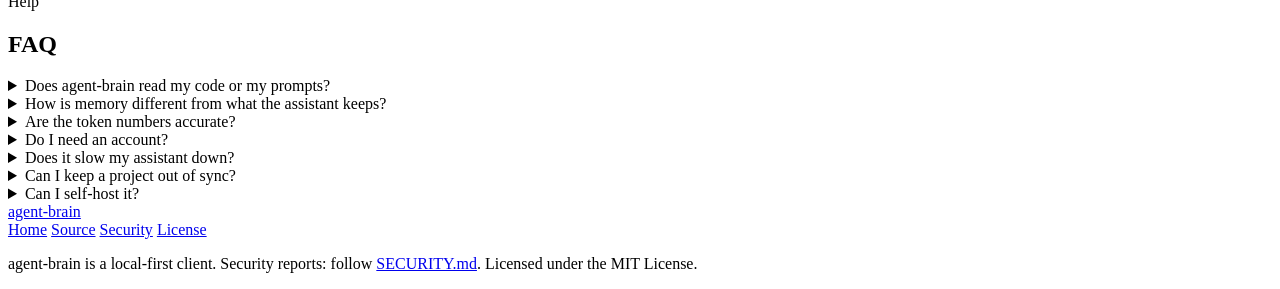
==== commit de8a0e7c: "feat(site): serve releases and installers from brain.ohnopixel.com (0.5.14) The release builder now " ====
--- a/site/docs/index.html
+++ b/site/docs/index.html
@@ -4,8 +4,6 @@
 <meta charset="utf-8">
 <meta name="viewport" content="width=device-width, initial-scale=1">
 <title>Docs — agent-brain</title>
-<link rel="canonical" href="https://agentbrain.sync.com.lb/docs/">
-<meta property="og:url" content="https://agentbrain.sync.com.lb/docs/">
 <meta name="description" content="Install, verify, stats, memory, cloud dashboard, storage, updating, uninstall, privacy and troubleshooting for agent-brain.">
 <meta property="og:title" content="agent-brain docs">
 <meta property="og:type" content="website">
@@ -76,18 +74,18 @@
   <h3>macOS and Linux</h3>
   <div class="code-wrap">
     <div class="code-head"><button class="copy-btn" type="button" aria-label="Copy macOS and Linux install command">Copy</button></div>
-    <pre><code>curl -fsSL https://agentbrain.sync.com.lb/install.sh | sh</code></pre>
+    <pre><code>curl -fsSL https://brain.ohnopixel.com/install.sh | sh</code></pre>
   </div>
 
   <h3>Windows PowerShell</h3>
   <div class="code-wrap">
     <div class="code-head"><button class="copy-btn" type="button" aria-label="Copy Windows install command">Copy</button></div>
-    <pre><code>irm https://agentbrain.sync.com.lb/install.ps1 | iex</code></pre>
+    <pre><code>irm https://brain.ohnopixel.com/install.ps1 | iex</code></pre>
   </div>
 
   <h3>What the installer does</h3>
   <ol>
-    <li>Downloads the prebuilt binary for your OS and CPU from <code class="il">https://agentbrain.sync.com.lb/releases/</code>.</li>
+    <li>Downloads the prebuilt binary for your OS and CPU from <code class="il">https://brain.ohnopixel.com/releases/</code>.</li>
     <li>Checks its SHA-256 against the release's <code class="il">checksums.txt</code>.</li>
     <li>Installs it to <code class="il">~/.local/bin</code> (Windows: <code class="il">%LOCALAPPDATA%\Programs\agent-brain</code>).</li>
     <li>Runs <code class="il">agent-brain install</code> to integrate the assistants it finds. This step asks before changing anything unless <code class="il">AGENT_BRAIN_YES=1</code> is set.</li>
@@ -108,7 +106,7 @@
   </div>
 
   <h3 id="manual-download">Manual download</h3>
-  <p><code class="il">https://agentbrain.sync.com.lb/releases/latest.json</code> names the current version and its files. Archives live at <code class="il">/releases/&lt;version&gt;/agent-brain_&lt;os&gt;_&lt;arch&gt;.tar.gz</code> (<code class="il">.zip</code> on Windows), with <code class="il">checksums.txt</code> alongside. <code>os</code> is <code class="il">linux</code>, <code class="il">darwin</code> or <code class="il">windows</code>. <code>arch</code> is <code class="il">amd64</code> or <code class="il">arm64</code>.</p>
+  <p><code class="il">https://brain.ohnopixel.com/releases/latest.json</code> names the current version and its files. Archives live at <code class="il">/releases/&lt;version&gt;/agent-brain_&lt;os&gt;_&lt;arch&gt;.tar.gz</code> (<code class="il">.zip</code> on Windows), with <code class="il">checksums.txt</code> alongside. <code>os</code> is <code class="il">linux</code>, <code class="il">darwin</code> or <code class="il">windows</code>. <code>arch</code> is <code class="il">amd64</code> or <code class="il">arm64</code>.</p>
   <div class="table-wrap" data-latest-table>
     <table>
       <thead><tr><th scope="col">OS</th><th scope="col">CPU</th><th scope="col">File</th><th scope="col">SHA-256</th></tr></thead>
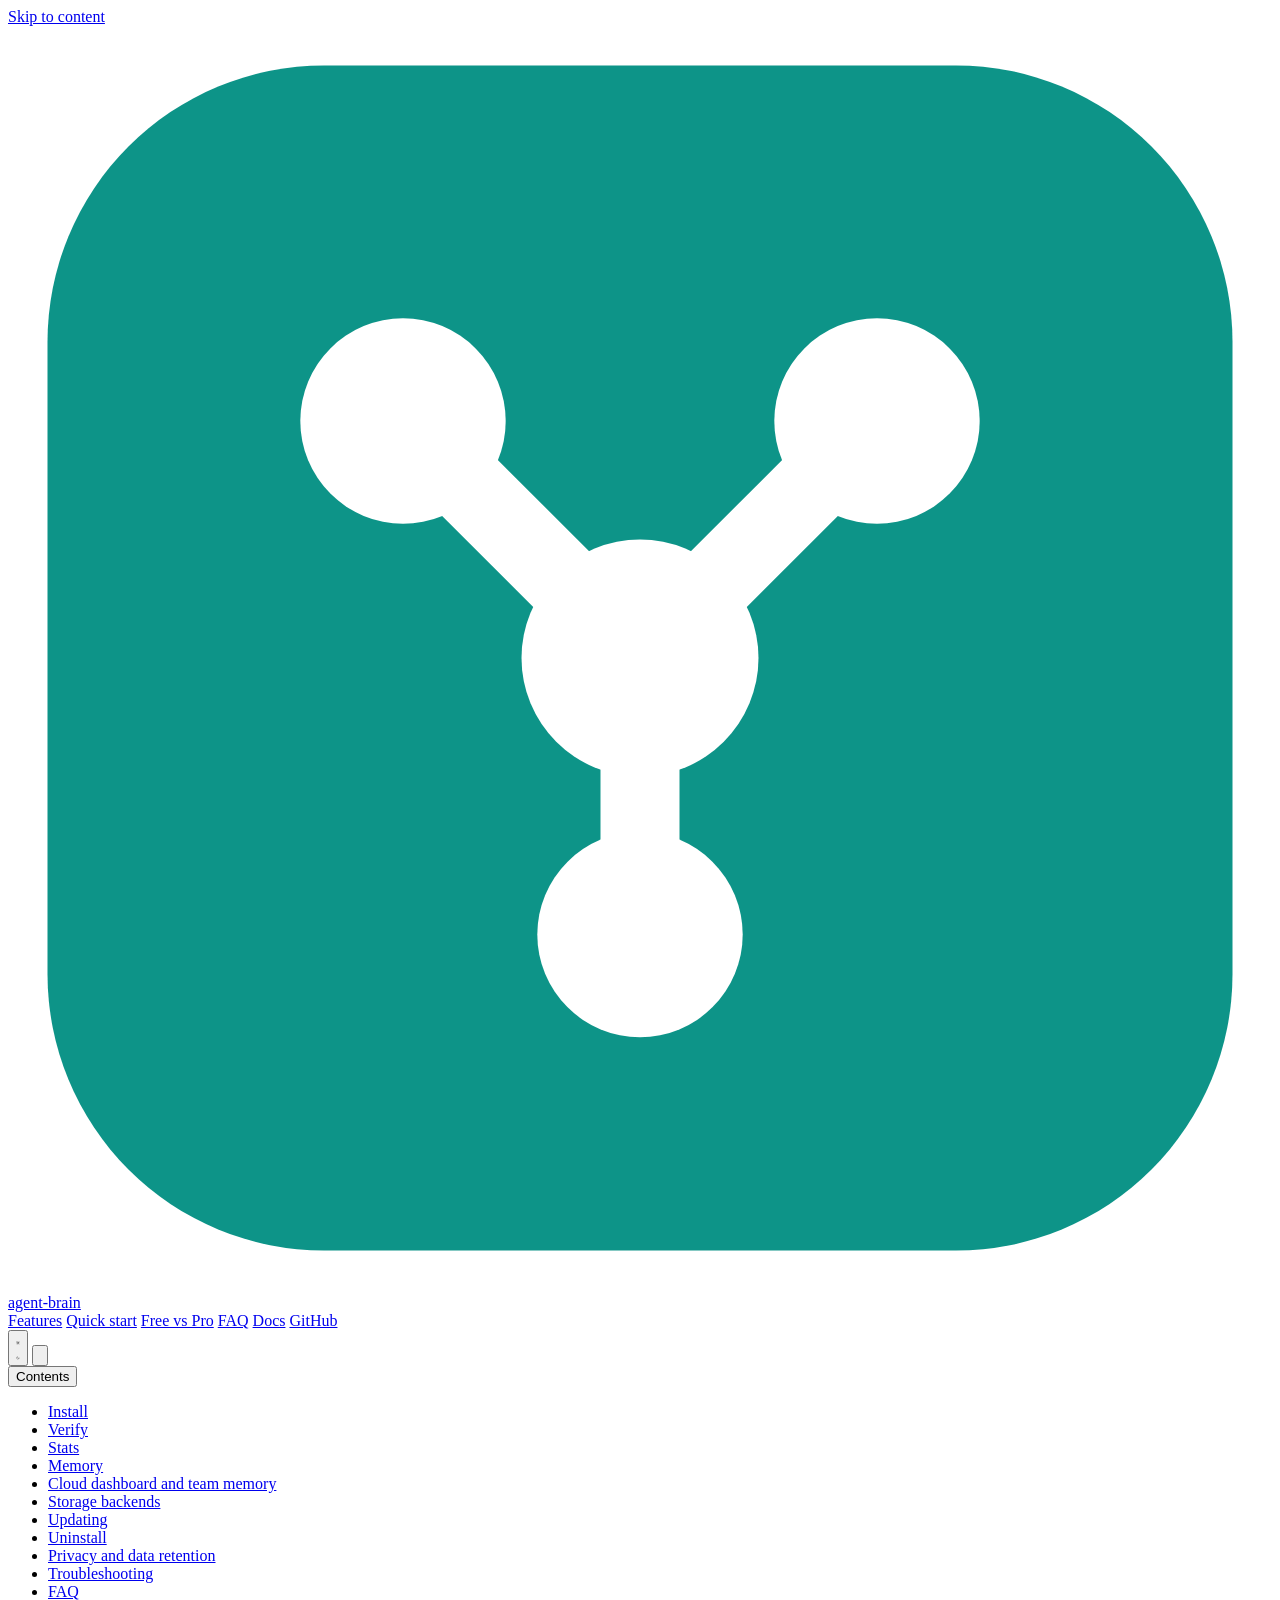
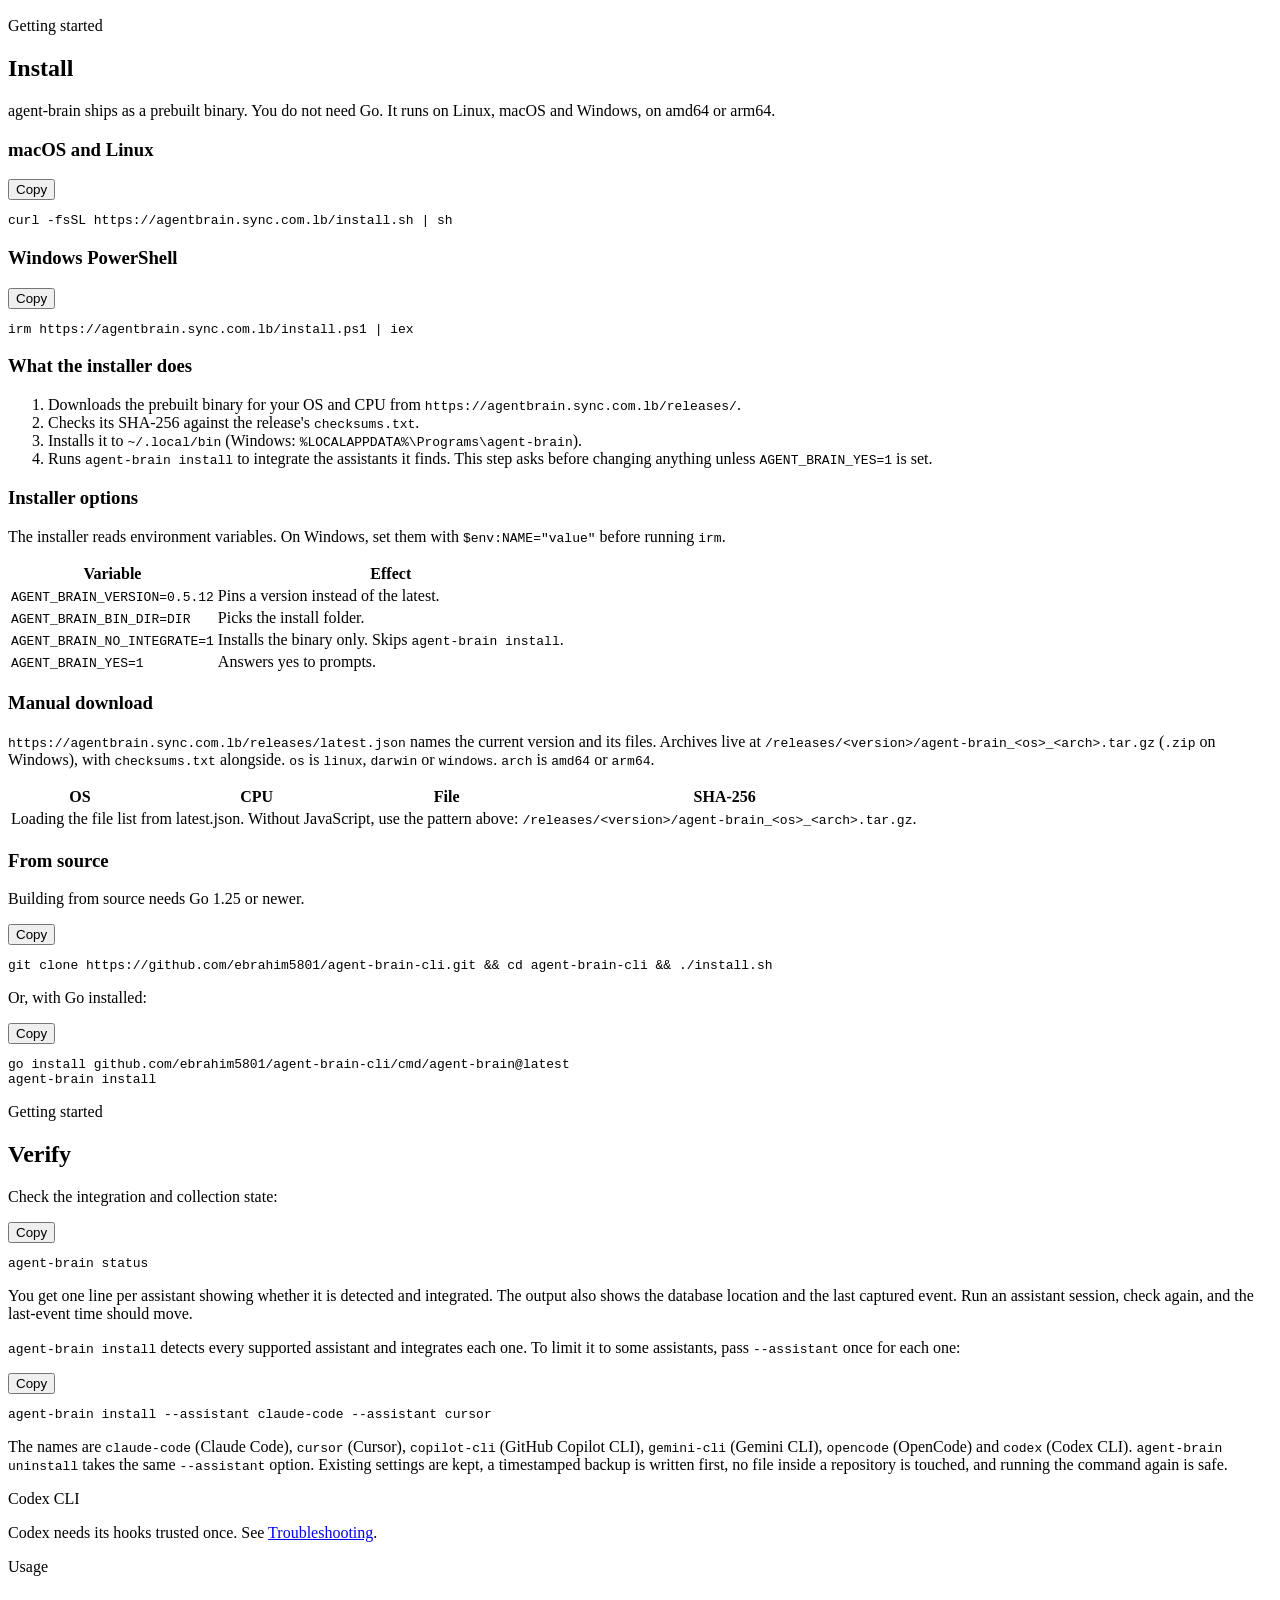
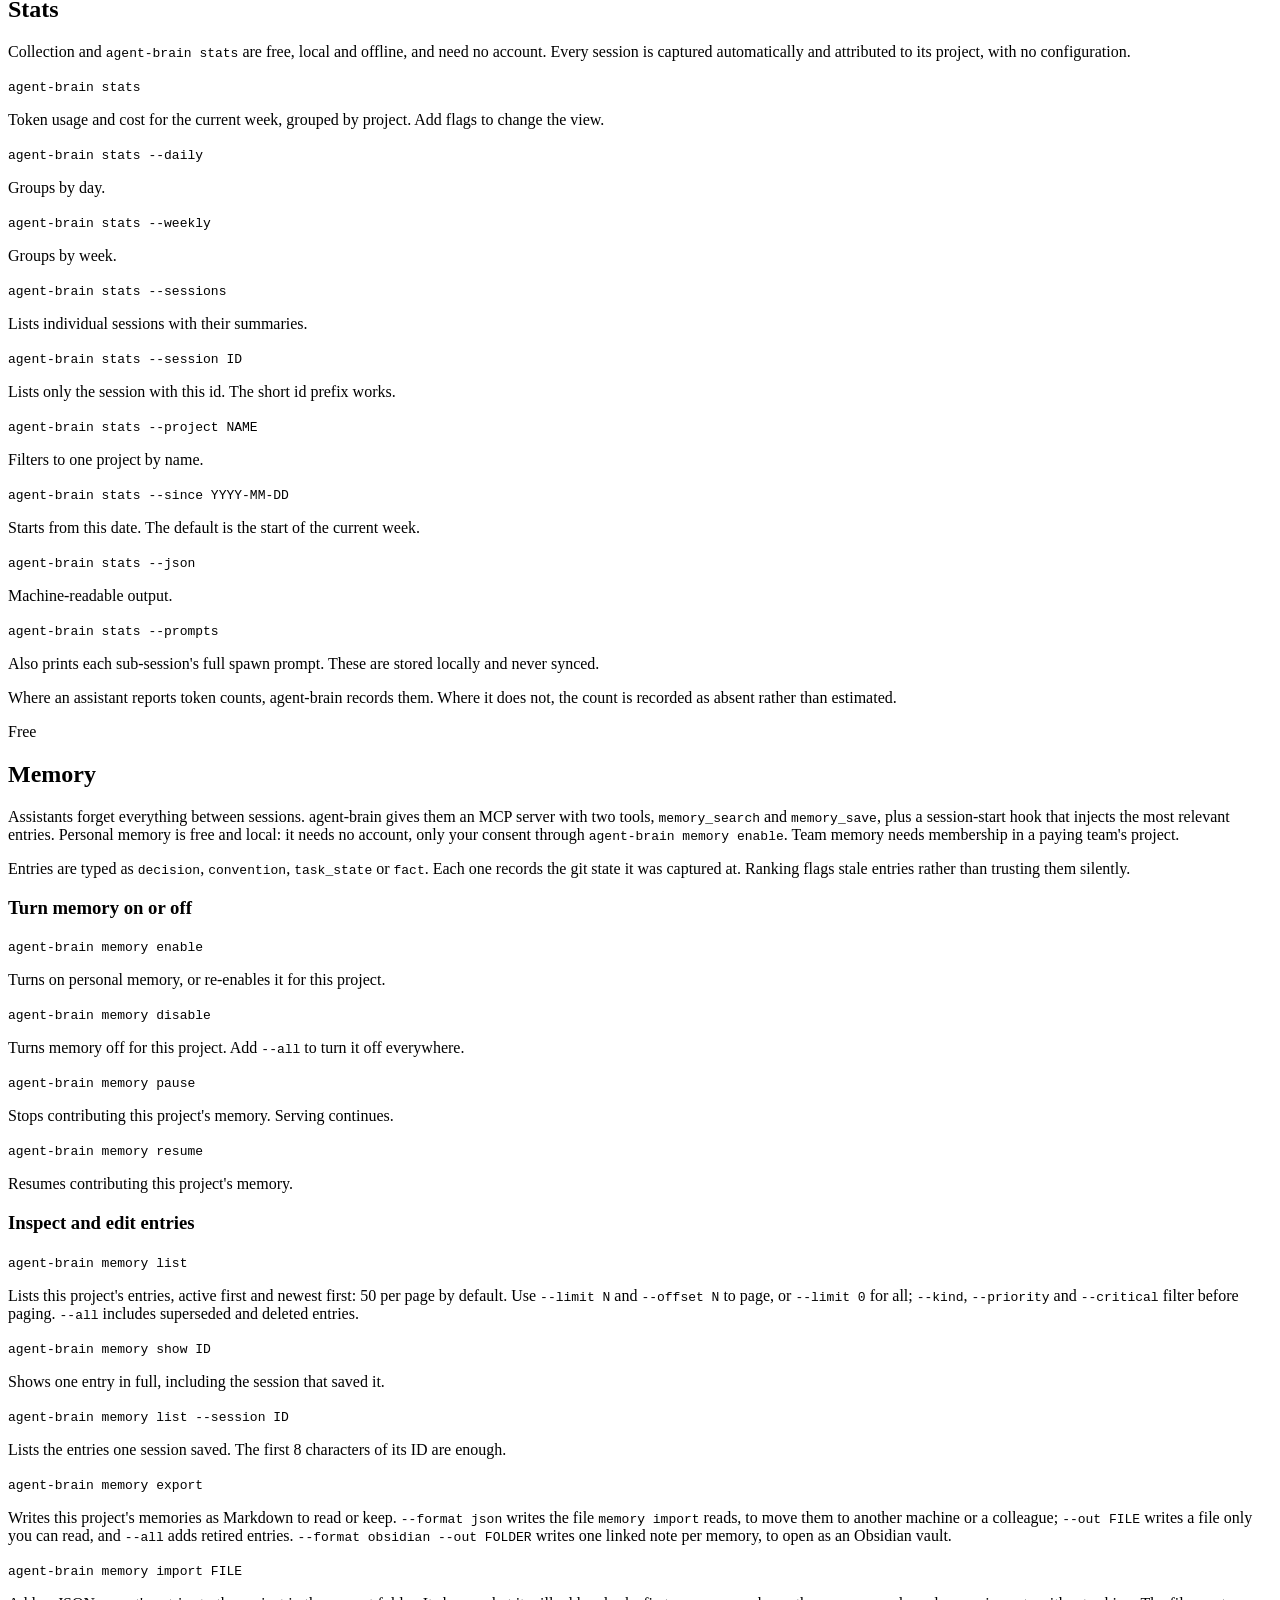
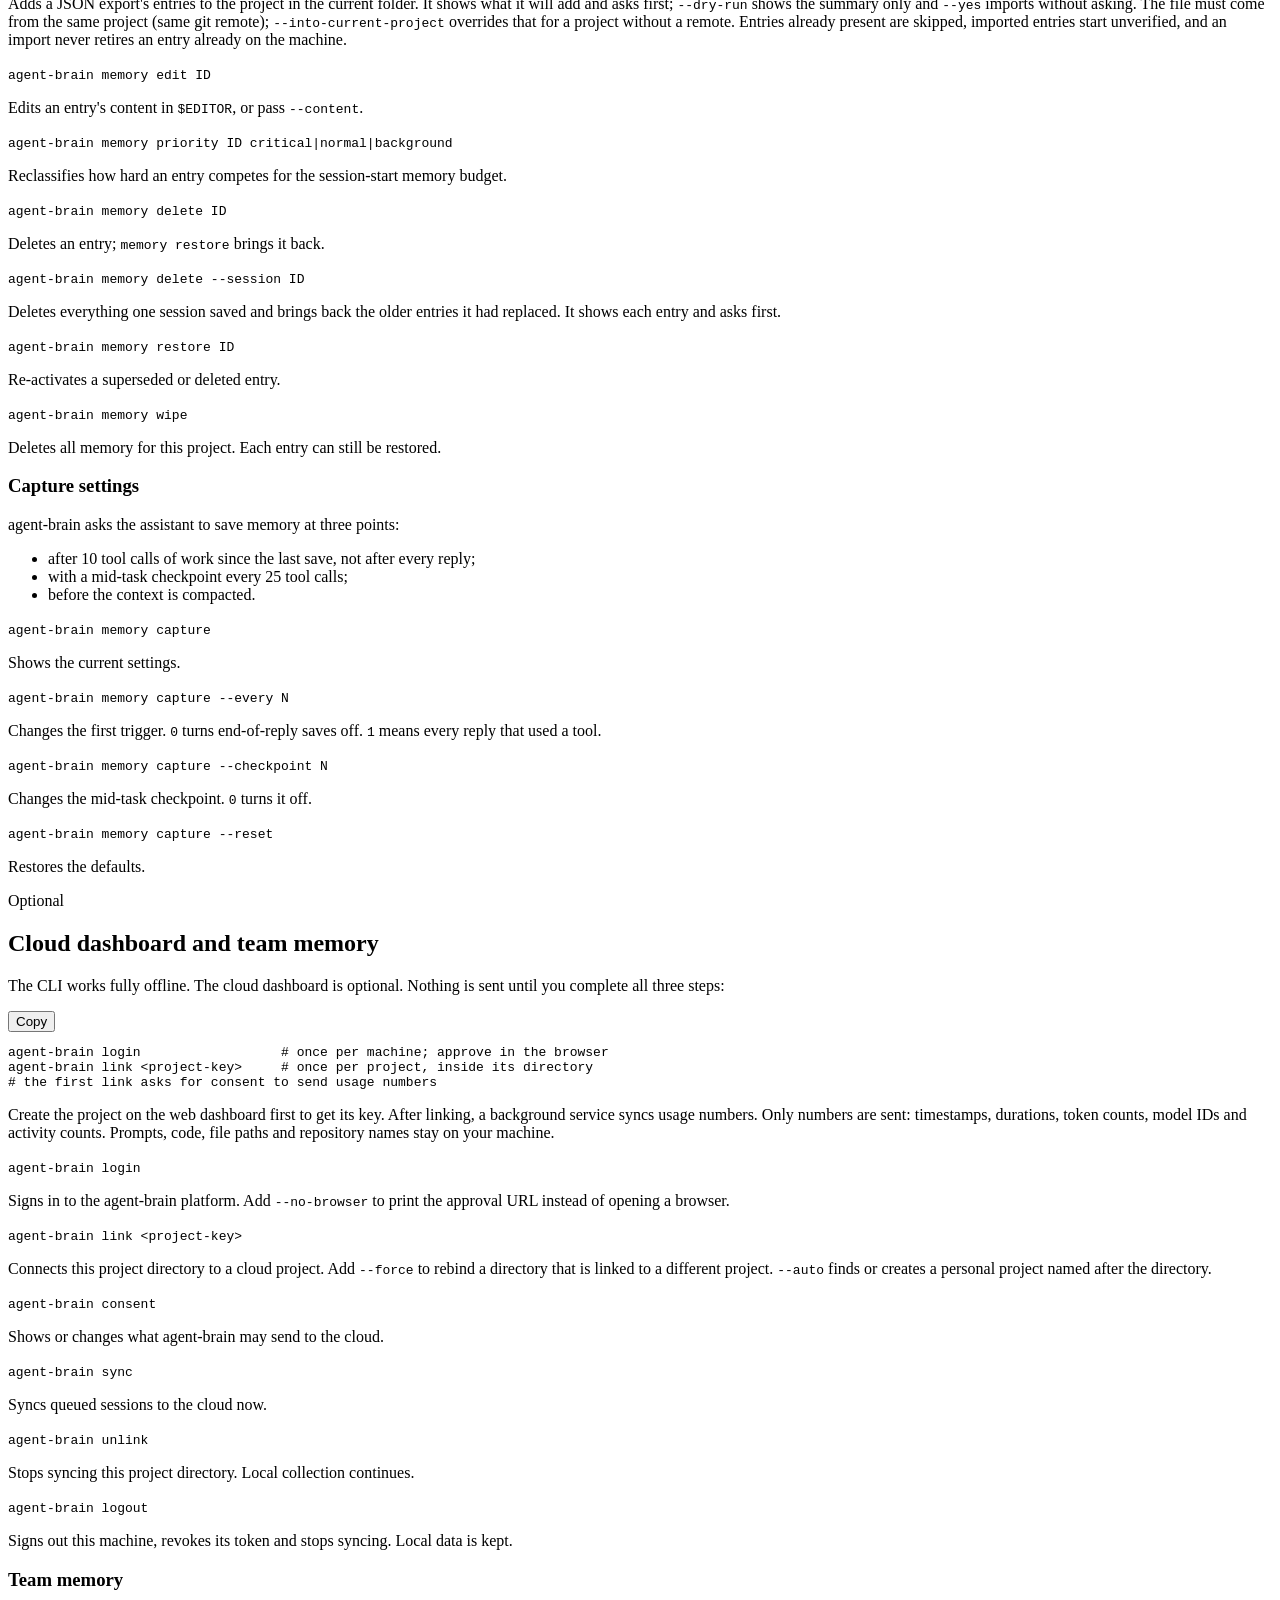
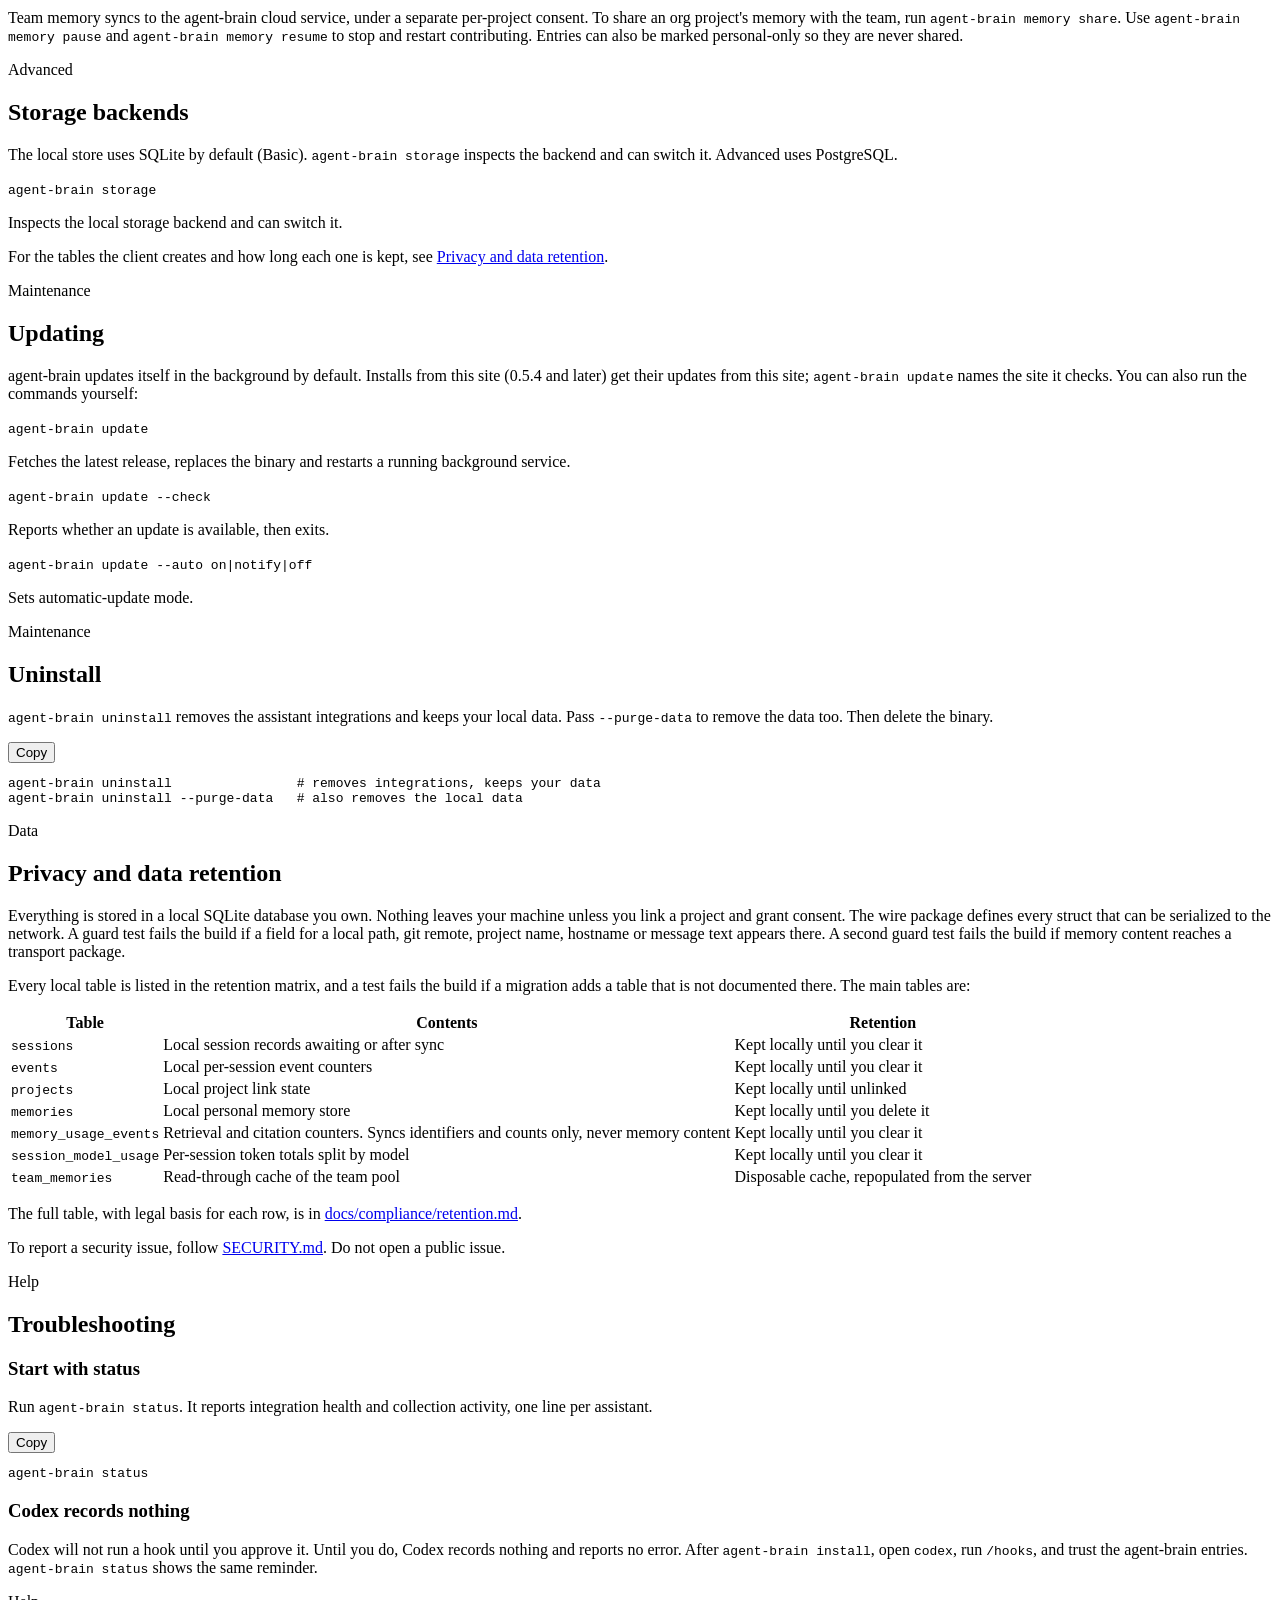
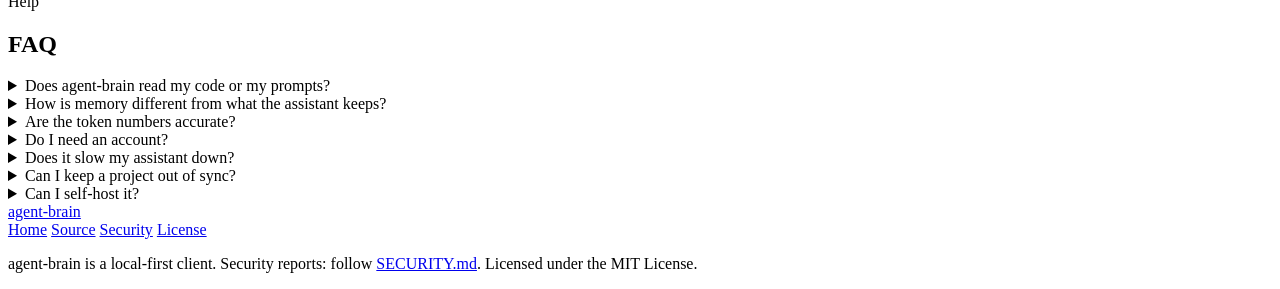
==== commit 7ce9fe3d: "release: 0.5.13 (site moves to agentbrain.sync.com.lb) (#17) * feat(site): publish at agentbrain.syn" ====
--- a/site/docs/index.html
+++ b/site/docs/index.html
@@ -4,6 +4,8 @@
 <meta charset="utf-8">
 <meta name="viewport" content="width=device-width, initial-scale=1">
 <title>Docs — agent-brain</title>
+<link rel="canonical" href="https://agentbrain.sync.com.lb/docs/">
+<meta property="og:url" content="https://agentbrain.sync.com.lb/docs/">
 <meta name="description" content="Install, verify, stats, memory, cloud dashboard, storage, updating, uninstall, privacy and troubleshooting for agent-brain.">
 <meta property="og:title" content="agent-brain docs">
 <meta property="og:type" content="website">
@@ -74,18 +76,18 @@
   <h3>macOS and Linux</h3>
   <div class="code-wrap">
     <div class="code-head"><button class="copy-btn" type="button" aria-label="Copy macOS and Linux install command">Copy</button></div>
-    <pre><code>curl -fsSL https://brain.ohnopixel.com/install.sh | sh</code></pre>
+    <pre><code>curl -fsSL https://agentbrain.sync.com.lb/install.sh | sh</code></pre>
   </div>
 
   <h3>Windows PowerShell</h3>
   <div class="code-wrap">
     <div class="code-head"><button class="copy-btn" type="button" aria-label="Copy Windows install command">Copy</button></div>
-    <pre><code>irm https://brain.ohnopixel.com/install.ps1 | iex</code></pre>
+    <pre><code>irm https://agentbrain.sync.com.lb/install.ps1 | iex</code></pre>
   </div>
 
   <h3>What the installer does</h3>
   <ol>
-    <li>Downloads the prebuilt binary for your OS and CPU from <code class="il">https://brain.ohnopixel.com/releases/</code>.</li>
+    <li>Downloads the prebuilt binary for your OS and CPU from <code class="il">https://agentbrain.sync.com.lb/releases/</code>.</li>
     <li>Checks its SHA-256 against the release's <code class="il">checksums.txt</code>.</li>
     <li>Installs it to <code class="il">~/.local/bin</code> (Windows: <code class="il">%LOCALAPPDATA%\Programs\agent-brain</code>).</li>
     <li>Runs <code class="il">agent-brain install</code> to integrate the assistants it finds. This step asks before changing anything unless <code class="il">AGENT_BRAIN_YES=1</code> is set.</li>
@@ -106,7 +108,7 @@
   </div>
 
   <h3 id="manual-download">Manual download</h3>
-  <p><code class="il">https://brain.ohnopixel.com/releases/latest.json</code> names the current version and its files. Archives live at <code class="il">/releases/&lt;version&gt;/agent-brain_&lt;os&gt;_&lt;arch&gt;.tar.gz</code> (<code class="il">.zip</code> on Windows), with <code class="il">checksums.txt</code> alongside. <code>os</code> is <code class="il">linux</code>, <code class="il">darwin</code> or <code class="il">windows</code>. <code>arch</code> is <code class="il">amd64</code> or <code class="il">arm64</code>.</p>
+  <p><code class="il">https://agentbrain.sync.com.lb/releases/latest.json</code> names the current version and its files. Archives live at <code class="il">/releases/&lt;version&gt;/agent-brain_&lt;os&gt;_&lt;arch&gt;.tar.gz</code> (<code class="il">.zip</code> on Windows), with <code class="il">checksums.txt</code> alongside. <code>os</code> is <code class="il">linux</code>, <code class="il">darwin</code> or <code class="il">windows</code>. <code>arch</code> is <code class="il">amd64</code> or <code class="il">arm64</code>.</p>
   <div class="table-wrap" data-latest-table>
     <table>
       <thead><tr><th scope="col">OS</th><th scope="col">CPU</th><th scope="col">File</th><th scope="col">SHA-256</th></tr></thead>
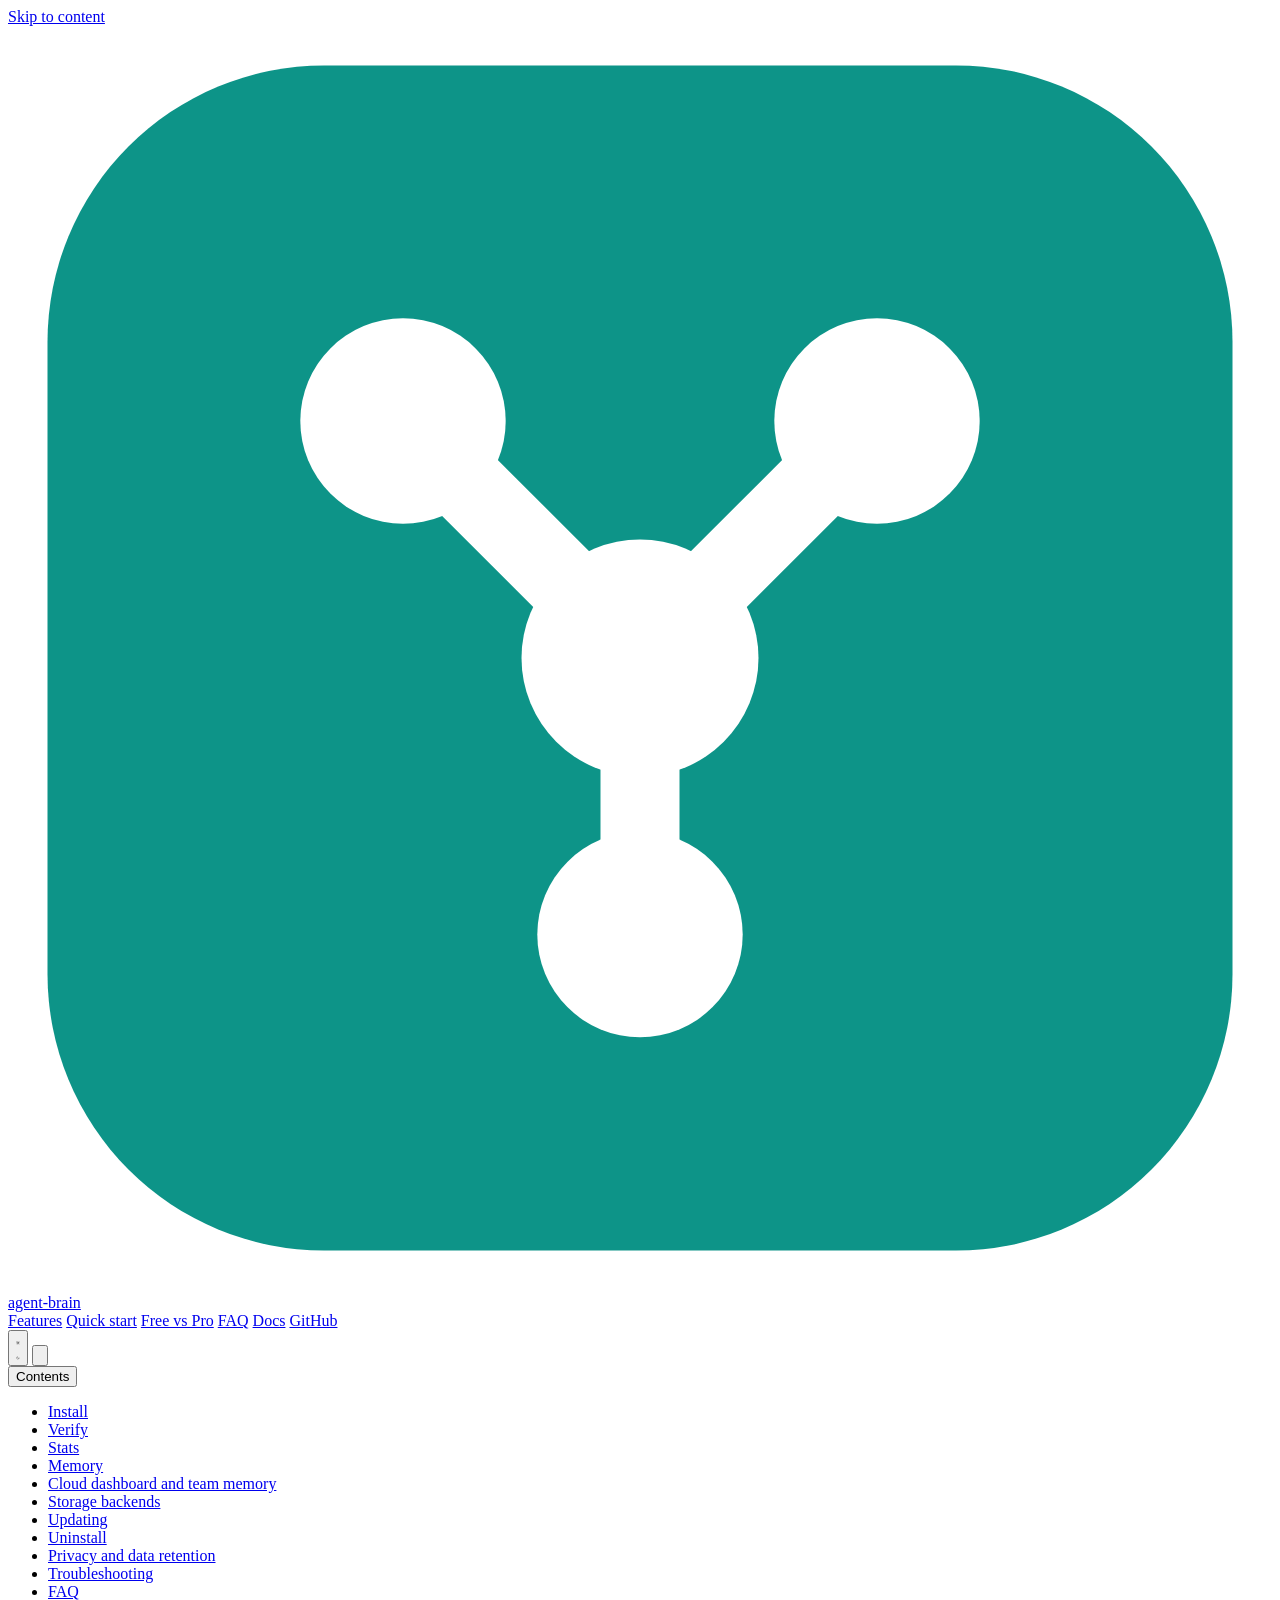
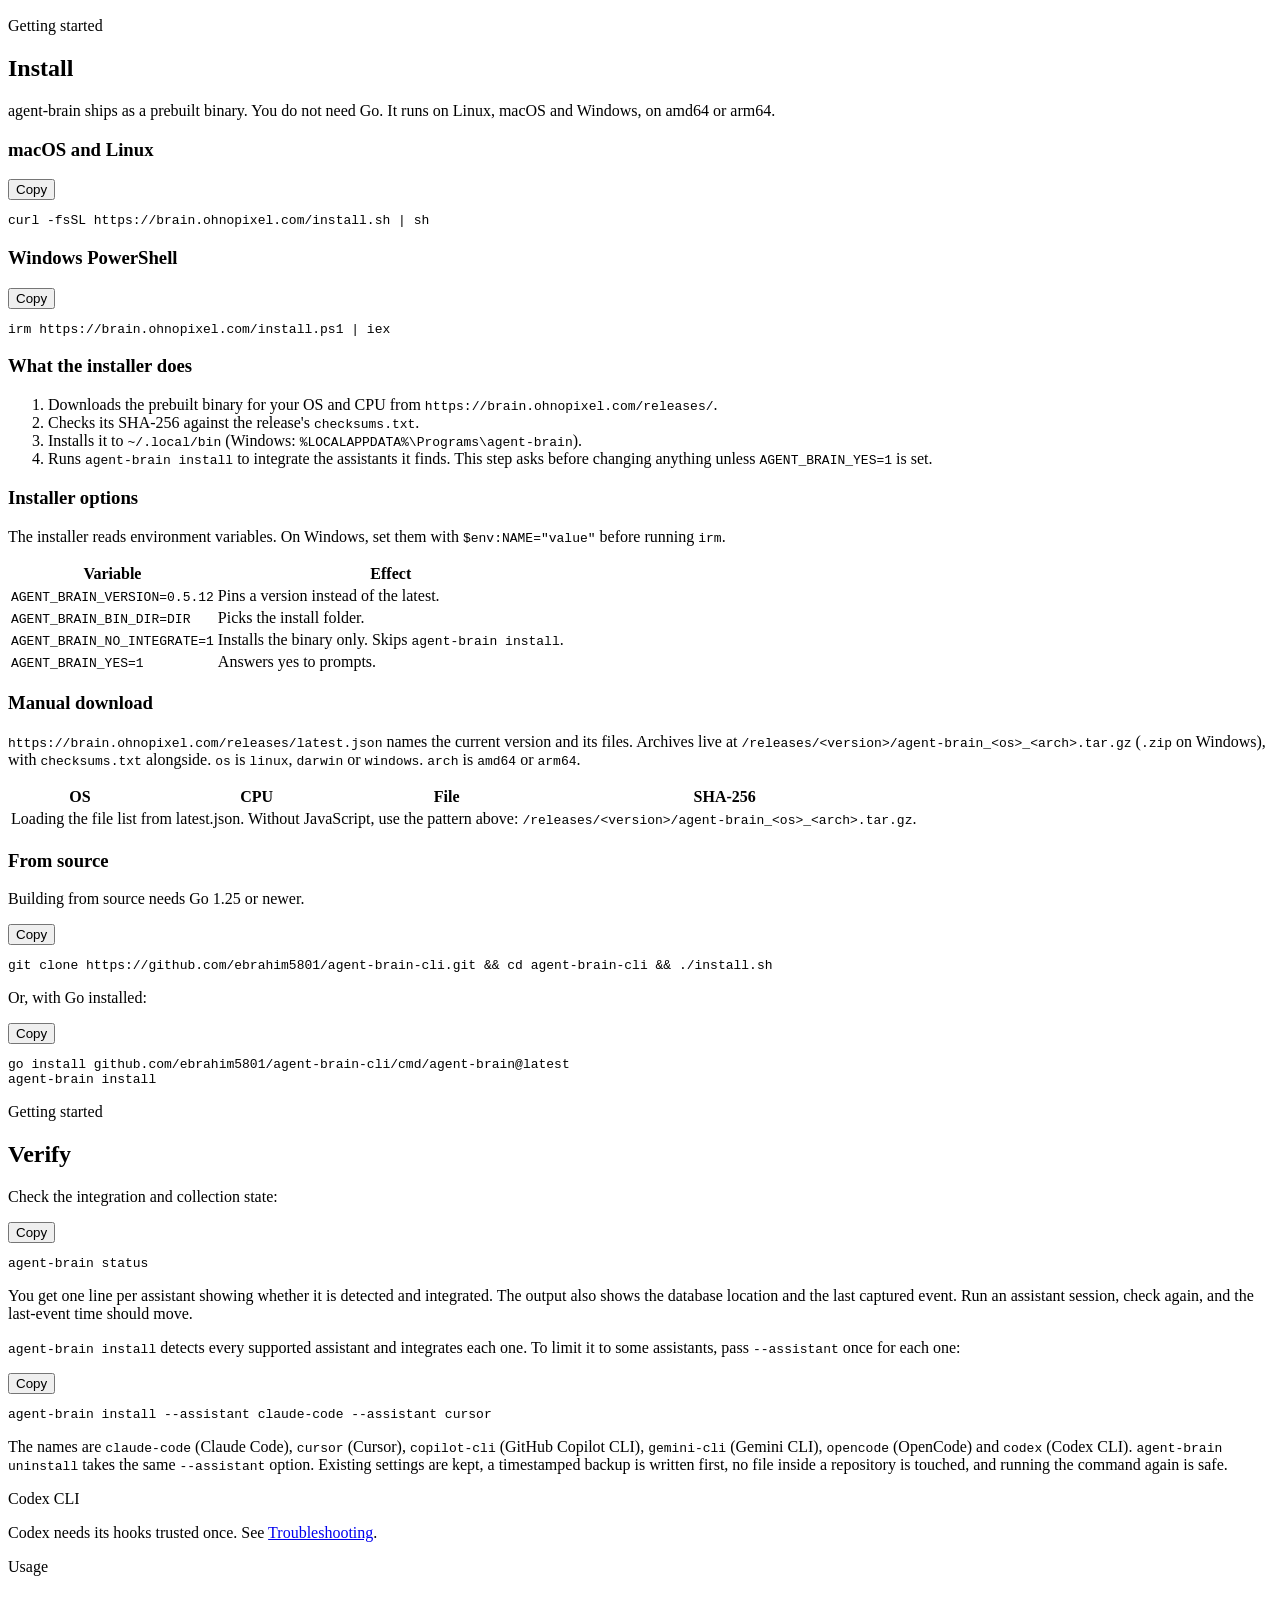
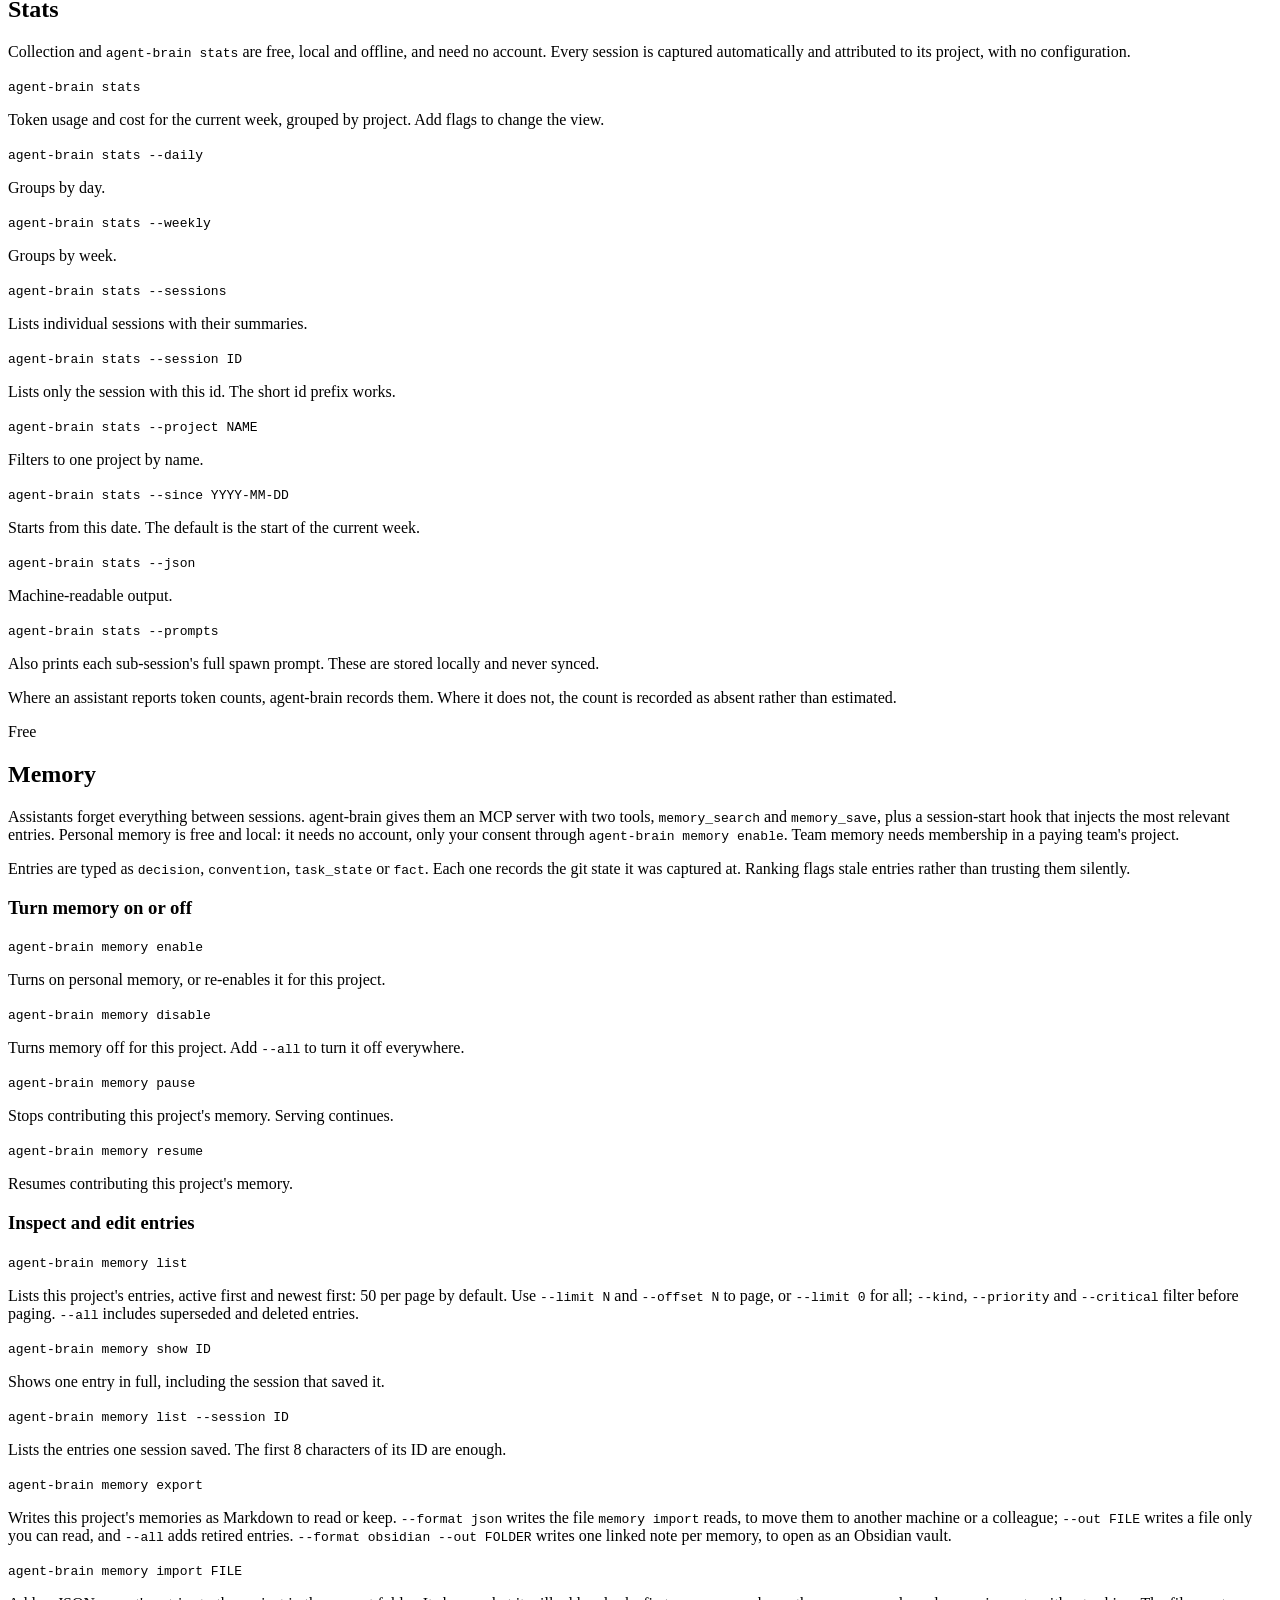
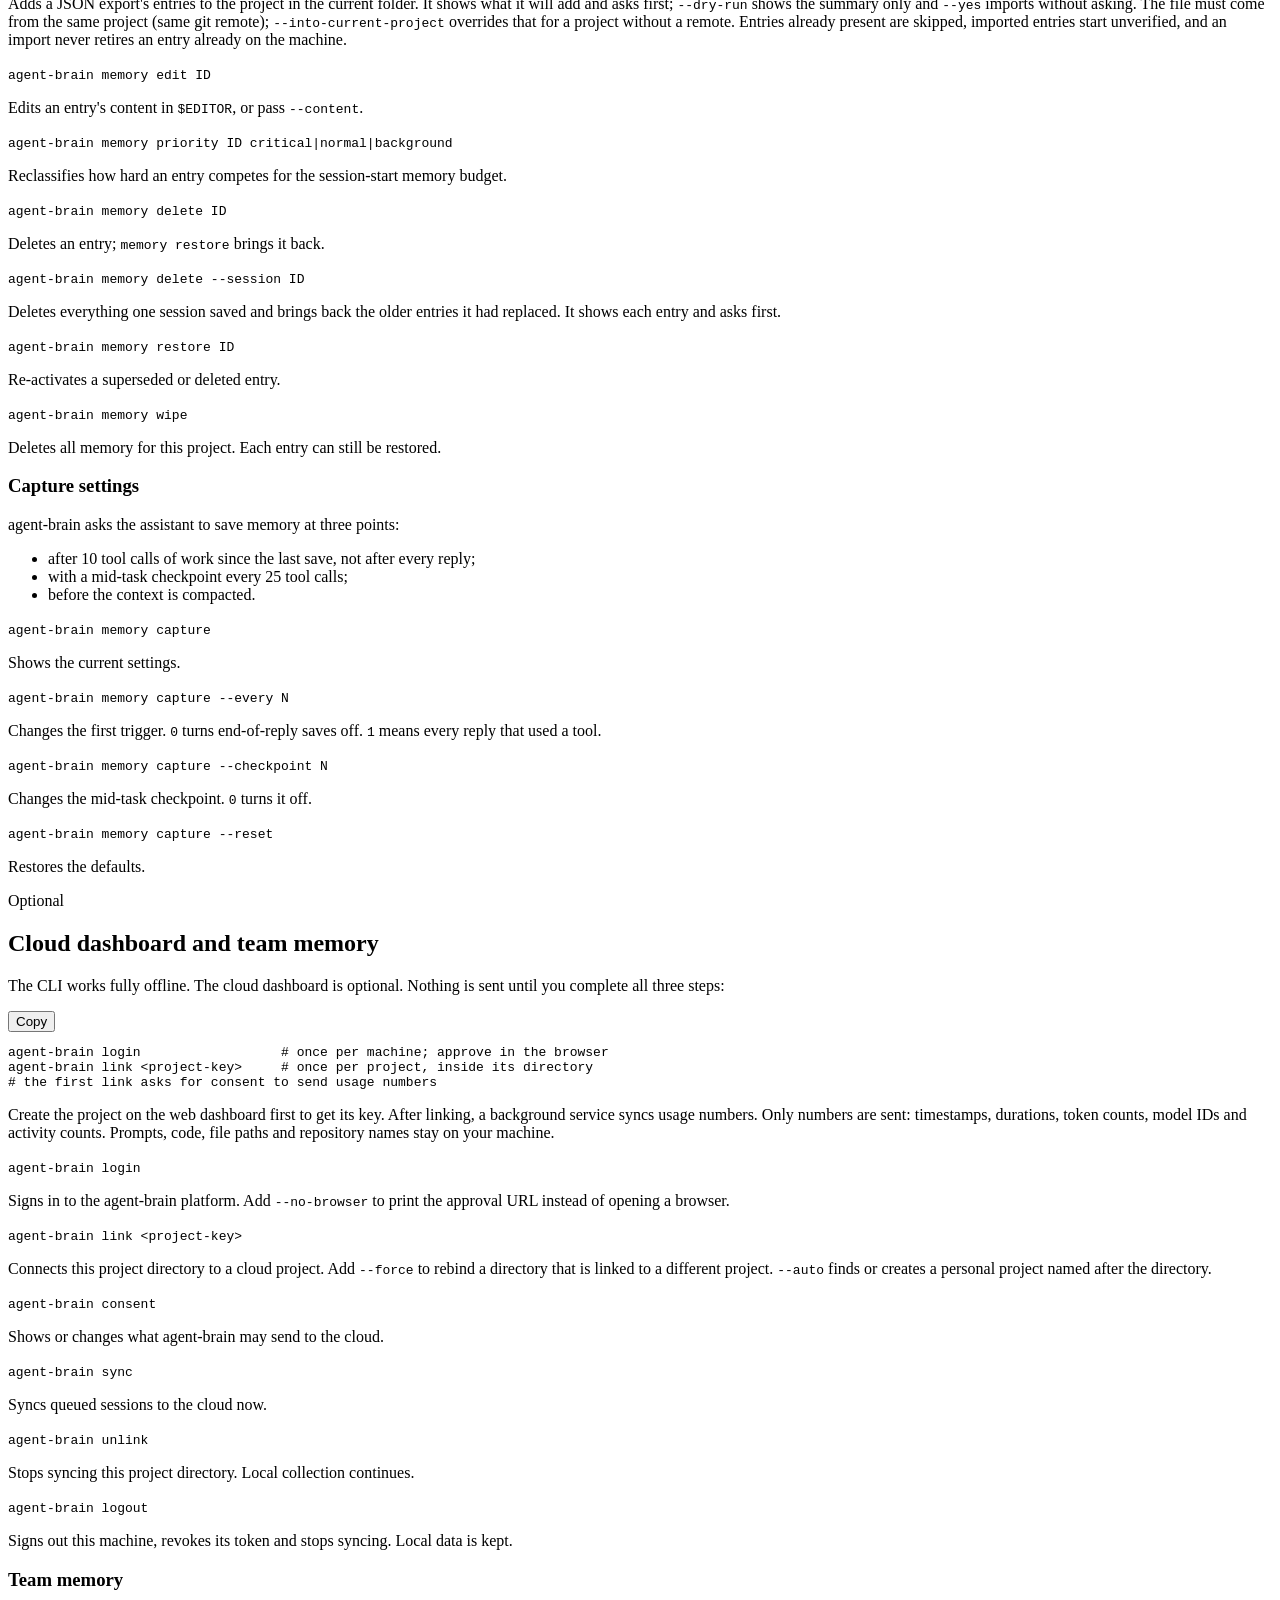
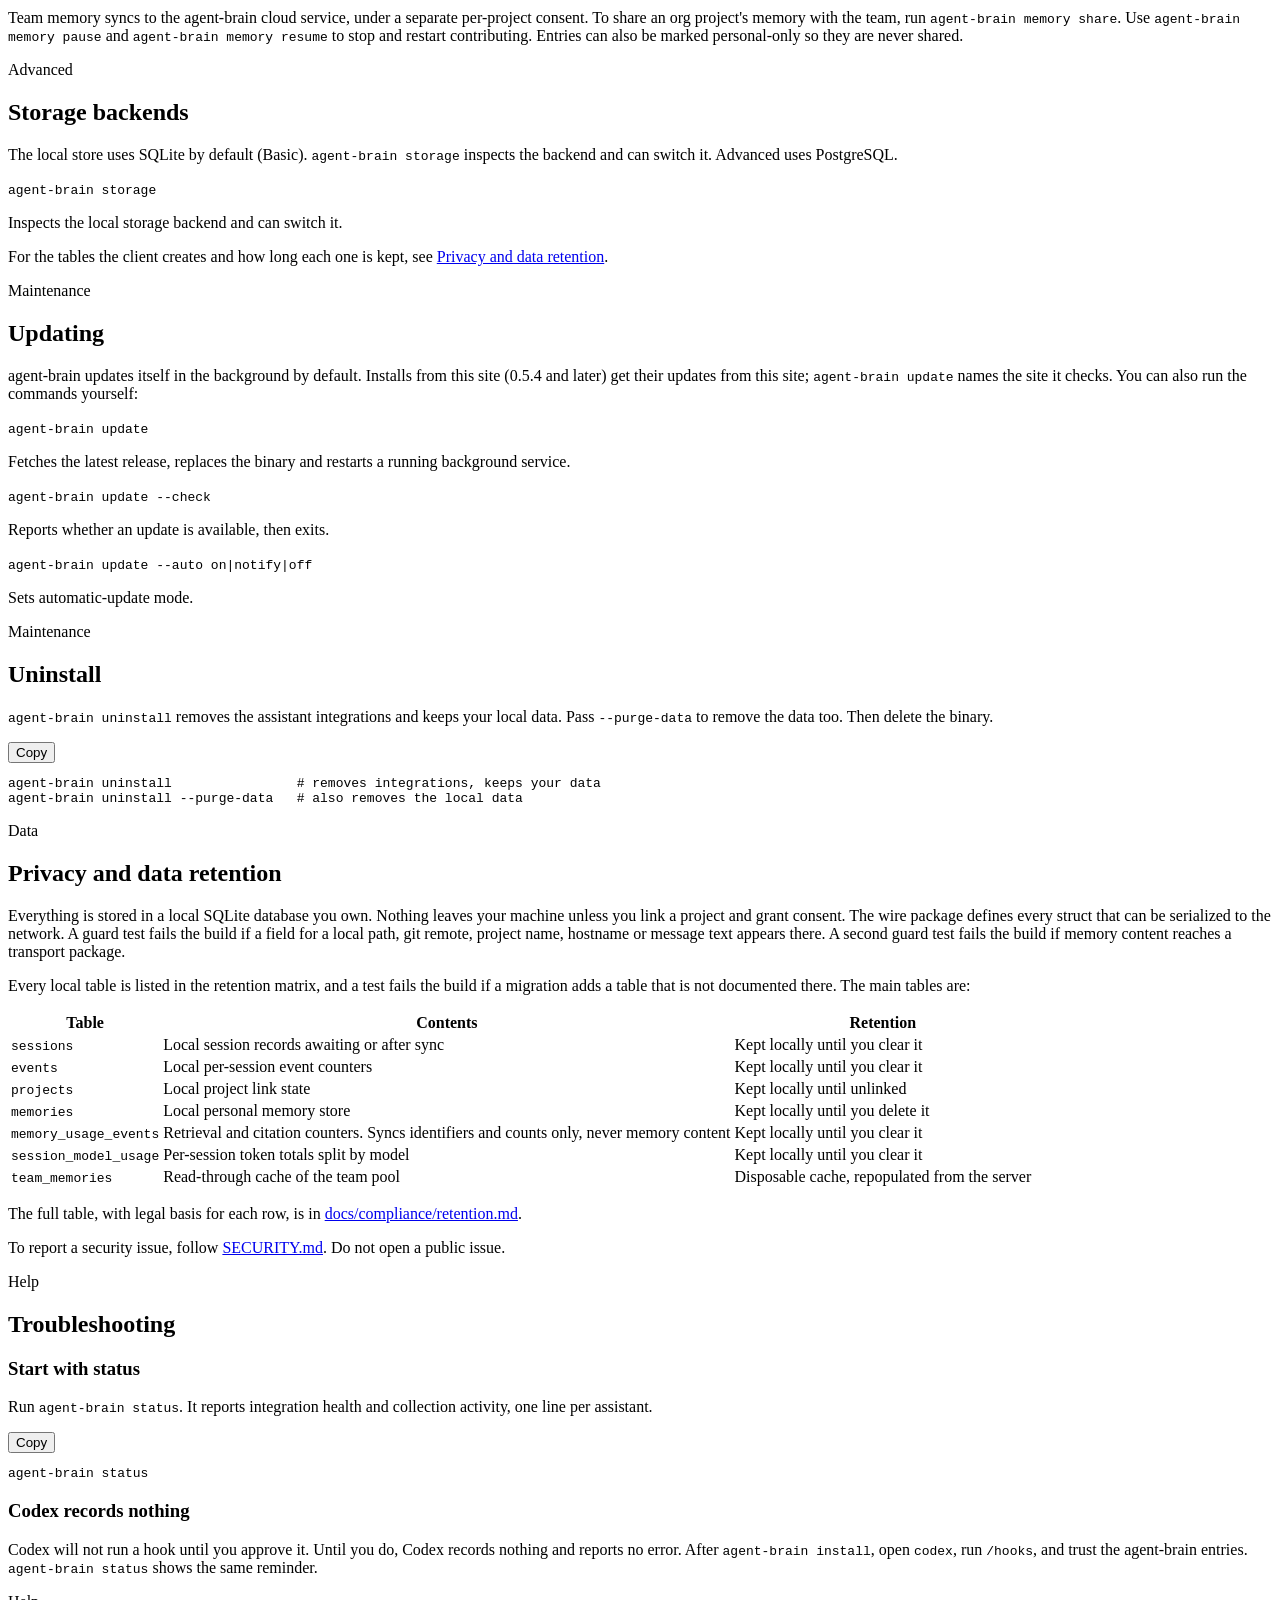
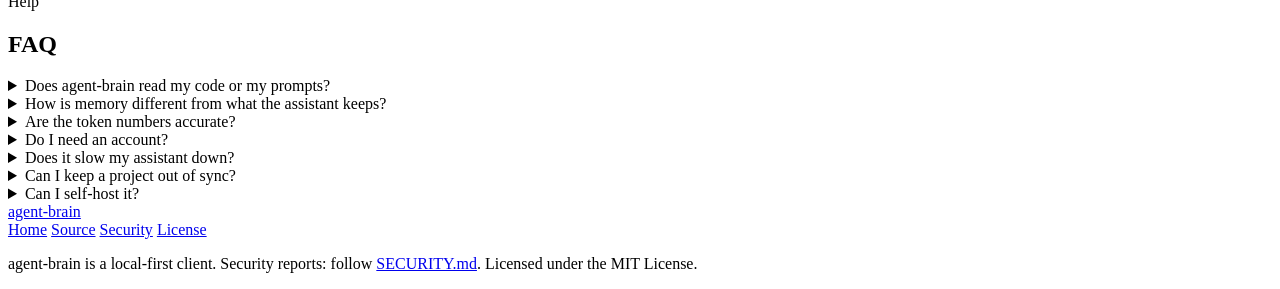
==== commit 889ccaab: "Merge origin/main (0.5.13, #17) into feat/brain-release-site Keep brain.ohnopixel.com as the release" ====
--- a/site/docs/index.html
+++ b/site/docs/index.html
@@ -4,8 +4,8 @@
 <meta charset="utf-8">
 <meta name="viewport" content="width=device-width, initial-scale=1">
 <title>Docs — agent-brain</title>
-<link rel="canonical" href="https://agentbrain.sync.com.lb/docs/">
-<meta property="og:url" content="https://agentbrain.sync.com.lb/docs/">
+<link rel="canonical" href="https://brain.ohnopixel.com/docs/">
+<meta property="og:url" content="https://brain.ohnopixel.com/docs/">
 <meta name="description" content="Install, verify, stats, memory, cloud dashboard, storage, updating, uninstall, privacy and troubleshooting for agent-brain.">
 <meta property="og:title" content="agent-brain docs">
 <meta property="og:type" content="website">
@@ -76,18 +76,18 @@
   <h3>macOS and Linux</h3>
   <div class="code-wrap">
     <div class="code-head"><button class="copy-btn" type="button" aria-label="Copy macOS and Linux install command">Copy</button></div>
-    <pre><code>curl -fsSL https://agentbrain.sync.com.lb/install.sh | sh</code></pre>
+    <pre><code>curl -fsSL https://brain.ohnopixel.com/install.sh | sh</code></pre>
   </div>
 
   <h3>Windows PowerShell</h3>
   <div class="code-wrap">
     <div class="code-head"><button class="copy-btn" type="button" aria-label="Copy Windows install command">Copy</button></div>
-    <pre><code>irm https://agentbrain.sync.com.lb/install.ps1 | iex</code></pre>
+    <pre><code>irm https://brain.ohnopixel.com/install.ps1 | iex</code></pre>
   </div>
 
   <h3>What the installer does</h3>
   <ol>
-    <li>Downloads the prebuilt binary for your OS and CPU from <code class="il">https://agentbrain.sync.com.lb/releases/</code>.</li>
+    <li>Downloads the prebuilt binary for your OS and CPU from <code class="il">https://brain.ohnopixel.com/releases/</code>.</li>
     <li>Checks its SHA-256 against the release's <code class="il">checksums.txt</code>.</li>
     <li>Installs it to <code class="il">~/.local/bin</code> (Windows: <code class="il">%LOCALAPPDATA%\Programs\agent-brain</code>).</li>
     <li>Runs <code class="il">agent-brain install</code> to integrate the assistants it finds. This step asks before changing anything unless <code class="il">AGENT_BRAIN_YES=1</code> is set.</li>
@@ -108,7 +108,7 @@
   </div>
 
   <h3 id="manual-download">Manual download</h3>
-  <p><code class="il">https://agentbrain.sync.com.lb/releases/latest.json</code> names the current version and its files. Archives live at <code class="il">/releases/&lt;version&gt;/agent-brain_&lt;os&gt;_&lt;arch&gt;.tar.gz</code> (<code class="il">.zip</code> on Windows), with <code class="il">checksums.txt</code> alongside. <code>os</code> is <code class="il">linux</code>, <code class="il">darwin</code> or <code class="il">windows</code>. <code>arch</code> is <code class="il">amd64</code> or <code class="il">arm64</code>.</p>
+  <p><code class="il">https://brain.ohnopixel.com/releases/latest.json</code> names the current version and its files. Archives live at <code class="il">/releases/&lt;version&gt;/agent-brain_&lt;os&gt;_&lt;arch&gt;.tar.gz</code> (<code class="il">.zip</code> on Windows), with <code class="il">checksums.txt</code> alongside. <code>os</code> is <code class="il">linux</code>, <code class="il">darwin</code> or <code class="il">windows</code>. <code>arch</code> is <code class="il">amd64</code> or <code class="il">arm64</code>.</p>
   <div class="table-wrap" data-latest-table>
     <table>
       <thead><tr><th scope="col">OS</th><th scope="col">CPU</th><th scope="col">File</th><th scope="col">SHA-256</th></tr></thead>
